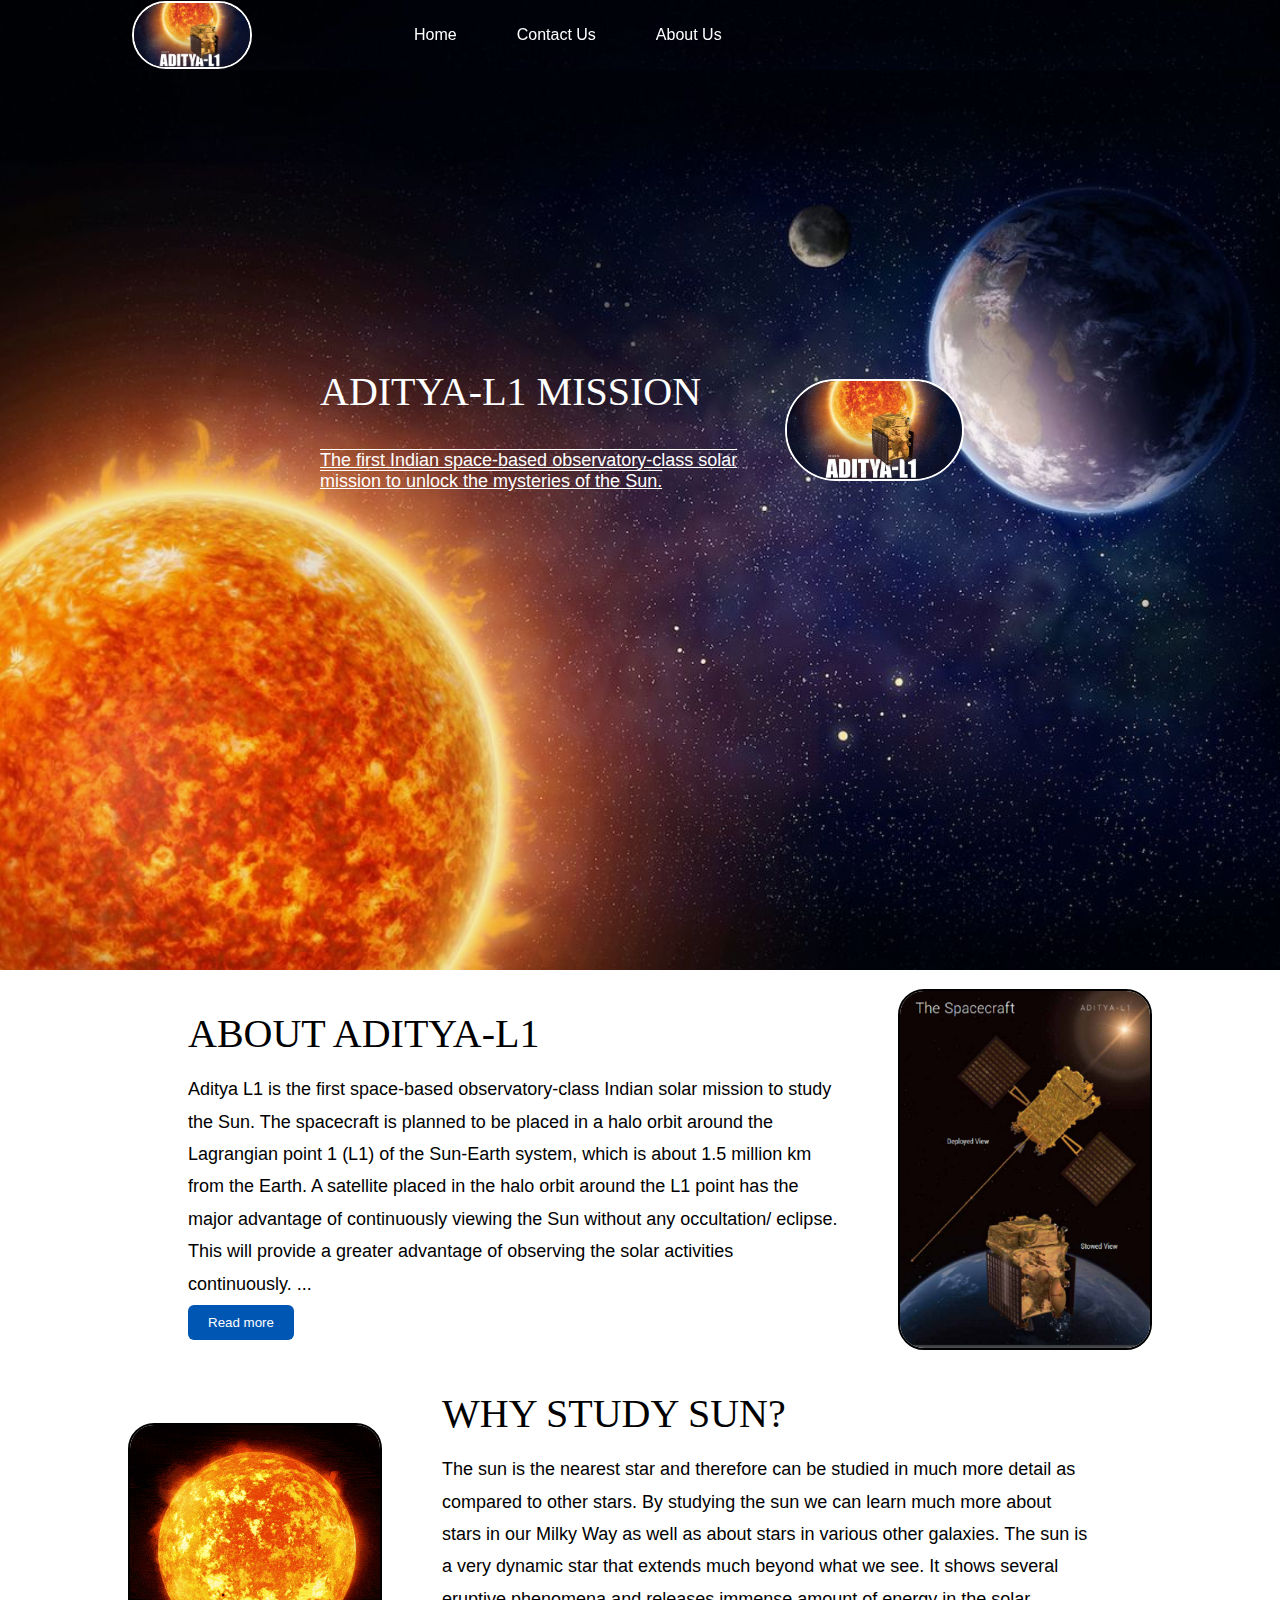
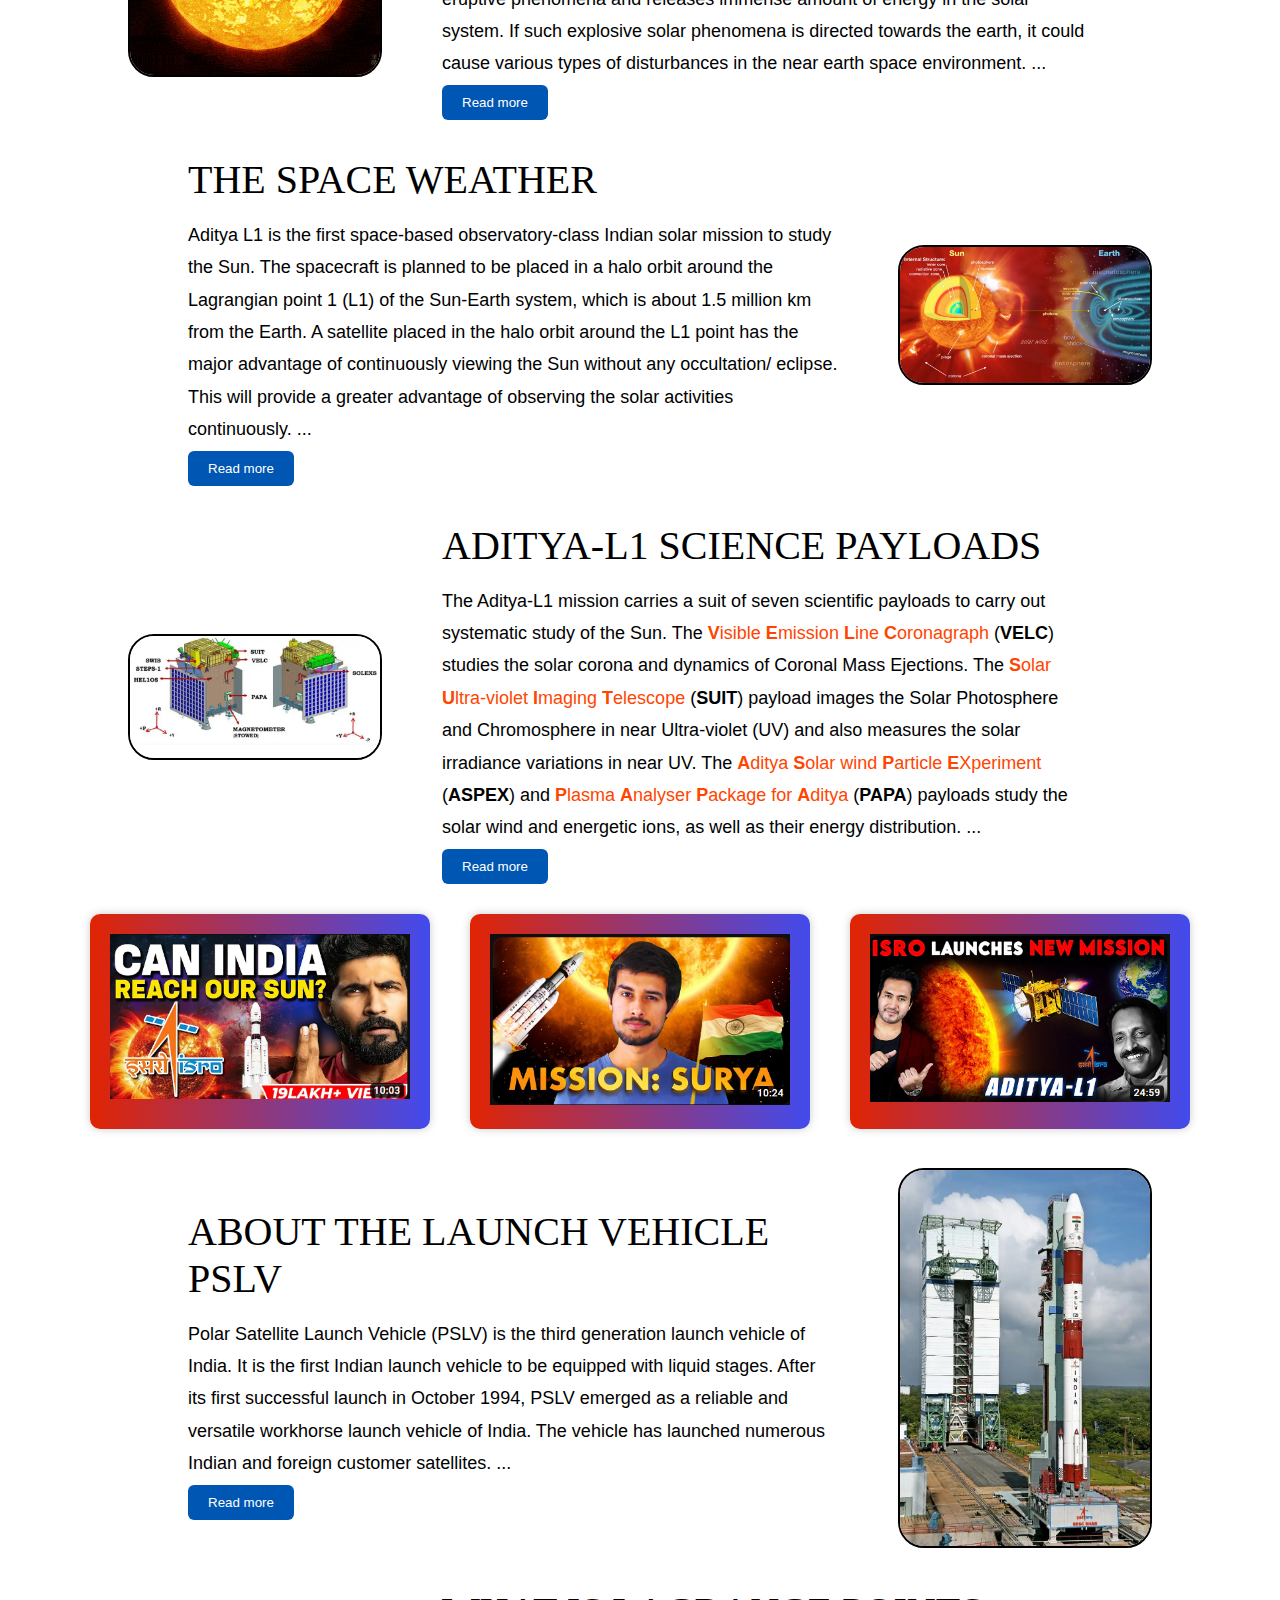
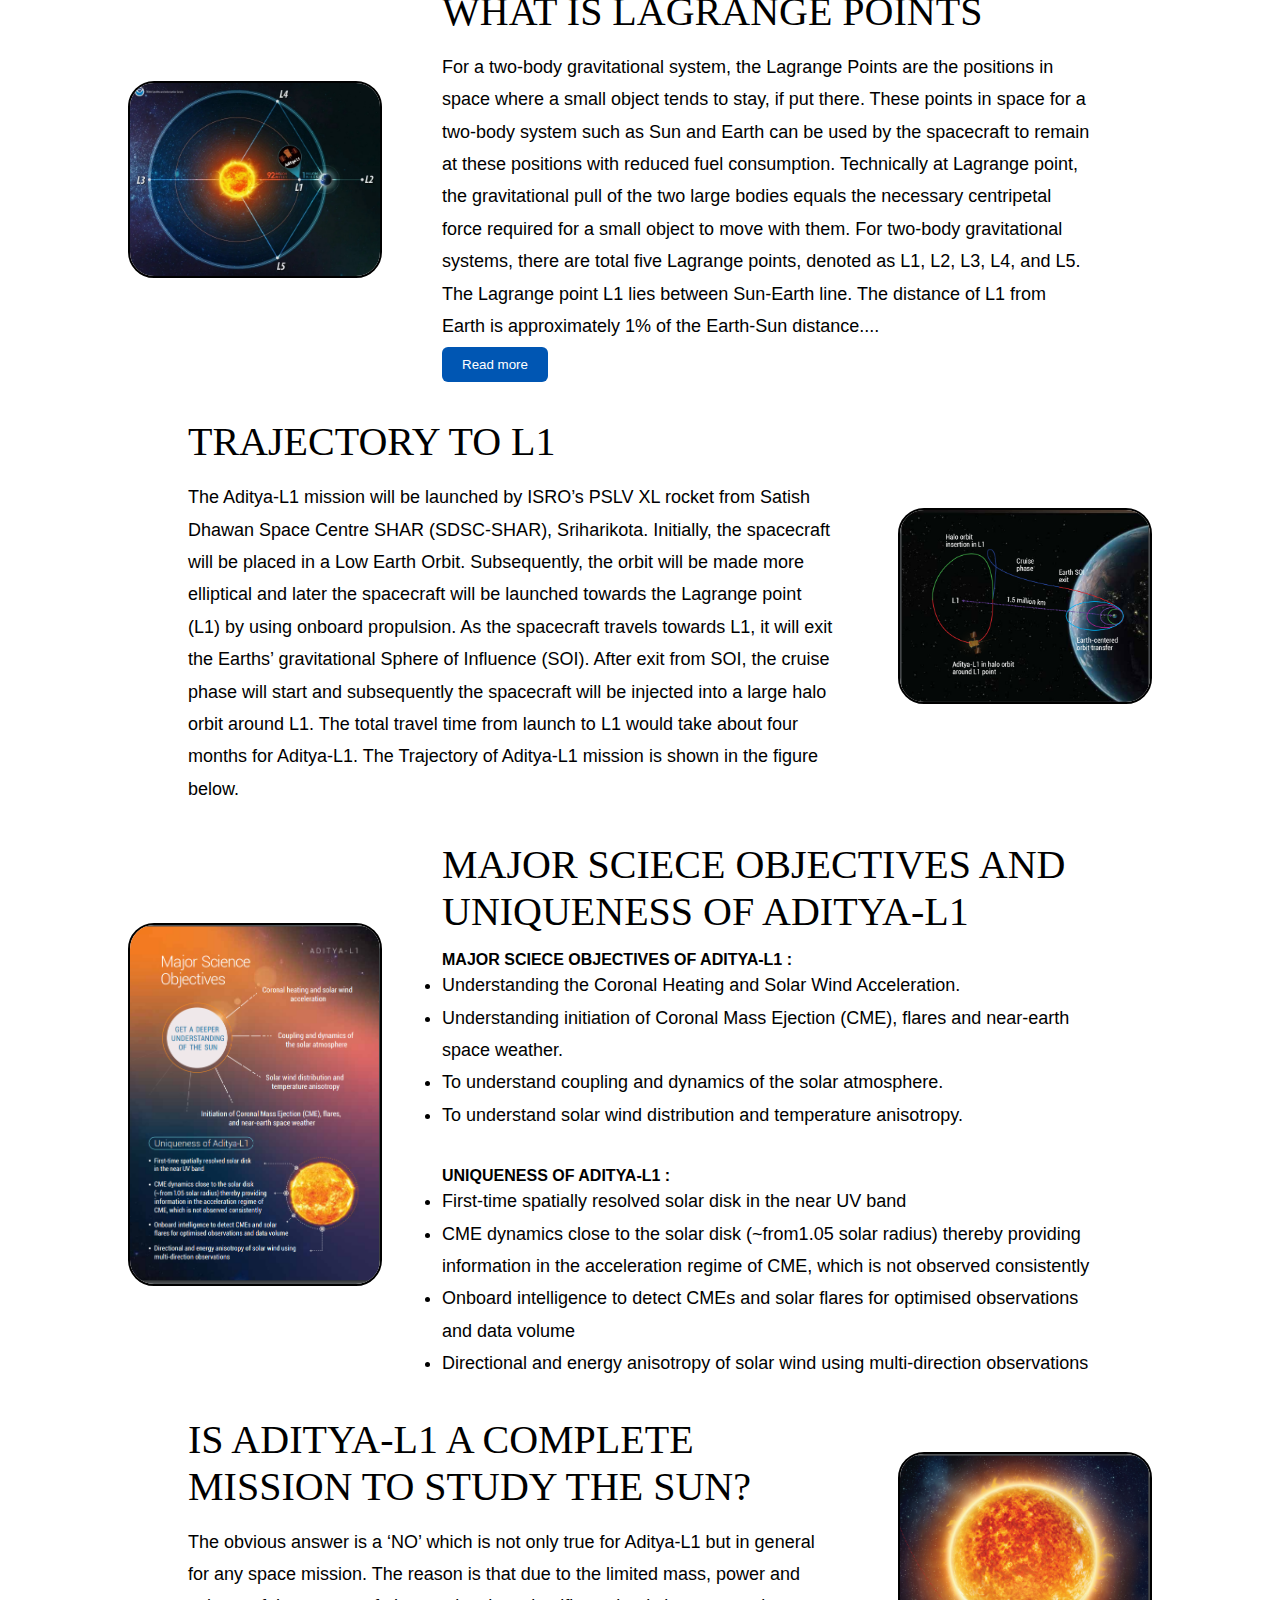
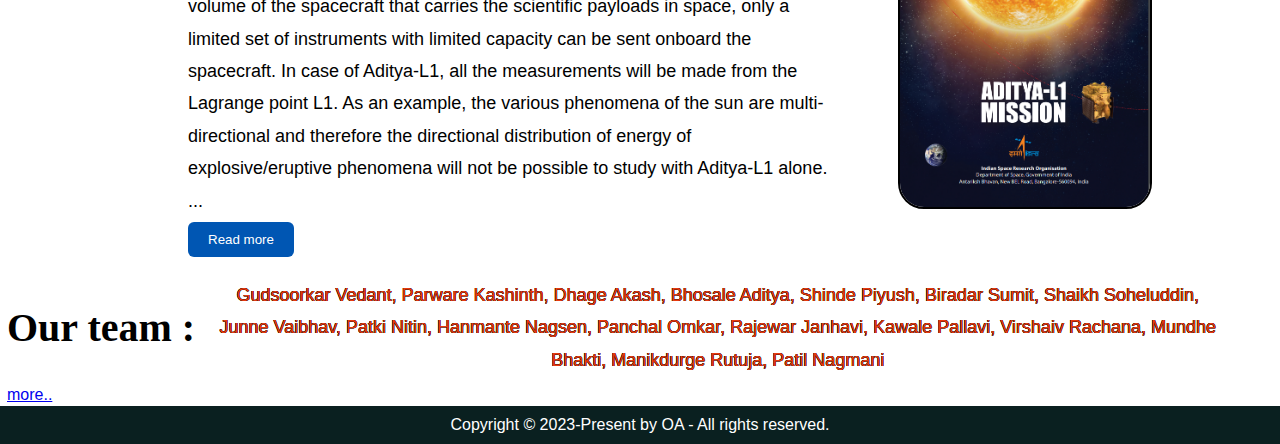
==== index.html @ c3473e23 "Update and rename AdityaL1.html to index.html" ====
<!DOCTYPE html>
<html lang="en">

<head>
  <meta charset="UTF-8">
  <meta name="viewport" content="width=device-width, initial-scale=1.0">
  <title>AdityaL1</title>
  <link rel="stylesheet" href="css/style.min.css">
  <link rel="icon" type="image/x-icon" href="images/adityal1.jpg">
  <!-- <script src="https://cdnjs.cloudflare.com/ajax/libs/jquery/3.7.1/jquery.min.js" defer></script> -->
  <script src="js/reap.min.js" defer></script>
</head>

<body>
  <nav class="navbar background h-nav-resp">
    <ul class="navlist v-class-resp" id="navbar-ul">
      <div class="logo"><img src="images/adityal1.jpg" alt="logo"></div>
      <li><a href="AdityaL1.html">Home</a></li>
      <li><a href="contact.html">Contact Us</a></li>
      <li><a href="about.html">About Us</a></li>
    </ul>
    <!-- <div class="rightnav v-class-resp">
            <input type="text" name="search" id="search">
            <button class="btn btn-sm" >Search</button>
            shree ganeshay namh
            ganpati bappa moraya
        </div> -->

    <div class="burger">
      <div class="line"></div>
      <div class="line"></div>
      <div class="line"></div>
    </div>

  </nav>
  <section class="background firstsection" id="Home">
    <div class="box-main">
      <div class="firsthalf">
        <p class="text-big bottom-mg">ADITYA-L1 MISSION</p>
        <div class="pad"  id="to-remove">
        <p class="text-small">The first Indian space-based observatory-class solar mission
          to unlock the mysteries of the Sun.</p>
        </div>
        <div class="button">
          <!-- <button class="btn">viewbbbb</button>
                    <button class="btn">mejjhjhjh</button> -->
        </div>
      </div>

      <div class="secondhalf">
        <img src="images/adityal1.jpg" alt="egle">
      </div>
    </div>
  </section>
  <section class="section">
    <div class="paras">
      <p class="sec-tag text-big">ABOUT ADITYA-L1</p>
      <p class="sec-subtag text-small line-h ">Aditya L1 is the first space-based
        observatory-class Indian solar
        mission to study the Sun. The
        spacecraft is planned to be
        placed in a halo orbit around the
        Lagrangian point 1 (L1) of the
        Sun-Earth system, which is about
        1.5 million km from the Earth. A
        satellite placed in the halo orbit
        around the L1 point has the major
        advantage of continuously viewing
        the Sun without any occultation/
        eclipse. This will provide a greater
        advantage of observing the
        solar activities continuously.
        <span id="dots1">...</span>
        <span id="more1" style="display: none;"><br><br>The
          spacecraft carries seven payloads
          to observe the photosphere,
          chromosphere, and the outermost
          layers of the Sun (the corona) using
          electromagnetic and particle
          detectors. Using the special
          vantage point of L1, four payloads directly view the Sun and the
          remaining three payloads carry
          out in-situ studies of particles and
          fields at the Lagrange point L1.
          <br><br>The suite of Aditya L1 payloads
          is expected to provide the most
          crucial information to understand
          the problems of coronal heating,
          Coronal Mass Ejection, pre-flare
          and flare activities, and their
          characteristics, dynamics of space
          weather, study of the propagation
          of particles, and fields in the
          interplanetary medium etc.
        </span>
      </p>
      <button onclick="toggleReadMore(1)" id="myBtn1">Read more</button>
    </div>
    <div class="thumnel">
      <img src="images/adityam2.png" alt="egle image" class="fluid">
    </div>
  </section>

  <section class="section section-left">
    <div class="paras">
      <p class="sec-tag text-big">WHY STUDY SUN?</p>
      <p class="sec-subtag text-small line-h">The sun is the nearest star and
        therefore can be studied in much
        more detail as compared to other
        stars. By studying the sun we can
        learn much more about stars in
        our Milky Way as well as about
        stars in various other galaxies.
        The sun is a very dynamic star
        that extends much beyond
        what we see. It shows several
        eruptive phenomena and releases
        immense amount of energy in the
        solar system. If such explosive solar
        phenomena is directed towards
        the earth, it could cause various
        types of disturbances in the near
        earth space environment.
        <span id="dots2">...</span>
        <span id="more2" style="display: none;"><br><br>Various spacecraft and
          communication systems are
          prone to such disturbances
          and therefore an early warning
          of such events is important
          for taking corrective measures
          beforehand. In addition to these,
          if an astronaut is directly exposed
          to such explosive phenomena,
          he/she would be in danger.
          The various thermal and magnetic
          phenomena on the sun are of
          extreme nature. Thus, the sun
          also provides a good natural
          laboratory to understand those
          phenomena which cannot be
          directly studied in the lab. For more information <a
            href="https://www.isro.gov.in/media_isro/pdf/Aditya_L1_Booklet.pdf"> Click_me</a>
        </span>
      </p>
      <button onclick="toggleReadMore(2)" id="myBtn2">Read more</button>
    </div>
    <div class="thumnel">
      <img src="images/sun.gi.gif" alt="egle image" class="fluid">
    </div>
  </section>


  <section class="section">
    <div class="paras">
      <p class="sec-tag text-big">THE SPACE WEATHER</p>
      <p class="sec-subtag text-small line-h ">Aditya L1 is the first space-based
        observatory-class Indian solar
        mission to study the Sun. The
        spacecraft is planned to be
        placed in a halo orbit around the
        Lagrangian point 1 (L1) of the
        Sun-Earth system, which is about
        1.5 million km from the Earth. A
        satellite placed in the halo orbit
        around the L1 point has the major
        advantage of continuously viewing
        the Sun without any occultation/
        eclipse. This will provide a greater
        advantage of observing the
        solar activities continuously.
        <span id="dots3">...</span>
        <span id="more3" style="display: none;"><br><br>The
          spacecraft carries seven payloads
          to observe the photosphere,
          chromosphere, and the outermost
          layers of the Sun (the corona) using
          electromagnetic and particle
          detectors. Using the special
          vantage point of L1, four payloads directly view the Sun and the
          remaining three payloads carry
          out in-situ studies of particles and
          fields at the Lagrange point L1.
          The suite of Aditya L1 payloads
          is expected to provide the most
          crucial information to understand
          the problems of coronal heating,
          Coronal Mass Ejection, pre-flare
          and flare activities, and their
          characteristics, dynamics of space
          weather, study of the propagation
          of particles, and fields in the
          interplanetary medium etc.
        </span>
      </p>
      <button onclick="toggleReadMore(3)" id="myBtn3">Read more</button>
    </div>
    <div class="thumnel">
      <img src="images/wether.webp" alt="egle image" class="fluid">
    </div>
  </section>

  <section class="section section-left">
    <div class="paras">
      <p class="sec-tag text-big">ADITYA-L1 SCIENCE PAYLOADS</p>
      <p class="sec-subtag text-small line-h">The Aditya-L1 mission carries a
        suit of seven scientific payloads
        to carry out systematic study of
        the Sun. The <span style="color: orangered;"><b>V</b>isible <b>E</b>mission
          <b>L</b>ine <b>C</b>oronagraph</span> (<b>VELC</b>) studies
        the solar corona and dynamics of
        Coronal Mass Ejections. The <span style="color: orangered;"><b>S</b>olar
          <b>U</b>ltra-violet <b>I</b>maging <b>T</b>elescope
        </span>(<b>SUIT</b>) payload images the Solar
        Photosphere and Chromosphere
        in near Ultra-violet (UV) and also
        measures the solar irradiance
        variations in near UV. The <span style="color: orangered;"><b>A</b>ditya
          <b>S</b>olar wind <b>P</b>article <b>E</b>Xperiment
        </span> (<b>ASPEX</b>) and <span style="color: orangered;"><b>P</b>lasma <b>A</b>nalyser
          <b>P</b>ackage for <b>A</b>ditya
        </span> (<b>PAPA</b>) payloads study the solar wind
        and energetic ions, as well as their
        energy distribution.
        <span id="dots4">...</span>
        <span id="more4" style="display: none;">The <span style="color: orangered;"><b>S</b>olar <b>L</b>ow
            <b>E</b>nergy <b>X</b>-ray <b>S</b>pectrometer
          </span>(<b>SoLEXS</b>) and The <span style="color: orangered;"><b>H</b>igh <b>E</b>nergy
            <b>L</b>1 <b>O</b>rbiting <b>X</b>-ray <b>S</b>pectrometer
          </span>(<b>HEL1OS</b>) studies the X-ray flares
          from the Sun over a wide X-ray
          energy range.<br><br>The Magnetometer
          payload is capable of measuring
          interplanetary magnetic fields at
          the L1 point. The science payloads of Aditya-L1
          are indigenously developed
          by different laboratories in the
          country. The VELC instrument is
          developed at the Indian Institute
          of Astrophysics, Bangalore; SUIT
          instrument at Inter University
          Centre for Astronomy &
          Astrophysics , Pune; ASPEX
          instrument at Physical Research
          Laboratory, Ahmedabad;
          PAPA payload at Space Physics
          Laboratory, Vikram Sarabhai Space
          Centre, Thiruvananthapuram;
          SoLEXS and HEL1OS payloads at
          U R Rao Satellite Centre, Bangalore,
          and the Magnetometer payload
          at the Laboratory for Electro
          Optics Systems, Bangalore. All
          the payloads are developed with
          the close collaboration of various
          centres of ISRO. For more information <a
            href="https://www.isro.gov.in/media_isro/pdf/Aditya_L1_second_booklet.pdf">Click_me</a>
        </span>
      </p>
      <button onclick="toggleReadMore(4)" id="myBtn4">Read more</button>
    </div>
    <div class="thumnel">
      <img src="images/playload.png" alt="egle image" class="fluid">
    </div>
    </div>
  </section>

  <section class="youtube">

    <div class="video-card" data-video-id="h5RDU2jfe20">
      <img src="images/video1.png" alt="Video Thumbnail">
    </div>
    <div class="video-card" data-video-id="2CCN_wVgyUE">
      <img src="images/video2.png" alt="Video Thumbnail">
    </div>
    <div class="video-card" data-video-id="Z3VrhDrbueA">
      <img src="images/video3.png" alt="Video Thumbnail">
    </div>

    <div class="video-modal">
      <span class="close">&times;</span>
      <iframe class="video-frame" frameborder="0" allowfullscreen></iframe>
    </div>

    <section class="section">
      <div class="paras">
        <p class="sec-tag text-big">ABOUT THE LAUNCH VEHICLE PSLV</p>
        <p class="sec-subtag text-small line-h ">Polar Satellite Launch Vehicle (PSLV) is the third generation launch
          vehicle of India. It is the first Indian launch vehicle to be equipped with liquid stages. After its first
          successful launch in October 1994, PSLV emerged as a reliable and versatile workhorse launch vehicle of India.
          The vehicle has launched numerous Indian and foreign customer satellites.
          <span id="dots5">...</span>
          <span id="more5" style="display: none;"> Besides, the vehicle successfully launched two spacecraft
            "Chandrayaan-1 in 2008 and Mars Orbiter Spacecraft in 2013"that later travelled to Moon and Mars
            respectively. Chandrayaan-1 and MOM were feathers in the hat of PSLV. The launch of PSLV-C48 marks the 50th
            Launch of PSLV. Besides, the vehicle successfully launched two spacecraft " Chandrayaan-1 in 2008 and Mars
            Orbiter Spacecraft in 2013"that later traveled to Moon and Mars respectively.
            For more information<a href="https://www.isro.gov.in/media_isro/pdf/AdityaL1_Mission_Brochure.pdf">
              Click_me</a>
          </span>
        </p>
        <button onclick="toggleReadMore(5)" id="myBtn5">Read more</button>
      </div>
      <div class="thumnel">
        <img src="images/pslv.webp" alt="egle image" class="fluid">
      </div>
    </section>


    <section class="section section-left">
      <div class="paras">
        <p class="sec-tag text-big">WHAT IS LAGRANGE POINTS</p>
        <p class="sec-subtag text-small line-h ">For a two-body gravitational system, the Lagrange Points are the
          positions in space where a small object tends to stay, if put
          there. These points in space for a two-body system such as Sun
          and Earth can be used by the spacecraft to remain at these
          positions with reduced fuel consumption.
          Technically at Lagrange point, the gravitational pull of the two
          large bodies equals the necessary centripetal force required for a
          small object to move with them. For two-body gravitational
          systems, there are total five Lagrange points, denoted as
          L1, L2, L3, L4, and L5. The Lagrange point L1 lies between
          Sun-Earth line. The distance of L1 from Earth is approximately
          1% of the Earth-Sun distance.<span id="dots6">...</span>
          <span id="more6" style="display: none;"><br>L1 Point: It offers an uninterrupted view of the Sun and is
            currently occupied by the Solar and Heliospheric Observatory Satellite (SOHO).<br>

            L2 Point: This point has been home to spacecraft like WMAP and Planck, and it will host the James Webb Space
            Telescope in the future. L2 is ideal for astronomy because it allows for easy communication with Earth,
            solar power generation, and clear views of deep space.<br>

            L3 Point: L3 remains hidden behind the Sun at all times, making it unlikely for practical use. It has
            inspired science fiction concepts like hidden planets.<br>

            L4 and L5 Points: These points are stable orbits when the mass ratio between two large bodies exceeds 24.96.
            They are home to objects known as Trojans, including asteroids and satellites, which share orbits with
            larger bodies in the solar system. Jupiter has numerous Trojan asteroids, and some Mars and Saturn's moons
            also have Trojan companions.</span>
        </p>
        <button onclick="toggleReadMore(6)" id="myBtn6">Read more</button>
      </div>

      <div class="thumnel">
        <img src="images/l1point.jpg" alt="egle image" class="fluid">
      </div>
    </section>

    <section class="section">
      <div class="paras">
        <p class="sec-tag text-big">TRAJECTORY TO L1</p>
        <p class="sec-subtag text-small line-h ">The Aditya-L1 mission will be launched by ISRO’s PSLV XL rocket from
          Satish Dhawan Space Centre SHAR (SDSC-SHAR), Sriharikota.
          Initially, the spacecraft will be placed in a Low Earth Orbit. Subsequently,
          the orbit will be made more elliptical and later the spacecraft will be
          launched towards the Lagrange point (L1) by using onboard propulsion.
          As the spacecraft travels towards L1, it will exit the Earths’ gravitational
          Sphere of Influence (SOI). After exit from SOI, the cruise phase will
          start and subsequently the spacecraft will be injected into a large halo
          orbit around L1. The total travel time from launch to L1 would take about
          four months for Aditya-L1. The Trajectory of Aditya-L1 mission is
          shown in the figure below.
        </p>
      </div>
      <div class="thumnel">
        <img src="images/tra.png" alt="egle image" class="fluid">
      </div>
    </section>

    <section class="section section-left">
      <div class="paras">
        <p class="sec-tag text-big">MAJOR SCIECE OBJECTIVES AND UNIQUENESS OF ADITYA-L1 </p>
        <b>MAJOR SCIECE OBJECTIVES OF ADITYA-L1 :</b>
        <li class="sec-subtag text-small line-h">Understanding the Coronal Heating and Solar Wind
          Acceleration.</li>
        <li class="sec-subtag text-small line-h">Understanding initiation of Coronal Mass Ejection
          (CME), flares and near-earth space weather.</li>
        <li class="sec-subtag text-small line-h">To understand coupling and dynamics of the solar
          atmosphere.</li>
        <li class="sec-subtag text-small line-h">To understand solar wind distribution and
          temperature anisotropy.</li>
        <br><br><b>UNIQUENESS OF ADITYA-L1 : </b>
        <li class="sec-subtag text-small line-h">First-time spatially resolved solar disk
          in the near UV band</li>
        <li class="sec-subtag text-small line-h">CME dynamics close to the solar disk
          (~from1.05 solar radius) thereby providing
          information in the acceleration regime of
          CME, which is not observed consistently</li>
        <li class="sec-subtag text-small line-h">Onboard intelligence to detect CMEs and solar
          flares for optimised observations and data volume</li>
        <li class="sec-subtag text-small line-h">Directional and energy anisotropy of solar wind using
          multi-direction observations</li>
        </p>
      </div>
      <div class="thumnel">
        <img src="images/obg.png" alt="egle image" class="fluid">
      </div>
    </section>

    <section class="section">
      <div class="paras">
        <p class="sec-tag text-big">IS ADITYA-L1 A COMPLETE
          MISSION TO STUDY THE SUN?</p>
        <p class="sec-subtag text-small line-h ">The obvious answer is a ‘NO’ which
          is not only true for Aditya-L1 but
          in general for any space mission.
          The reason is that due to the
          limited mass, power and volume
          of the spacecraft that carries the
          scientific payloads in space, only
          a limited set of instruments with
          limited capacity can be sent onboard the spacecraft. In case of
          Aditya-L1, all the measurements
          will be made from the Lagrange
          point L1. As an example, the
          various phenomena of the sun are
          multi-directional and therefore the
          directional distribution of energy
          of explosive/eruptive phenomena
          will not be possible to study with
          Aditya-L1 alone.
          <span id="dots7">...</span>
          <span id="more7" style="display: none;"><br> Another Lagrange point known
            as L5 is a good vantage point for
            studying the Earth directed CME
            events and assessing the space
            weather.<br> Also, the polar regions
            of the sun are not well studied
            due to technological challenges
            of achieving spacecraft orbits
            for such studies. The sun polar
            dynamics and magnetic fields are
            believed to play important role in
            deriving the solar cycles. Further,
            the polarisation measurements
            of solar radiations at different
            wavelengths are required to
            understand the various processes
            occurring in and around the sun.
          </span>
        </p>
        <button onclick="toggleReadMore(7)" id="myBtn7">Read more</button>
      </div>
      <div class="thumnel">
        <img src="images/rise.png" alt="egle image" class="fluid">
      </div>
    </section>
    <div class="about-content">

      <h1 class="text-big ">Our team :</h1><br>
      <p class="sec-subtag text-small line-h ouc section ">Gudsoorkar Vedant, Parware Kashinth, Dhage Akash, Bhosale Aditya,
        Shinde Piyush, Biradar Sumit, Shaikh Soheluddin, Junne Vaibhav, Patki Nitin, Hanmante Nagsen, Panchal Omkar,
        Rajewar Janhavi, Kawale Pallavi, Virshaiv Rachana, Mundhe Bhakti, Manikdurge Rutuja, Patil Nagmani</p><p class="sec-subtag text-small line-h ouc section"></p><a
          href="about.html">more..</a></p>
    </div>
    <footer class="footer-bg">
      <p class="text-footer">Copyright &copy; 2023-Present by OA - All rights reserved.</p>
    </footer>
</body>

</html>
---- css/style.min.css ----
*{margin:0;padding:0}.logo{width:30%;display:flex;justify-content:center;align-items:center}.logo img{width:30%;border:2px solid #fff;border-radius:50px}.navbar{display:flex;justify-content:center;align-items:center;position:sticky;top:0;cursor:pointer}.navlist{width:100%;display:flex;align-items:center;font-family:Ubuntu,sans-serif}.navlist li{list-style:none;padding:26px 30px}.navlist li a{text-decoration:none;color:#fff}.navlist li :hover{color:rgba(133,110,110,.865)}.pad{padding-top:35px;text-decoration:underline overline;margin-right:20px}.background{background:rgba(241,238,237,.7) url('../images/sun\ and\ earth.jpg');background-size:cover;background-blend-mode:darken}.firstsection{height:100vh}.box-main{display:flex;justify-content:center;align-items:center;color:#fff;font-family:'Segoe UI',Tahoma,Geneva,Verdana,sans-serif;max-width:50%;margin:auto;height:80%}.firsthalf{width:80%;display:flex;flex-direction:column;justify-content:center}.secondhalf{width:30%}.secondhalf img{width:100%;border:2px solid #fff;border-radius:200px;display:block;margin:0}button{background-color:#0074d9;color:#fff;border:none;padding:10px 20px;cursor:pointer;margin-top:5px;border-radius:6px}button{background-color:#0056b3}.text-big{font-size:40px;font-family:'Libre Baskerville',serif}.text-small{font-size:18px}.section{display:flex;align-items:center;justify-content:space-evenly;max-width:80%;margin:auto;font-family:'Libre Baskerville',serif;font-family:Ubuntu,sans-serif;padding:10px}.section-left{flex-direction:row-reverse;font-family:'Libre Baskerville',serif;font-family:Ubuntu,sans-serif}.line-h{line-height:1.8}.paras{padding:0 60px}.sec-tag{padding:16px 0}.sec-subtag{font-family:'Segoe UI',Tahoma,Geneva,Verdana,sans-serif}.thumnel img{width:250px;border:2px solid #000;border-radius:26px;margin-top:9px}.about-content{display:flex;flex-wrap:wrap;align-items:center;margin:2px 7px}.ouc{color:#e93b0f;text-shadow:-.2px -.2px 0 #000,.2px -.2px 0 #000,-.2px .2px 0 #000,.2px .2px 0 #000;text-align:center}.text-footer{text-align:center;font-family:Ubuntu,sans-serif;font-size:16px;display:flex;justify-content:center;align-content:center;padding:10px 0;color:#fff}.footer-bg{background-color:#0a2020;width:100%}.burger{display:none;position:absolute;cursor:pointer;right:5px;top:15px}.line{width:33px;background-color:#fff;height:4px;margin:5px 5px}.youtube{font-family:Arial,sans-serif;margin:0;padding:0;display:flex;flex-wrap:wrap;justify-content:center;height:100%;background-color:#fff}.video-card{background:#08dbd0;background:-webkit-linear-gradient(to right,#fff,#0646e8);background:linear-gradient(to right,#e12403,#424bed);border-radius:10px;box-shadow:0 0 10px rgba(0,0,0,.2);margin:20px;padding:20px;text-align:center;cursor:pointer;transition:transform .2s;max-width:300px;width:100%}.video-card img{max-width:100%;height:auto}.video-card h3{font-size:1.2rem;margin-top:10px}.video-modal{display:none;position:fixed;top:0;left:0;width:100%;height:100%;background-color:rgba(0,0,0,.7);justify-content:center;align-items:center;z-index:1}.close{position:absolute;top:10px;right:20px;font-size:1.5rem;color:#fff;cursor:pointer}.video-frame{max-width:90%;max-height:80%}@media only screen and (max-width:600px){.navlist{flex-direction:column}.navbar{flex-direction:column;transition:all .5s ease-out;height:300px}.box-main{flex-direction:column-reverse;max-width:100%}.rightnav{text-align:center}.burger{display:block}.navlist li{list-style:none;padding:23px 15px;font-weight:bolder}.h-nav-resp{height:62px}.v-class-resp{opacity:0}.section{flex-direction:column-reverse}.text-small{text-align:left}.text-big{text-align:center;font-size:30px}.btn{text-align:center}.paras{padding:0}.secondhalf{width:50%;margin-bottom:15px}.bottom-mg{margin-bottom:7rem}}
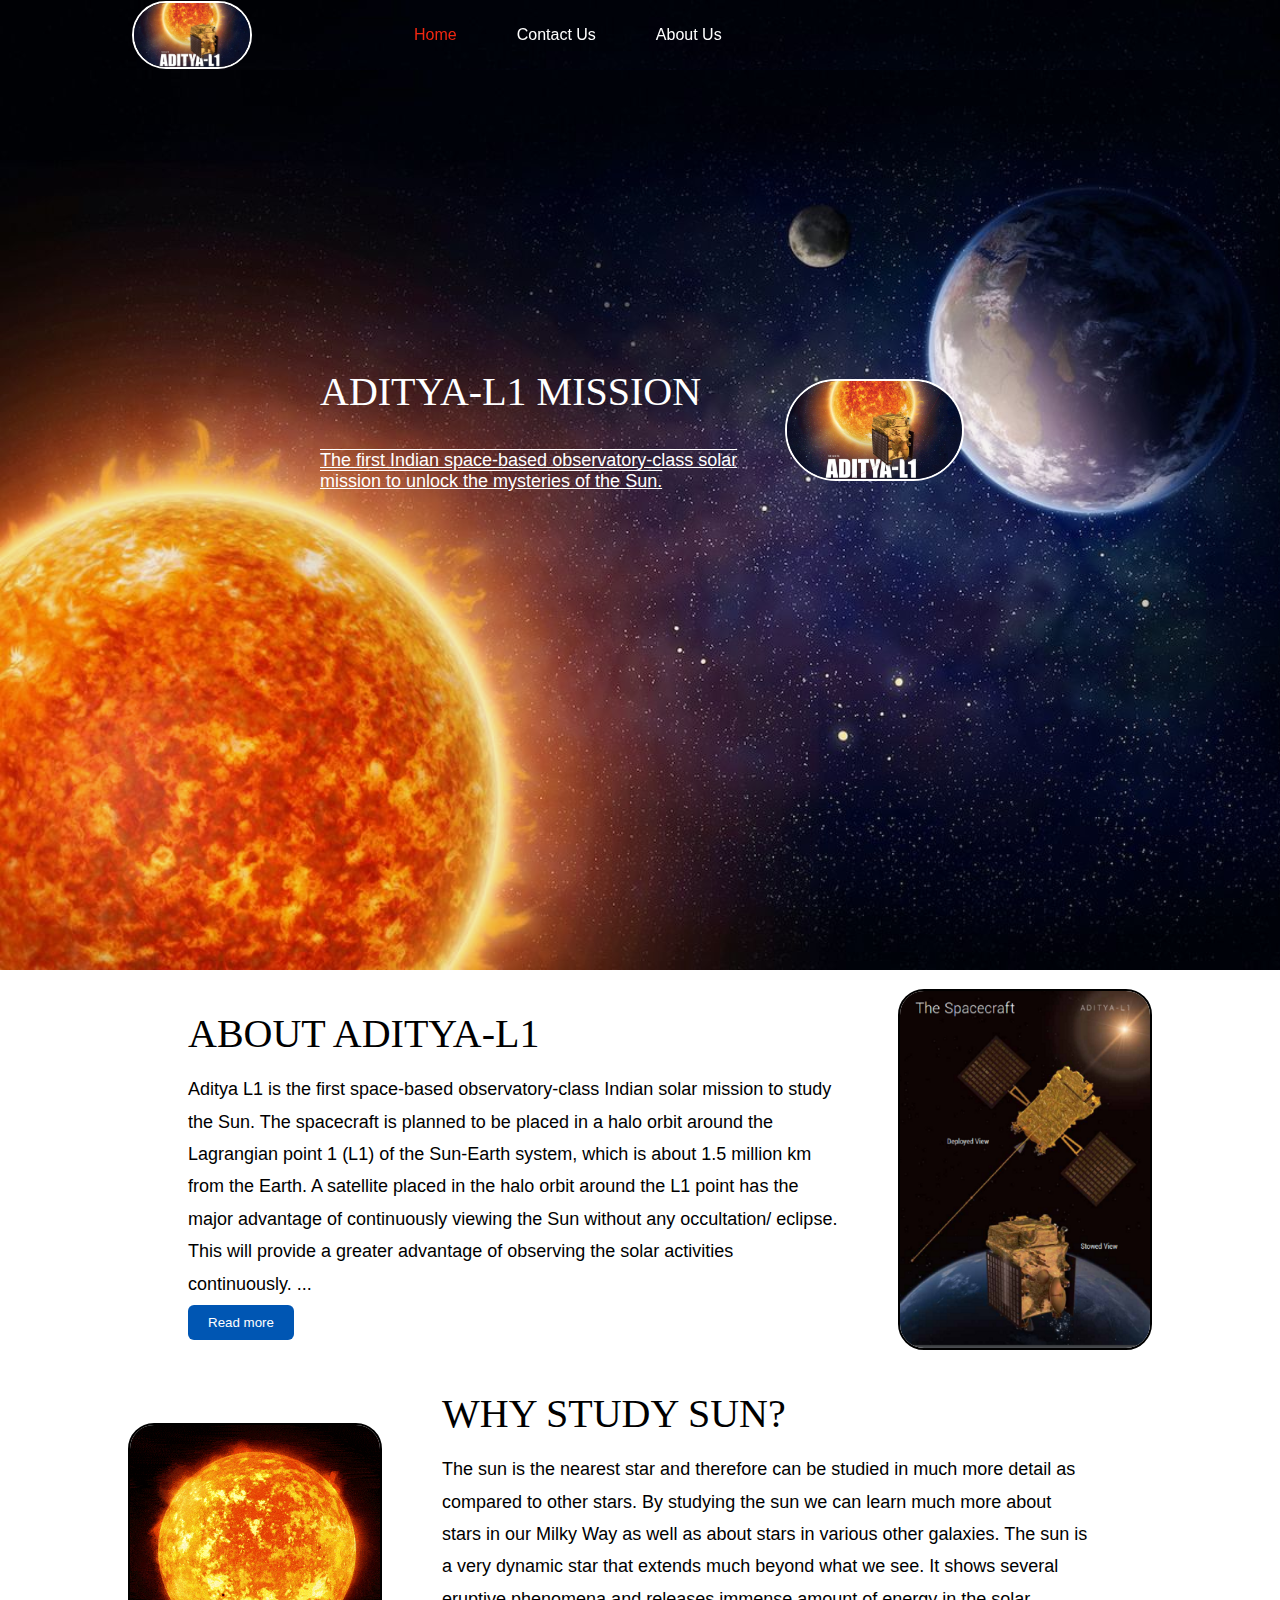
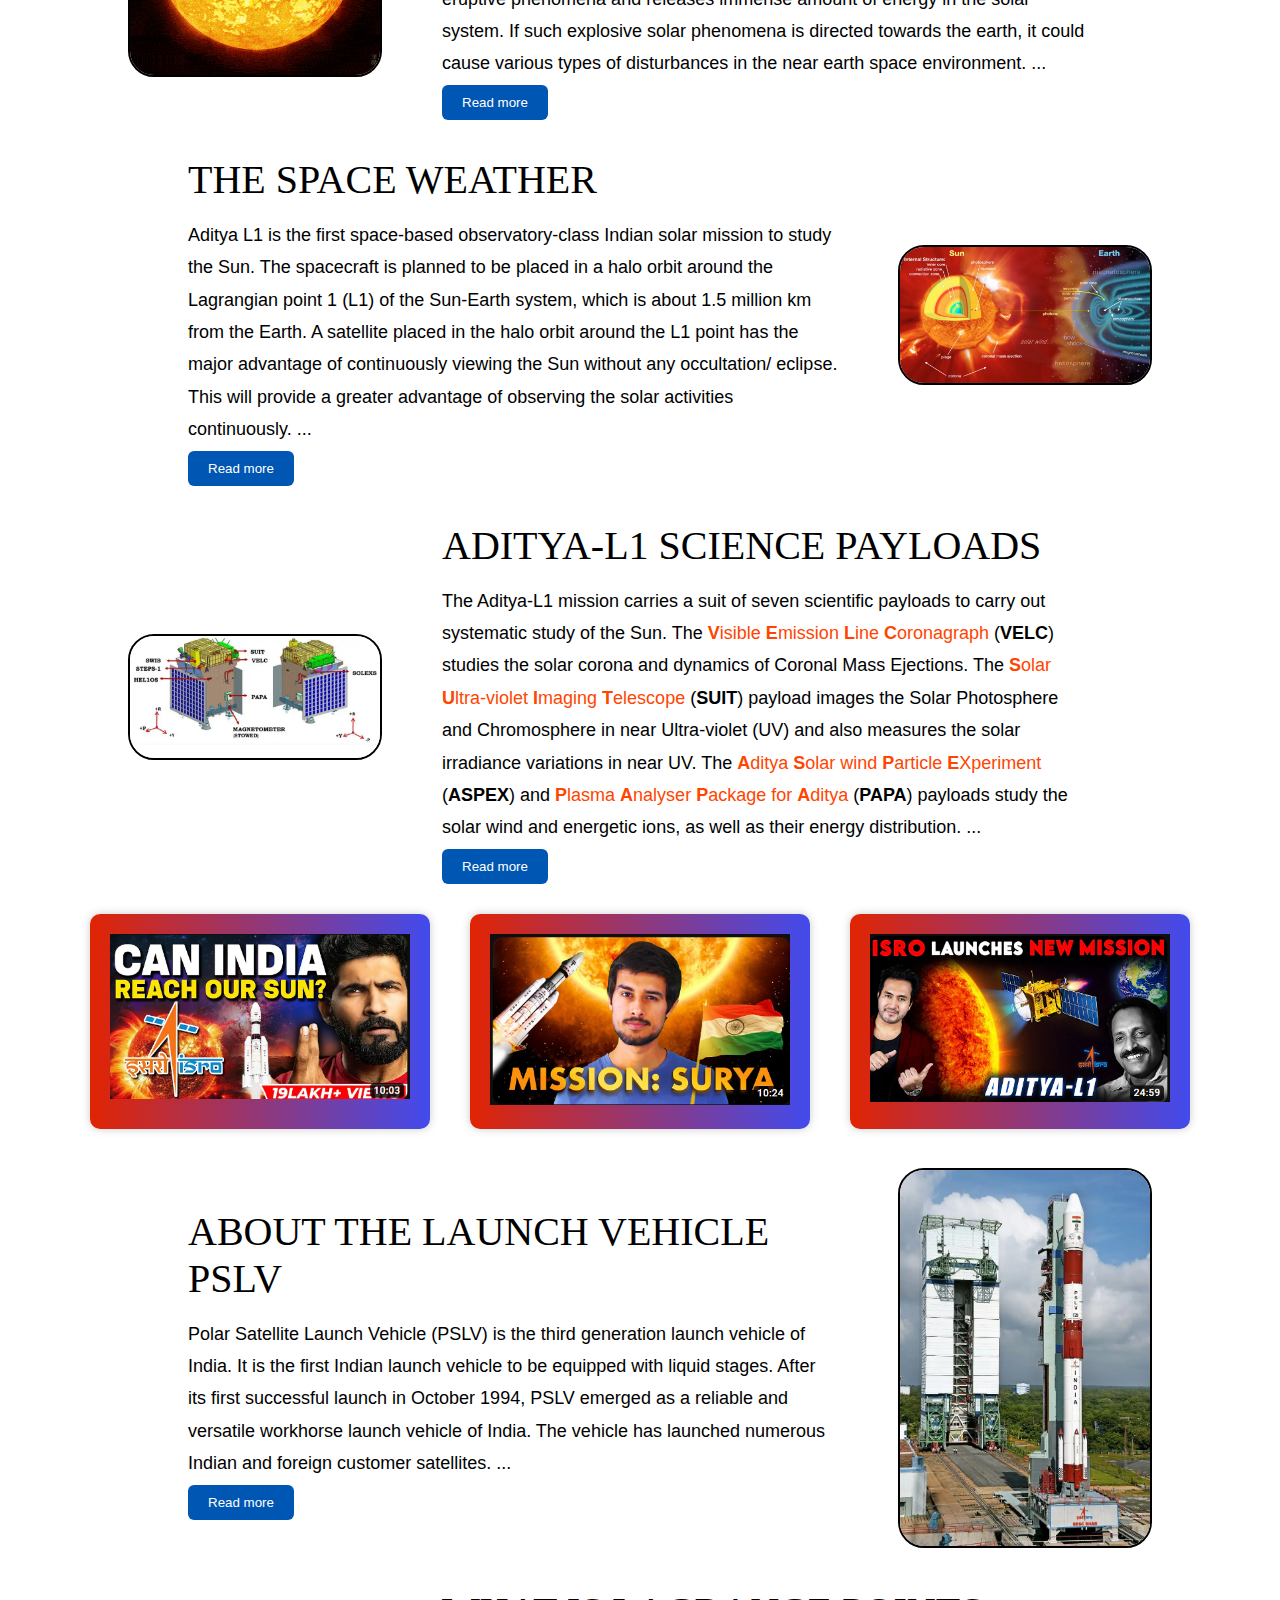
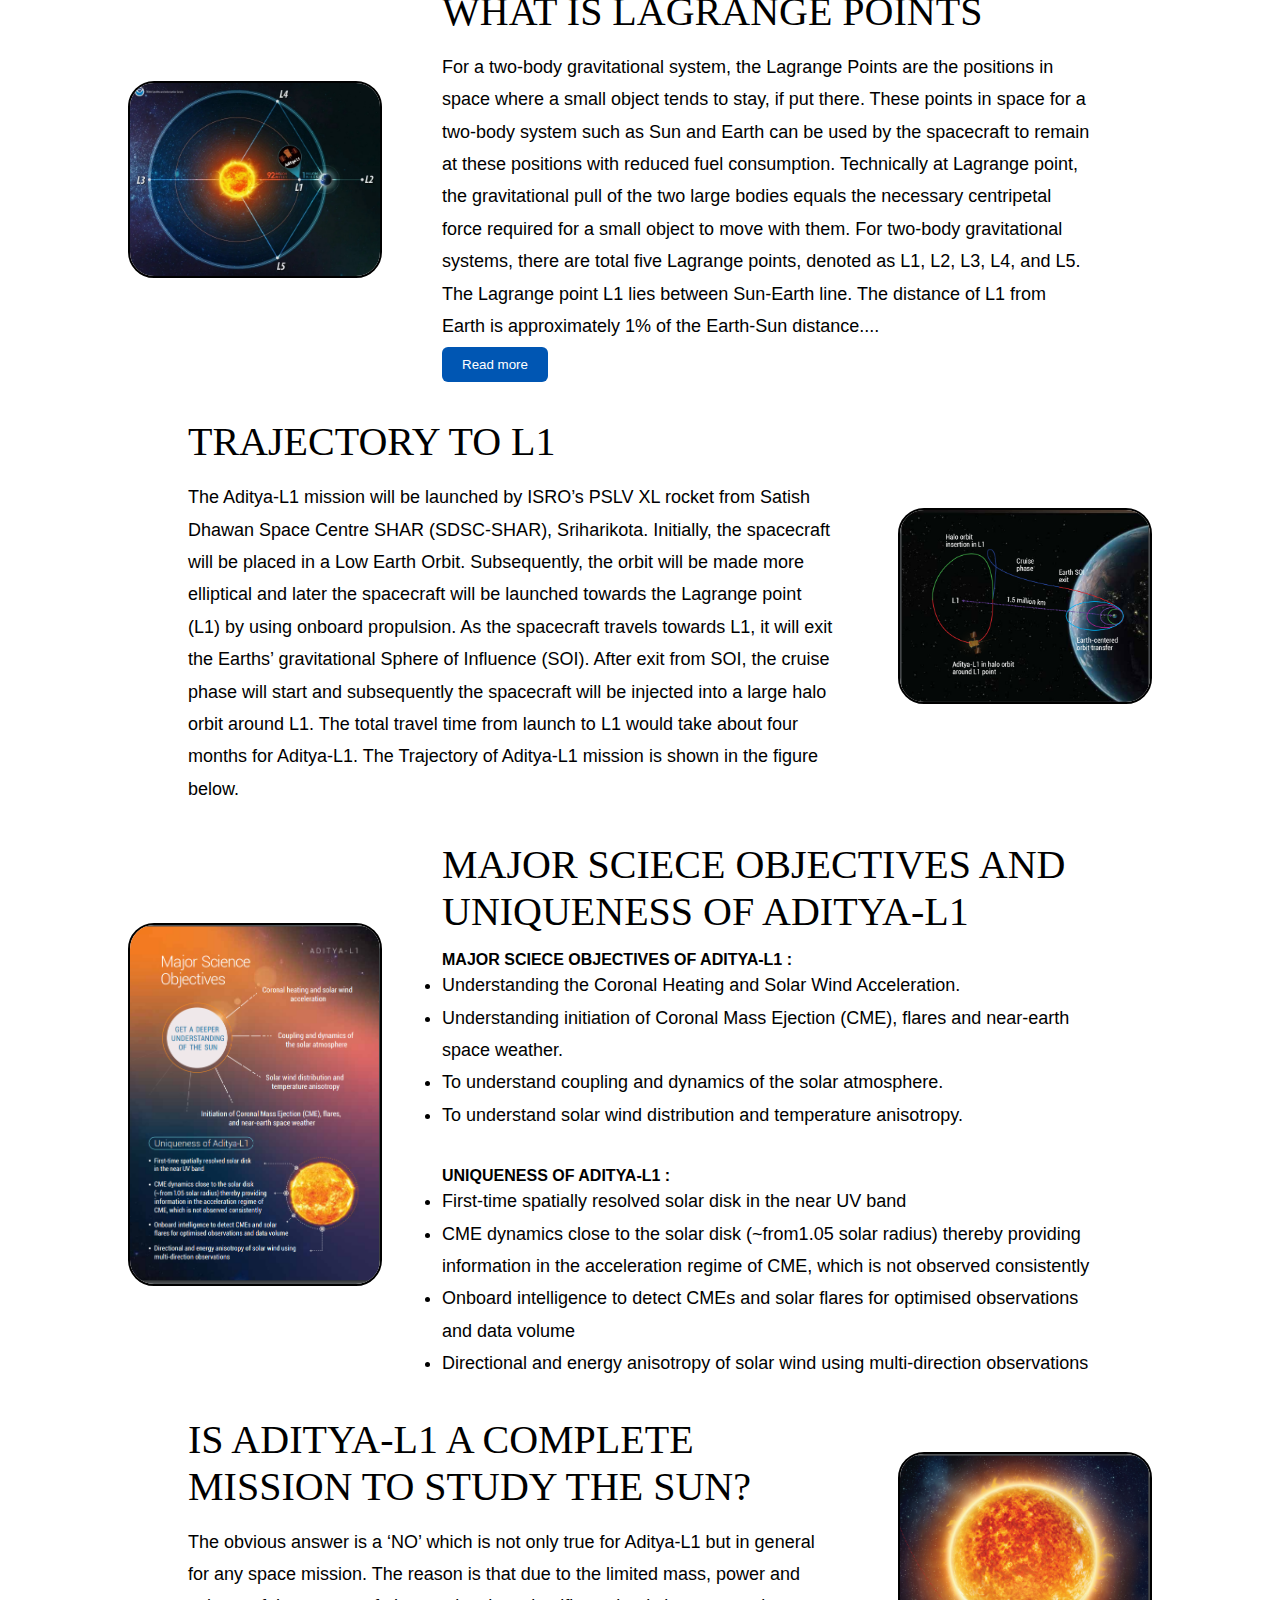
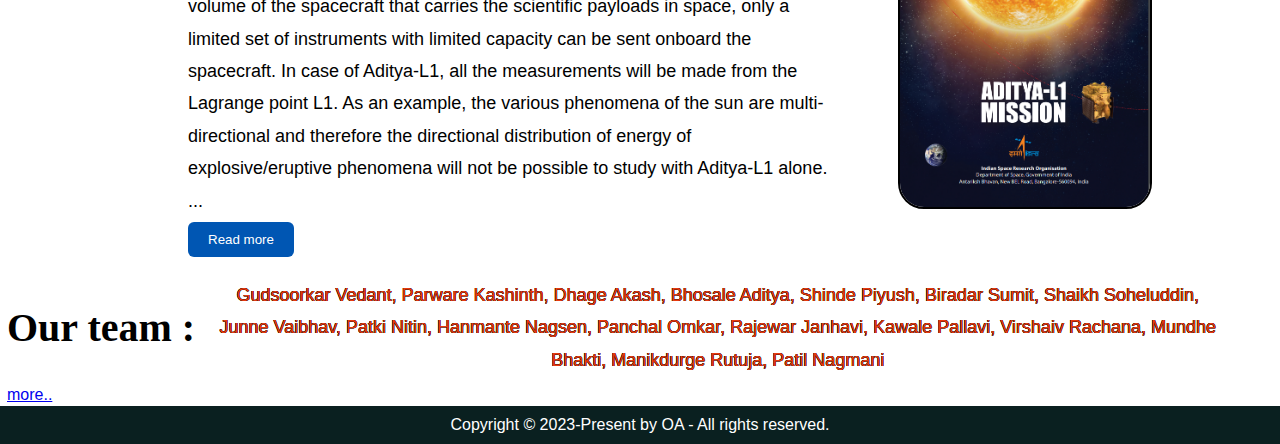
==== commit 3702e1eb: "Update index.html" ====
--- a/index.html
+++ b/index.html
@@ -15,7 +15,7 @@
   <nav class="navbar background h-nav-resp">
     <ul class="navlist v-class-resp" id="navbar-ul">
       <div class="logo"><img src="images/adityal1.jpg" alt="logo"></div>
-      <li><a href="AdityaL1.html">Home</a></li>
+      <li><a style="color: #f12711">Home</a></li>
       <li><a href="contact.html">Contact Us</a></li>
       <li><a href="about.html">About Us</a></li>
     </ul>
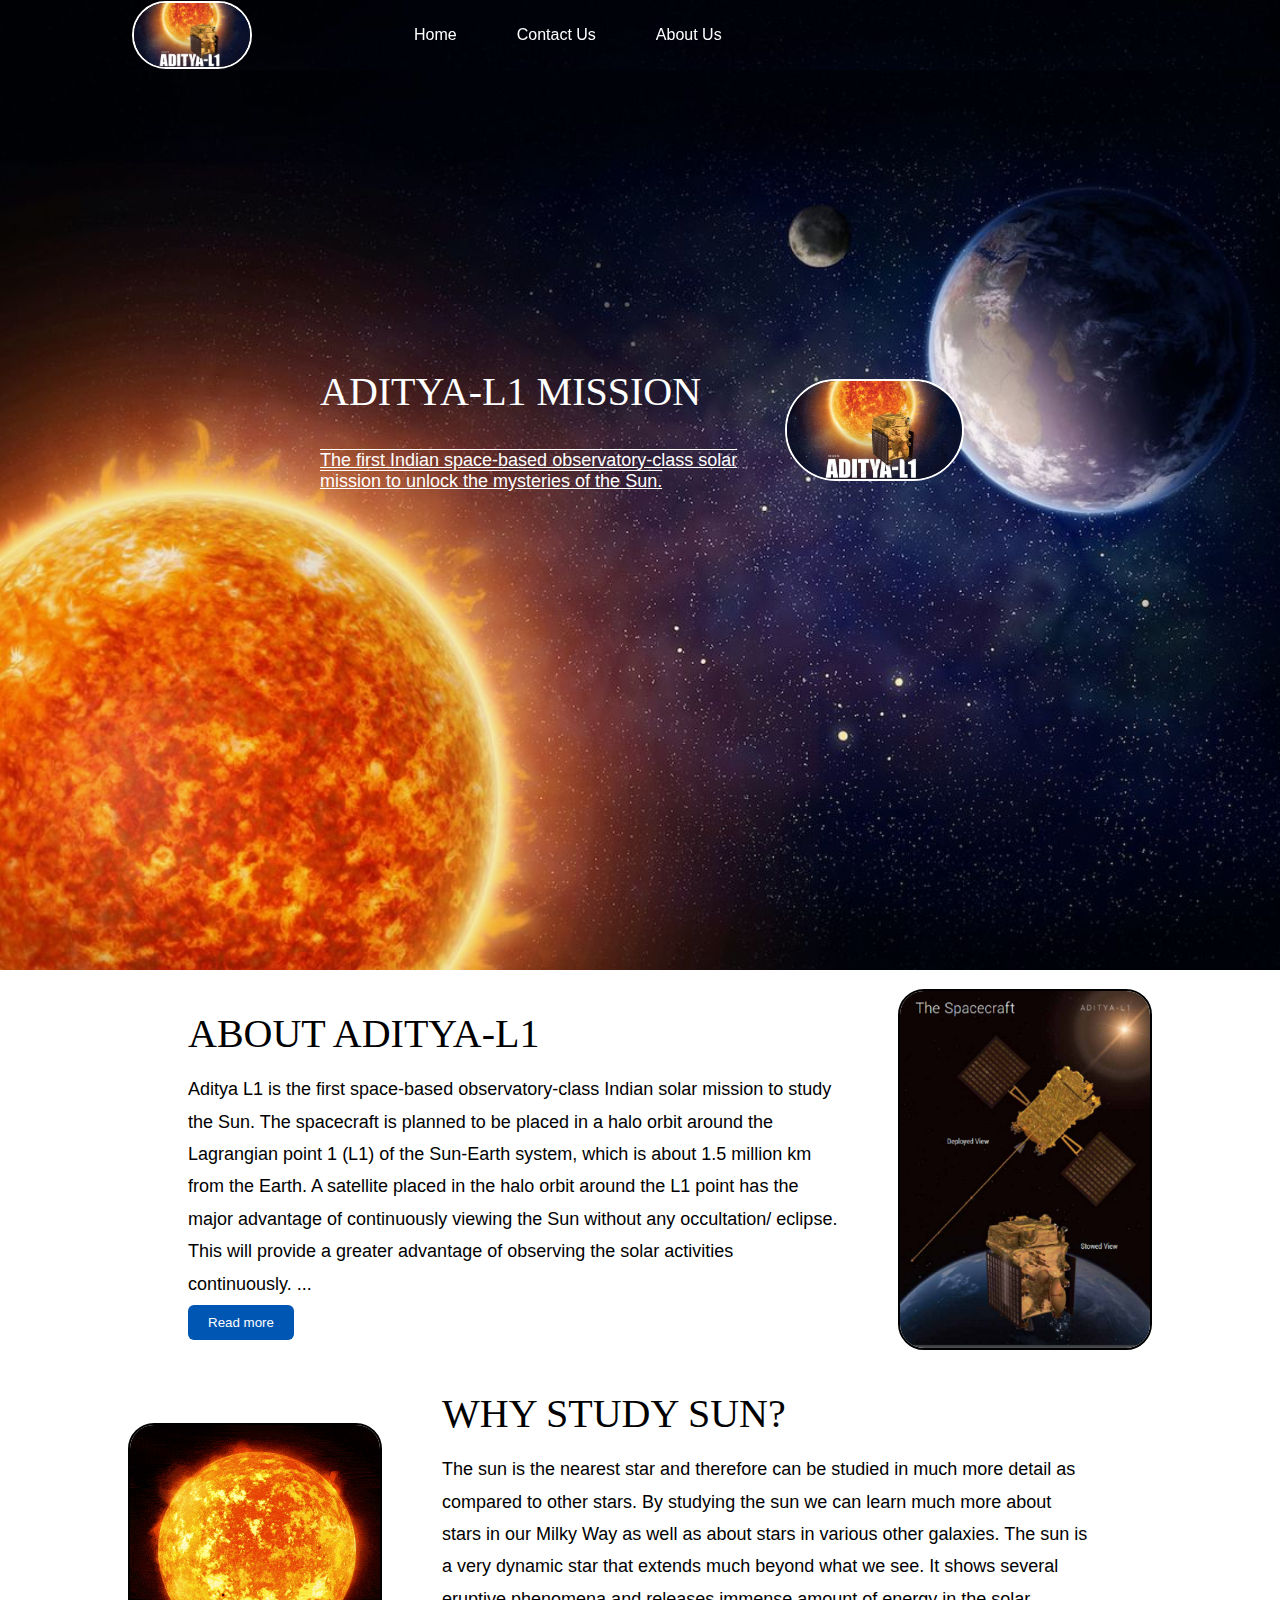
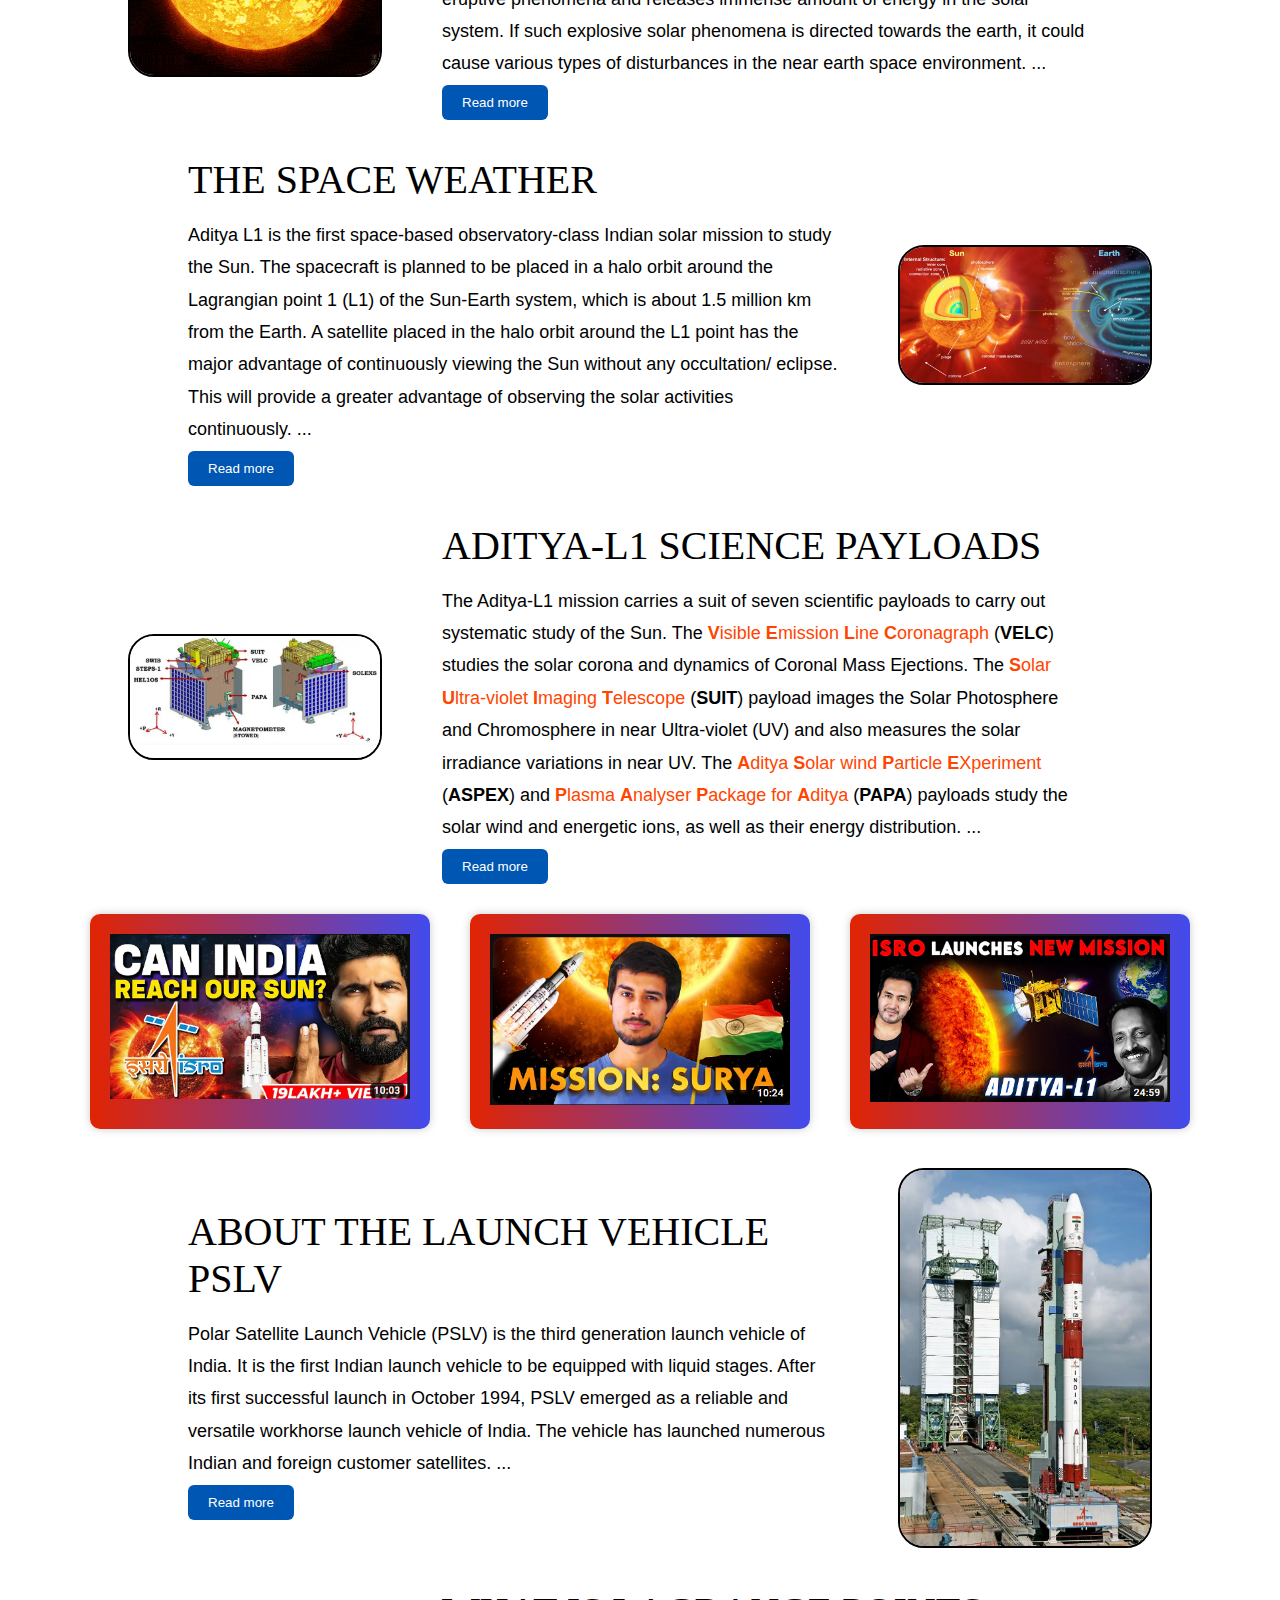
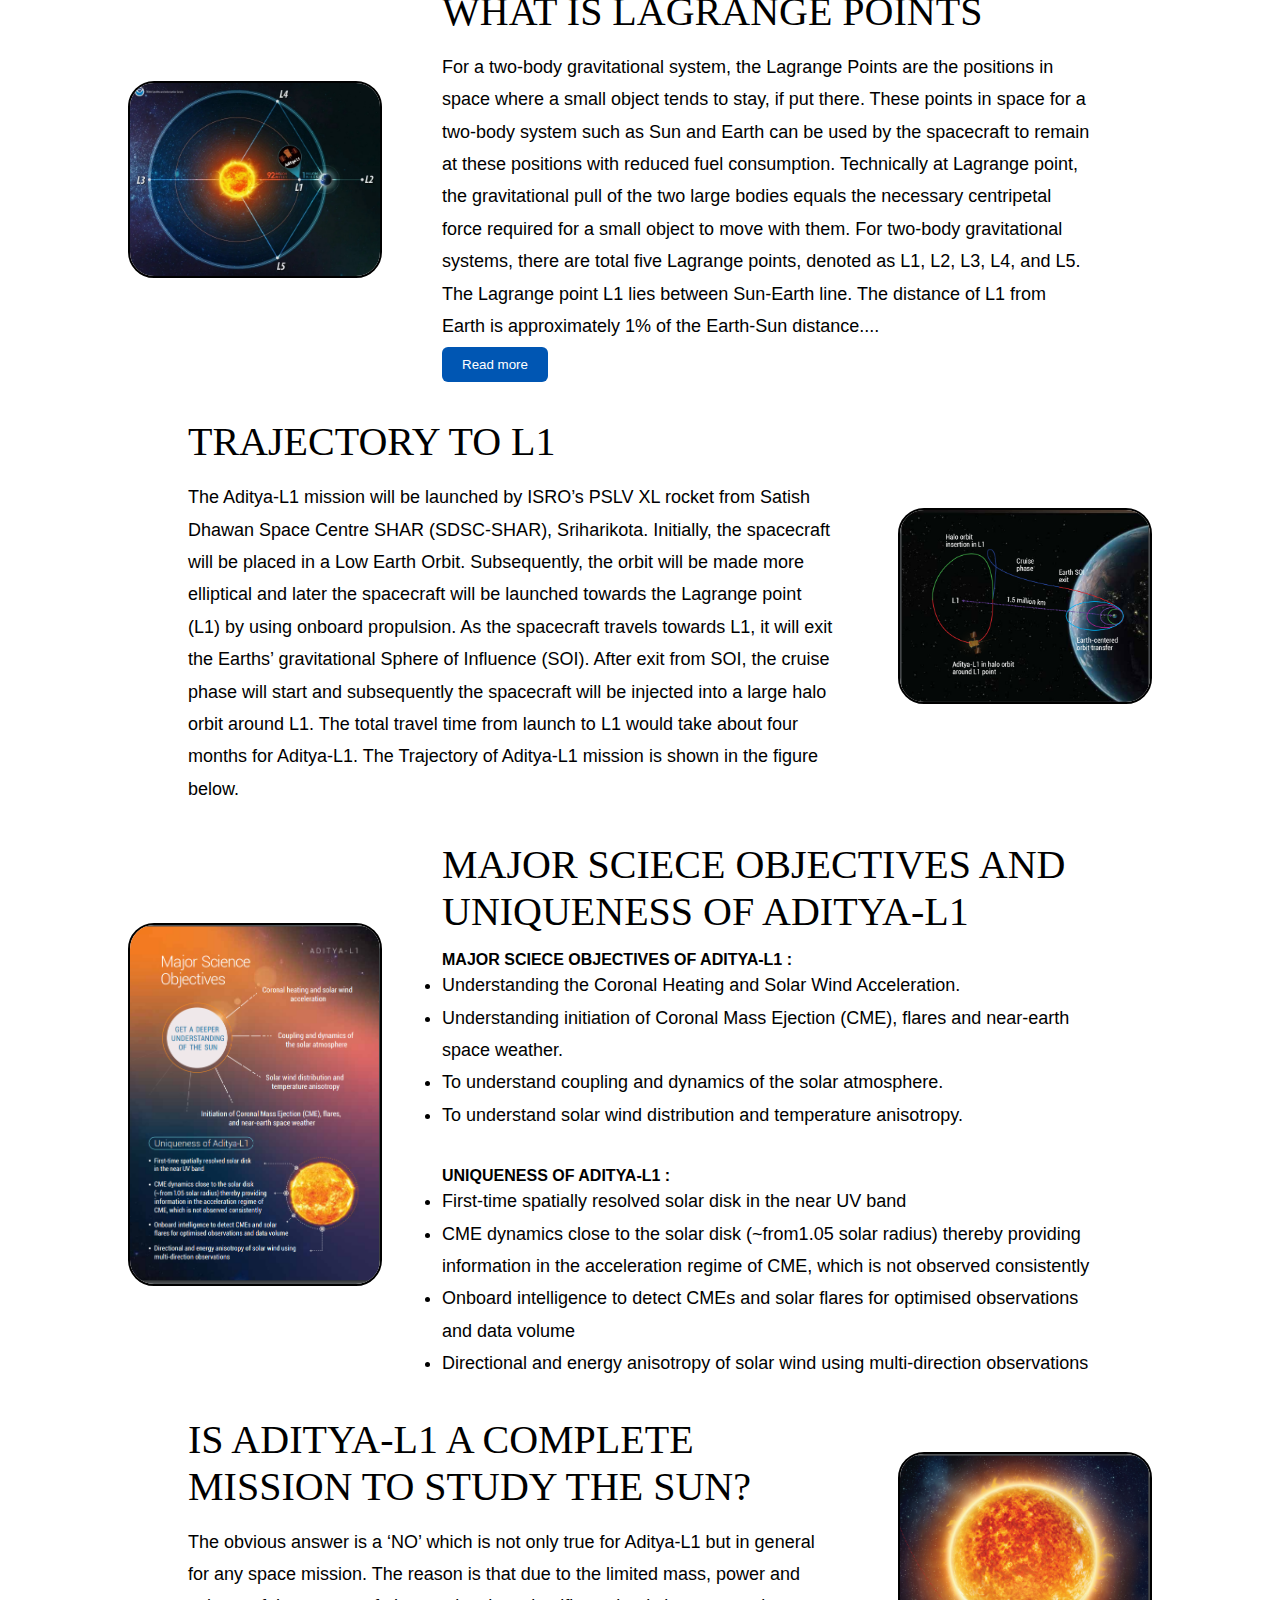
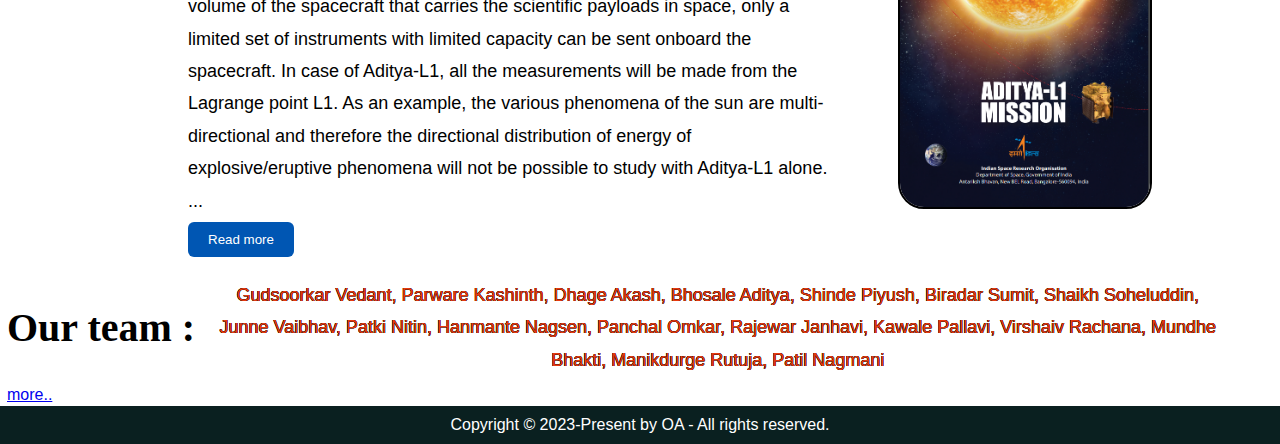
==== commit 6050582d: "Update index.html" ====
--- a/index.html
+++ b/index.html
@@ -15,7 +15,7 @@
   <nav class="navbar background h-nav-resp">
     <ul class="navlist v-class-resp" id="navbar-ul">
       <div class="logo"><img src="images/adityal1.jpg" alt="logo"></div>
-      <li><a style="color: #f12711">Home</a></li>
+      <li><a href="index.html">Home</a></li>
       <li><a href="contact.html">Contact Us</a></li>
       <li><a href="about.html">About Us</a></li>
     </ul>
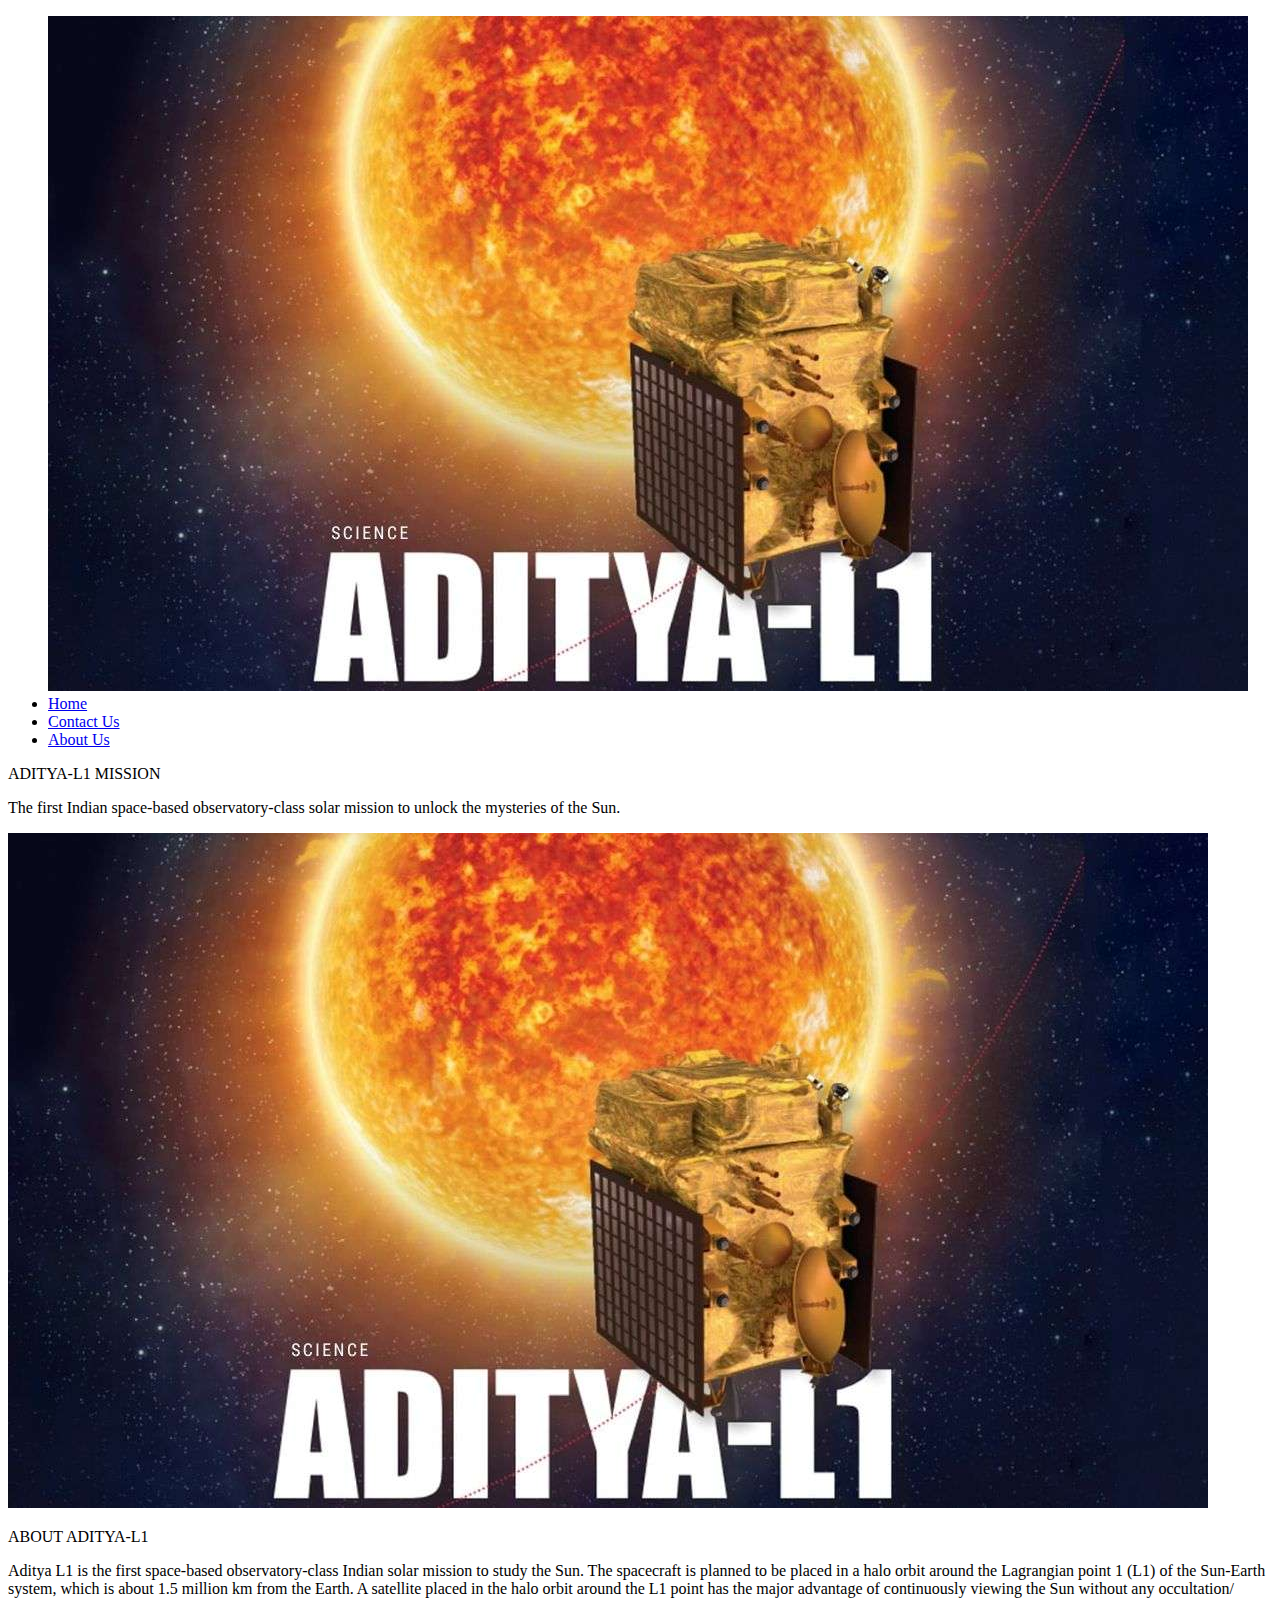
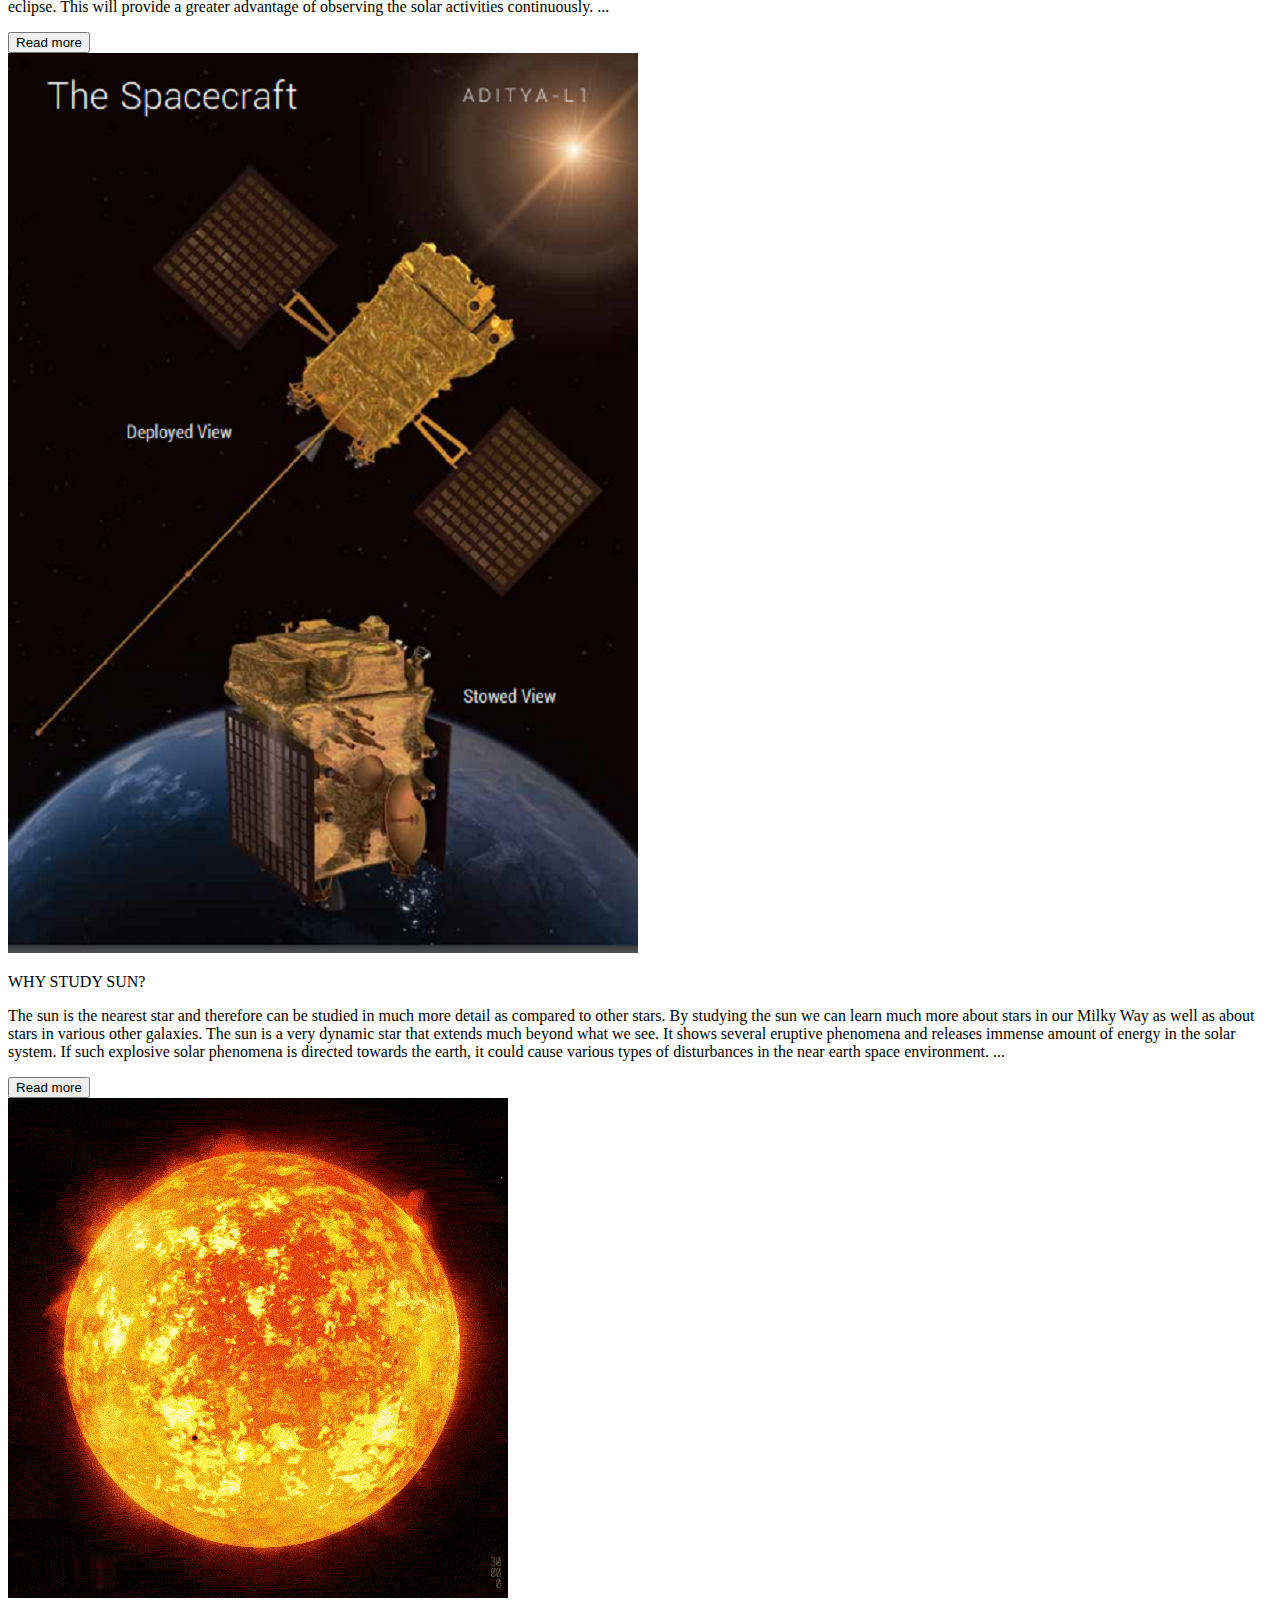
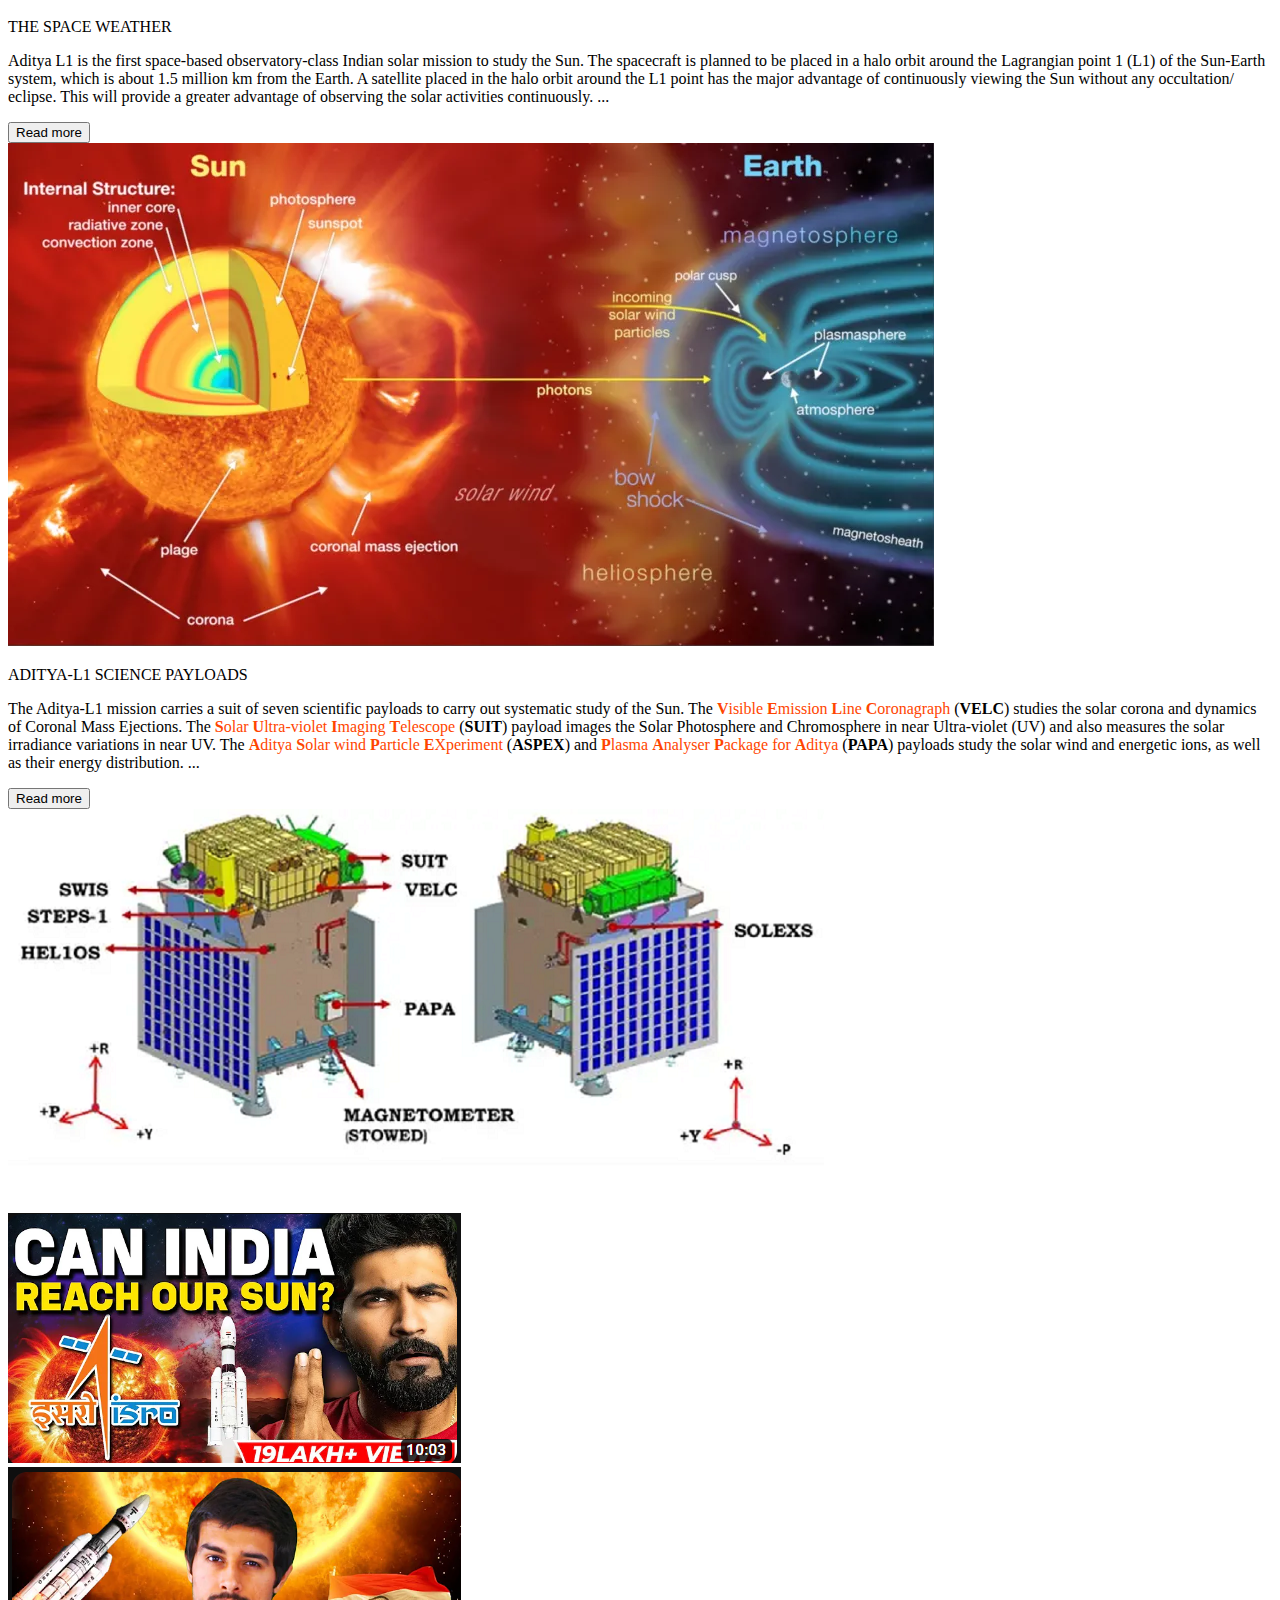
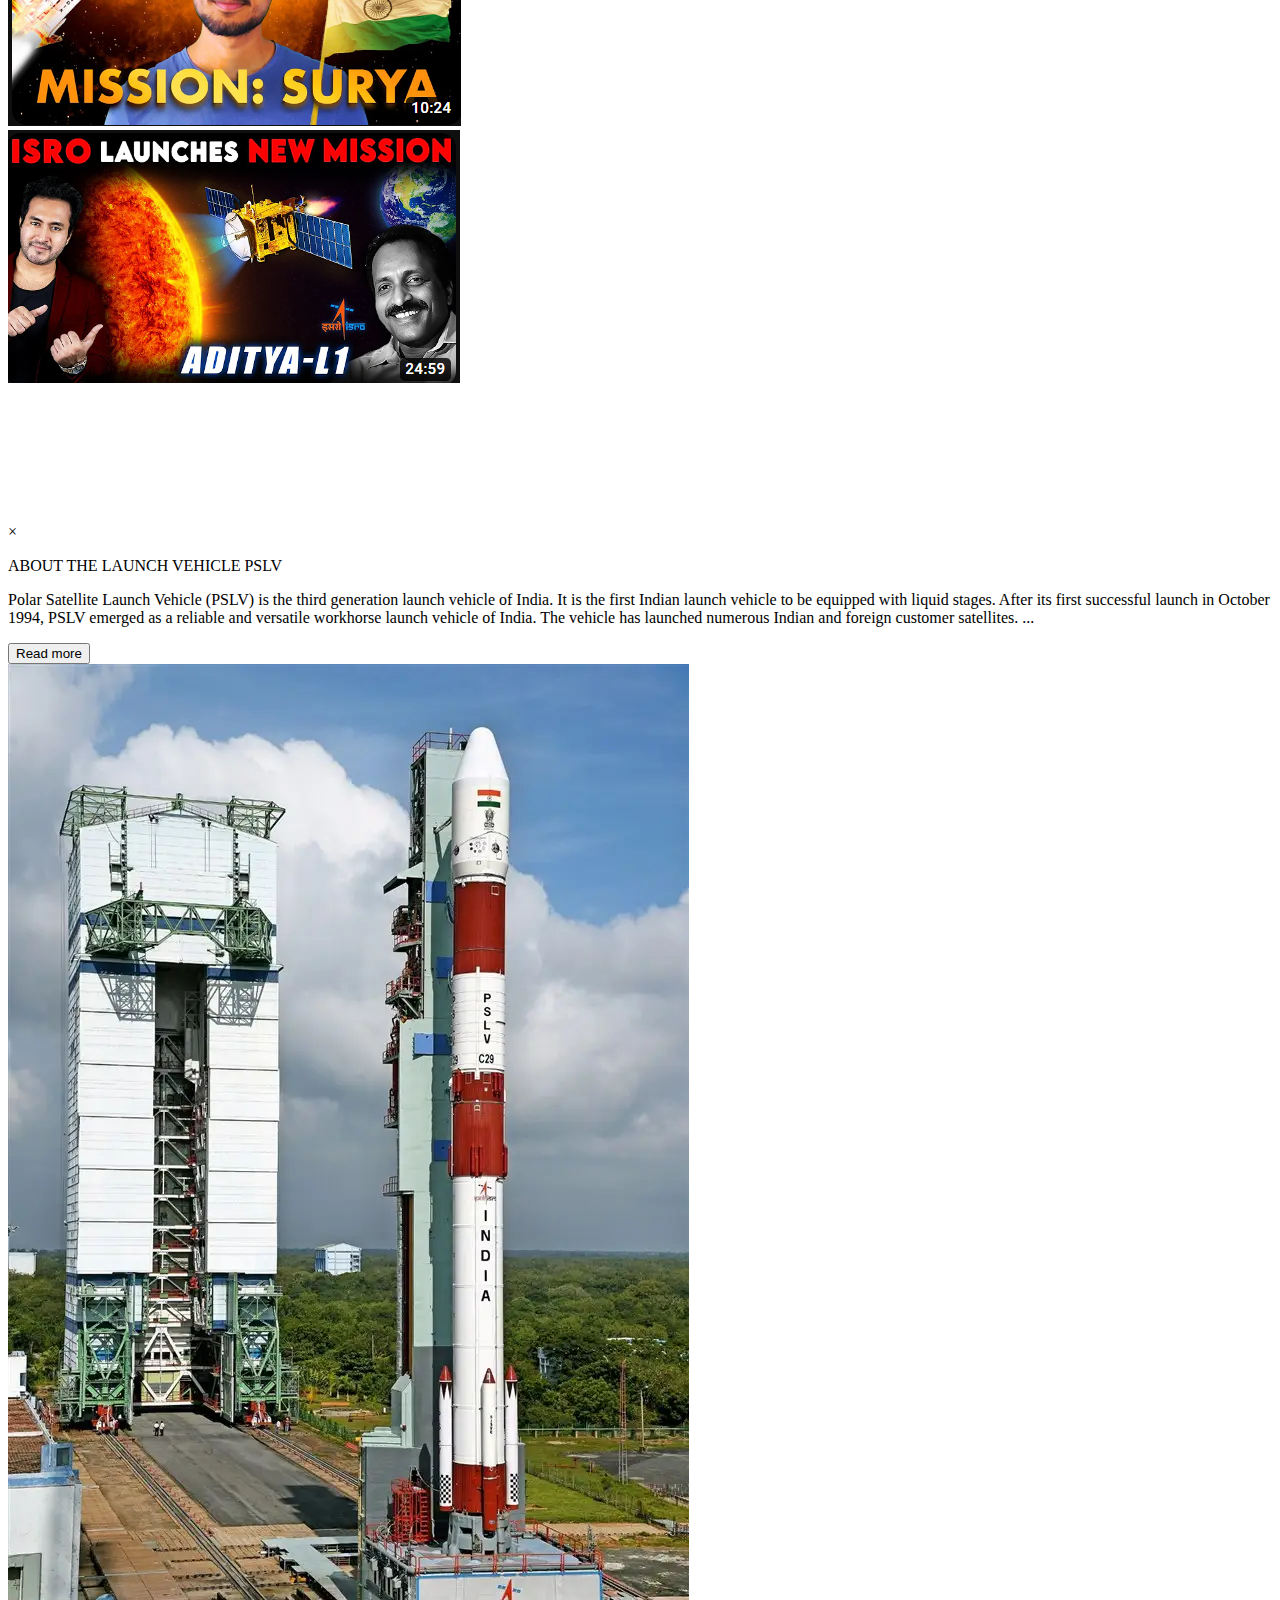
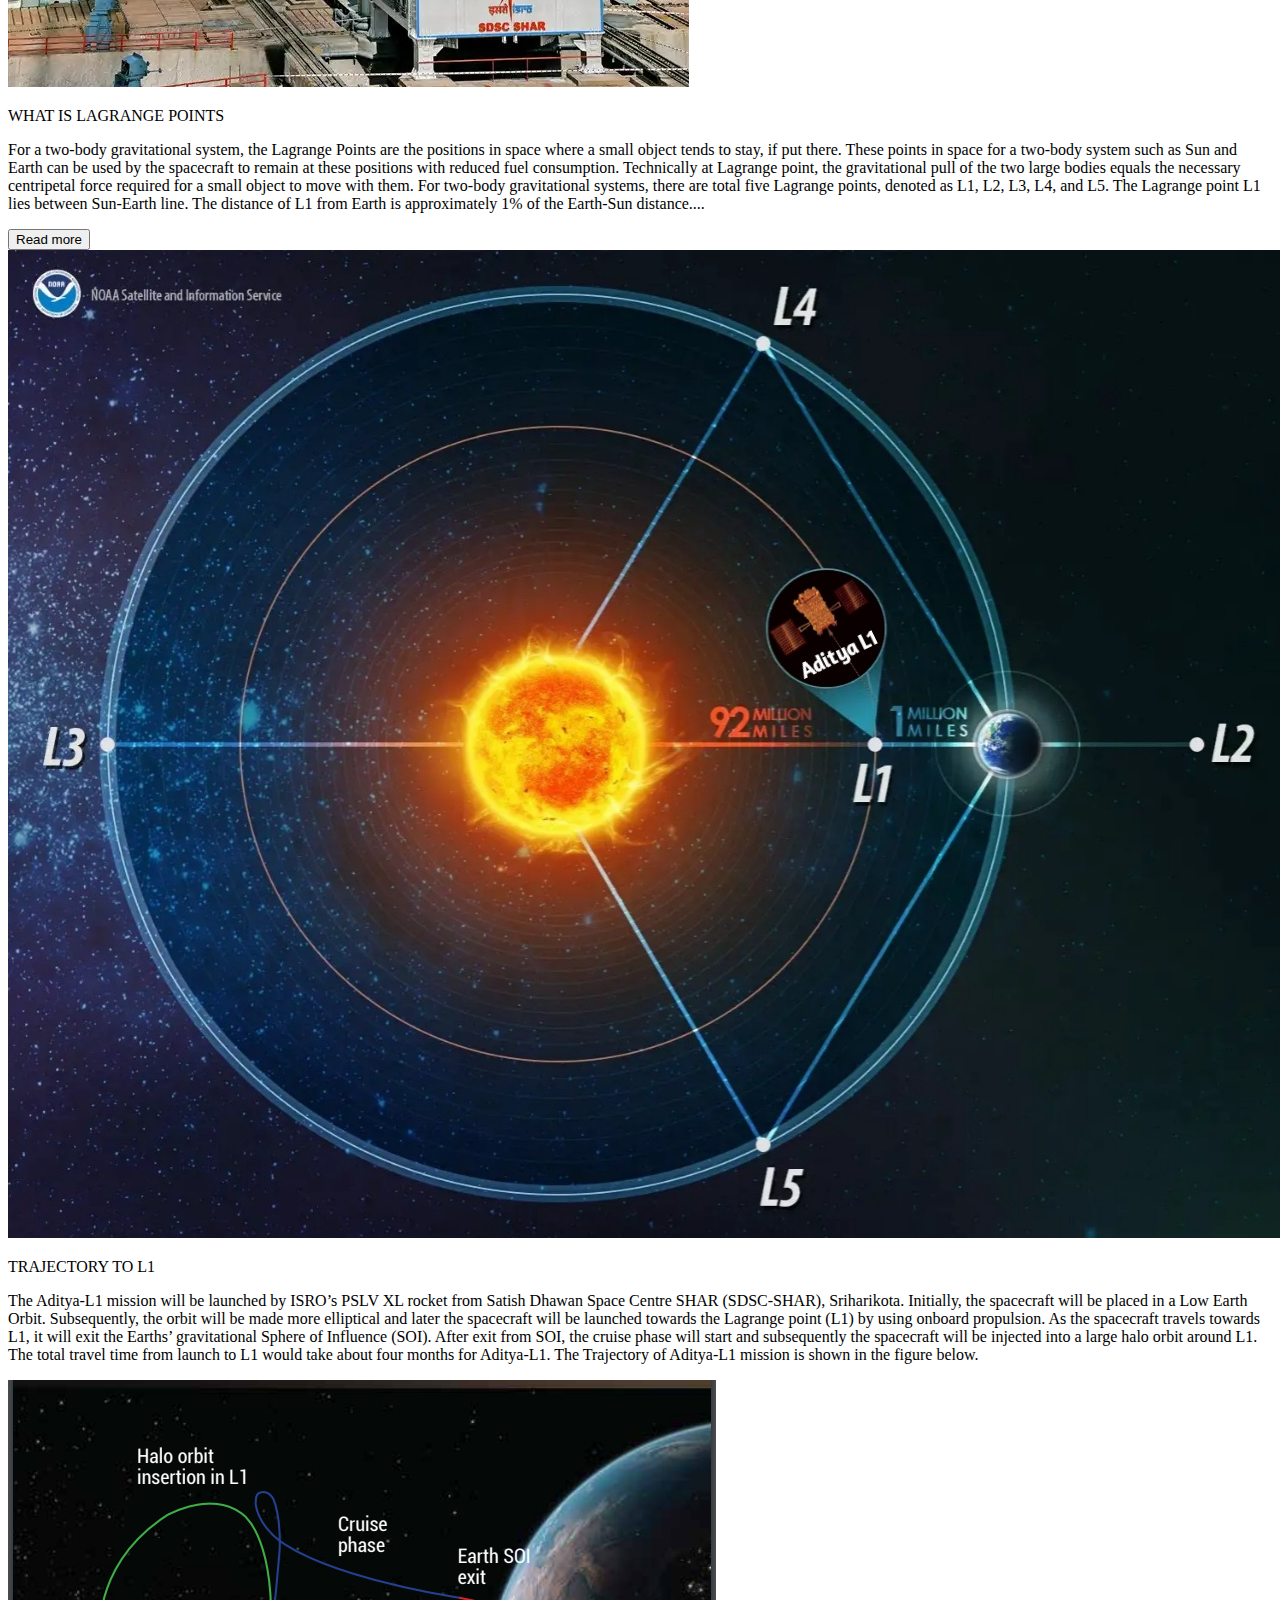
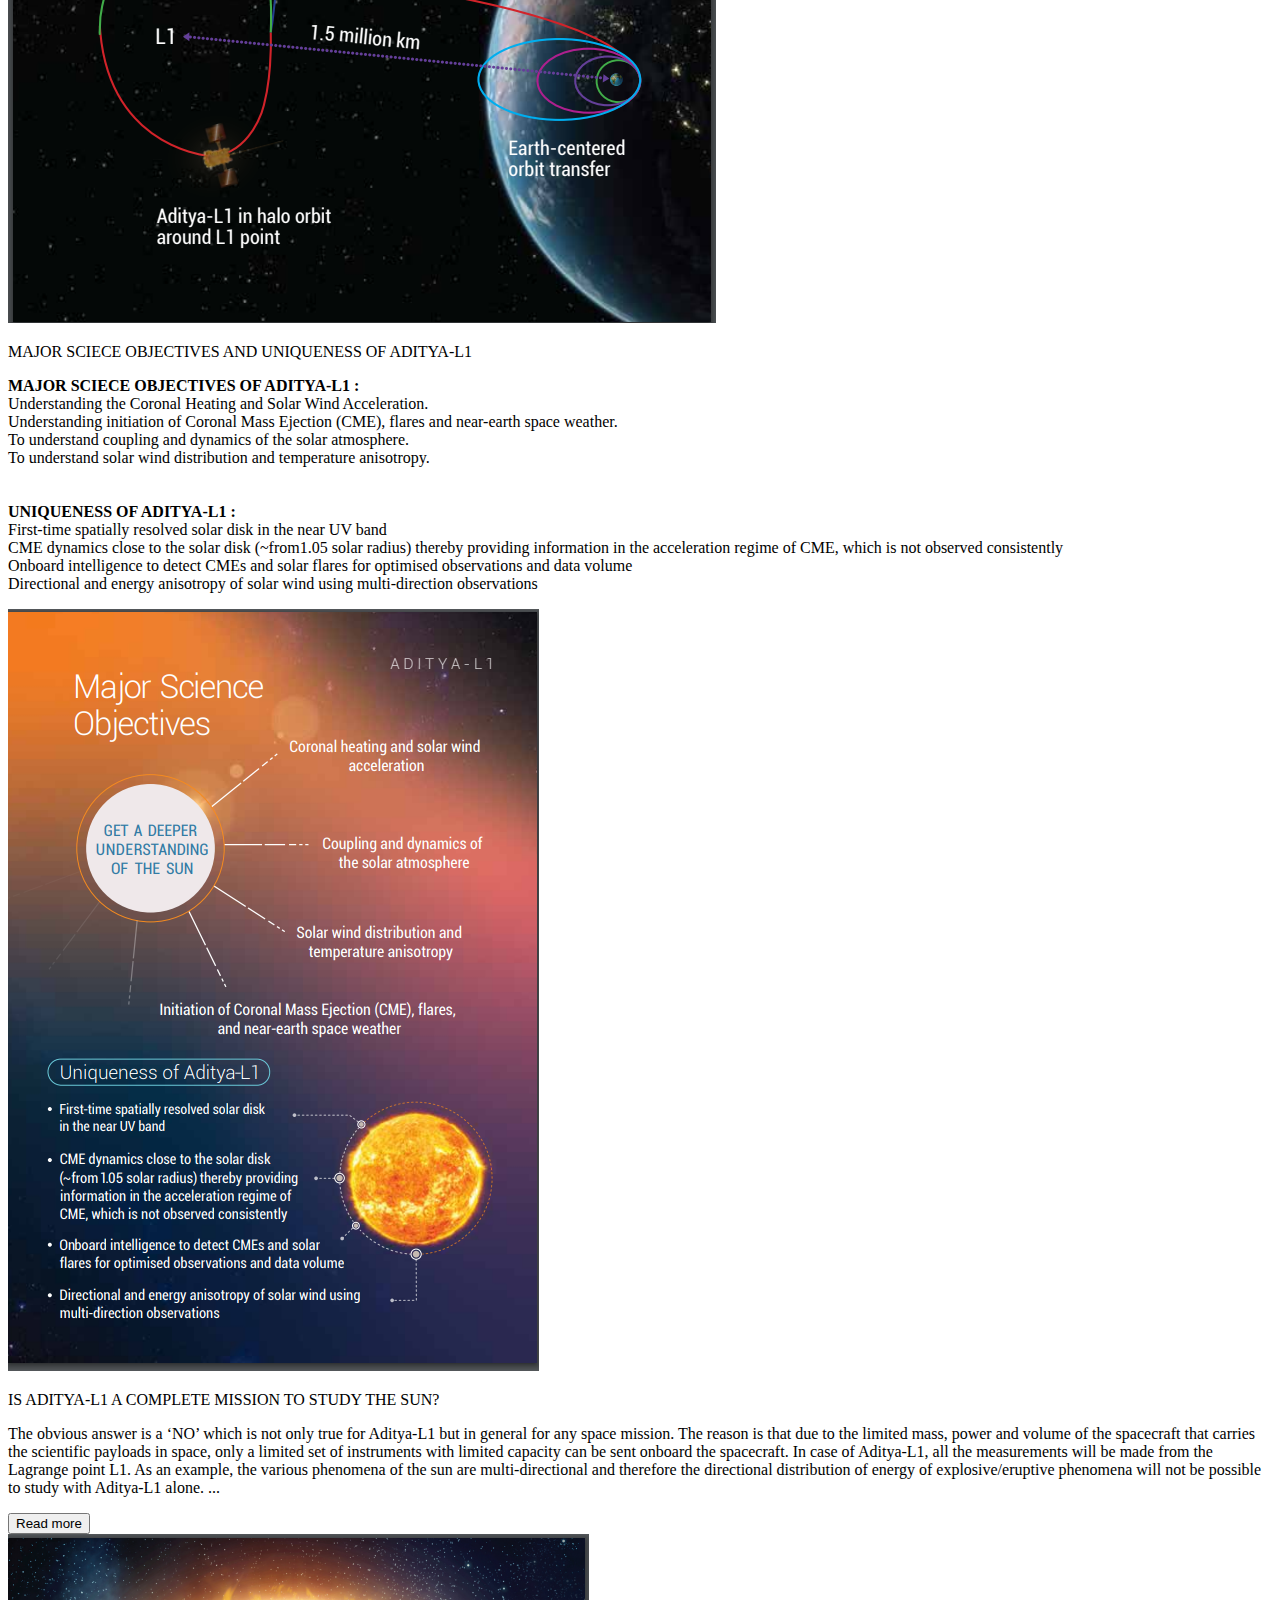
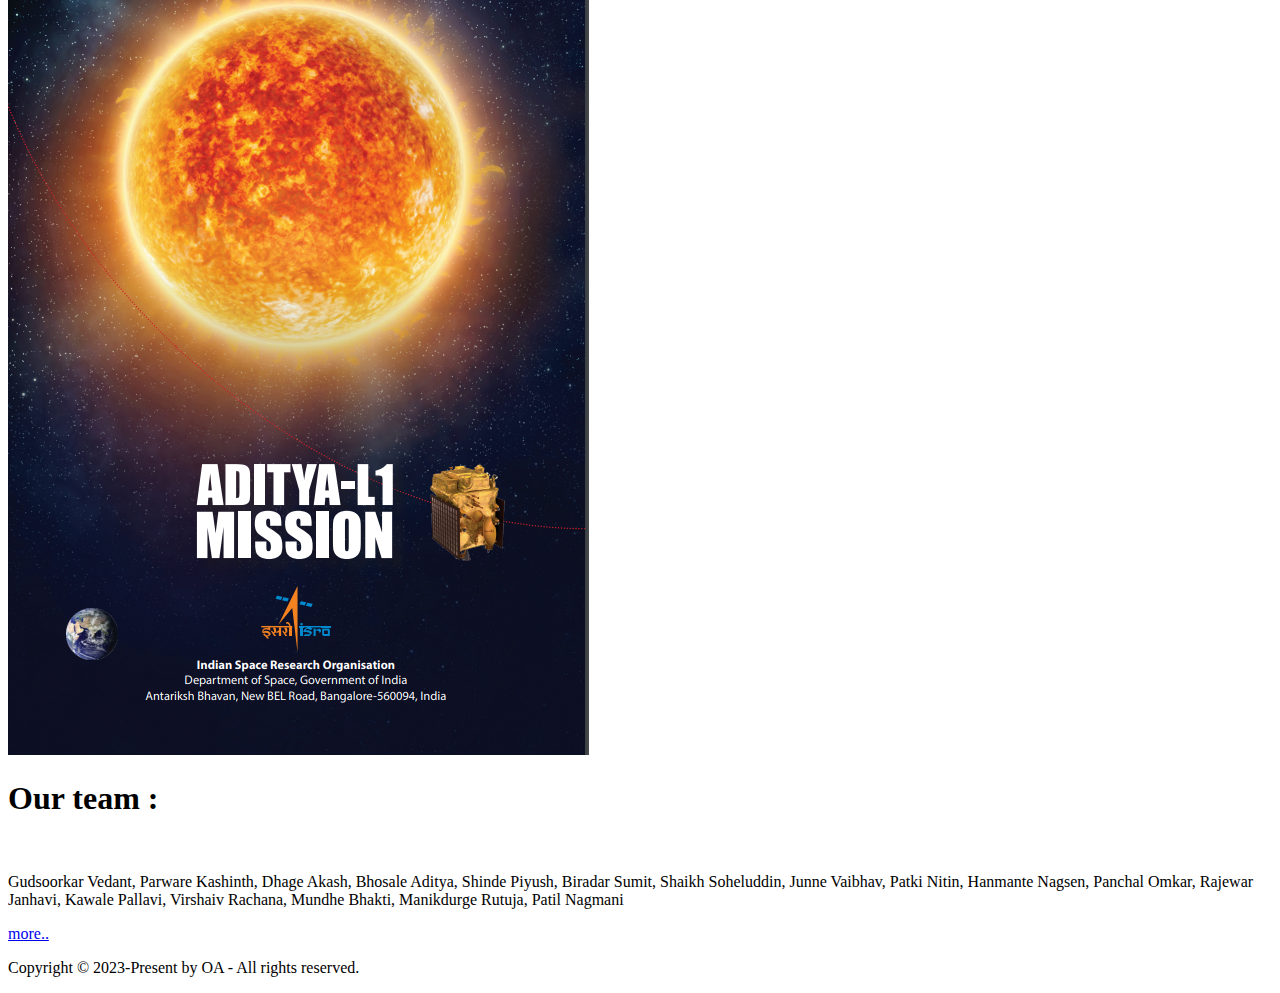
==== commit 7bbd9b30: "Update index.html" ====
--- a/index.html
+++ b/index.html
@@ -5,17 +5,17 @@
   <meta charset="UTF-8">
   <meta name="viewport" content="width=device-width, initial-scale=1.0">
   <title>AdityaL1</title>
-  <link rel="stylesheet" href="css/style.min.css">
+  <link rel="stylesheet" href="style.css">
   <link rel="icon" type="image/x-icon" href="images/adityal1.jpg">
   <!-- <script src="https://cdnjs.cloudflare.com/ajax/libs/jquery/3.7.1/jquery.min.js" defer></script> -->
-  <script src="js/reap.min.js" defer></script>
+  <script src="reap.js" defer></script>
 </head>
 
 <body>
   <nav class="navbar background h-nav-resp">
     <ul class="navlist v-class-resp" id="navbar-ul">
       <div class="logo"><img src="images/adityal1.jpg" alt="logo"></div>
-      <li><a href="index.html">Home</a></li>
+      <li><a href="AdityaL1.html" style="">Home</a></li>
       <li><a href="contact.html">Contact Us</a></li>
       <li><a href="about.html">About Us</a></li>
     </ul>
@@ -53,7 +53,7 @@
     </div>
   </section>
   <section class="section">
-    <div class="paras">
+    <div class="paras" id="About">
       <p class="sec-tag text-big">ABOUT ADITYA-L1</p>
       <p class="sec-subtag text-small line-h ">Aditya L1 is the first space-based
         observatory-class Indian solar
@@ -101,8 +101,8 @@
     </div>
   </section>
 
-  <section class="section section-left">
-    <div class="paras">
+  <section class="section section-left" >
+    <div class="paras" id="Sun">
       <p class="sec-tag text-big">WHY STUDY SUN?</p>
       <p class="sec-subtag text-small line-h">The sun is the nearest star and
         therefore can be studied in much
@@ -200,7 +200,7 @@
   </section>
 
   <section class="section section-left">
-    <div class="paras">
+    <div class="paras"id="payload">
       <p class="sec-tag text-big">ADITYA-L1 SCIENCE PAYLOADS</p>
       <p class="sec-subtag text-small line-h">The Aditya-L1 mission carries a
         suit of seven scientific payloads
@@ -264,7 +264,7 @@
     </div>
   </section>
 
-  <section class="youtube">
+  <section class="youtube"id="vid">
 
     <div class="video-card" data-video-id="h5RDU2jfe20">
       <img src="images/video1.png" alt="Video Thumbnail">
@@ -282,7 +282,7 @@
     </div>
 
     <section class="section">
-      <div class="paras">
+      <div class="paras"id="psl">
         <p class="sec-tag text-big">ABOUT THE LAUNCH VEHICLE PSLV</p>
         <p class="sec-subtag text-small line-h ">Polar Satellite Launch Vehicle (PSLV) is the third generation launch
           vehicle of India. It is the first Indian launch vehicle to be equipped with liquid stages. After its first
@@ -307,7 +307,7 @@
 
 
     <section class="section section-left">
-      <div class="paras">
+      <div class="paras" id="lp109">
         <p class="sec-tag text-big">WHAT IS LAGRANGE POINTS</p>
         <p class="sec-subtag text-small line-h ">For a two-body gravitational system, the Lagrange Points are the
           positions in space where a small object tends to stay, if put
@@ -451,9 +451,26 @@
         Rajewar Janhavi, Kawale Pallavi, Virshaiv Rachana, Mundhe Bhakti, Manikdurge Rutuja, Patil Nagmani</p><p class="sec-subtag text-small line-h ouc section"></p><a
           href="about.html">more..</a></p>
     </div>
+
+
+
+
+    <!-- </section>
+<section class="contact">
+<h2 class="text-center" id="Contact">Contacts Us :</h2>
+<div class="froms">
+    <input class="froms-input" type="text" name="name" id="name" placeholder="Enter Your Name">
+    <input class="froms-input" type="phone" name="phone" id="phone" placeholder="Enter Your Phone no.">
+    <input class="froms-input" type="email" name="email" id="email" placeholder="Enter Your email">
+    <textarea class="froms-input" name="text" id="text" cols="30" rows="10" placeholder="Ellaborate Your Concern"></textarea>
+    <button class=" btn btn-dark">Submit</button>
+</div>
+</section> -->
     <footer class="footer-bg">
       <p class="text-footer">Copyright &copy; 2023-Present by OA - All rights reserved.</p>
     </footer>
+
+
 </body>
 
 </html>
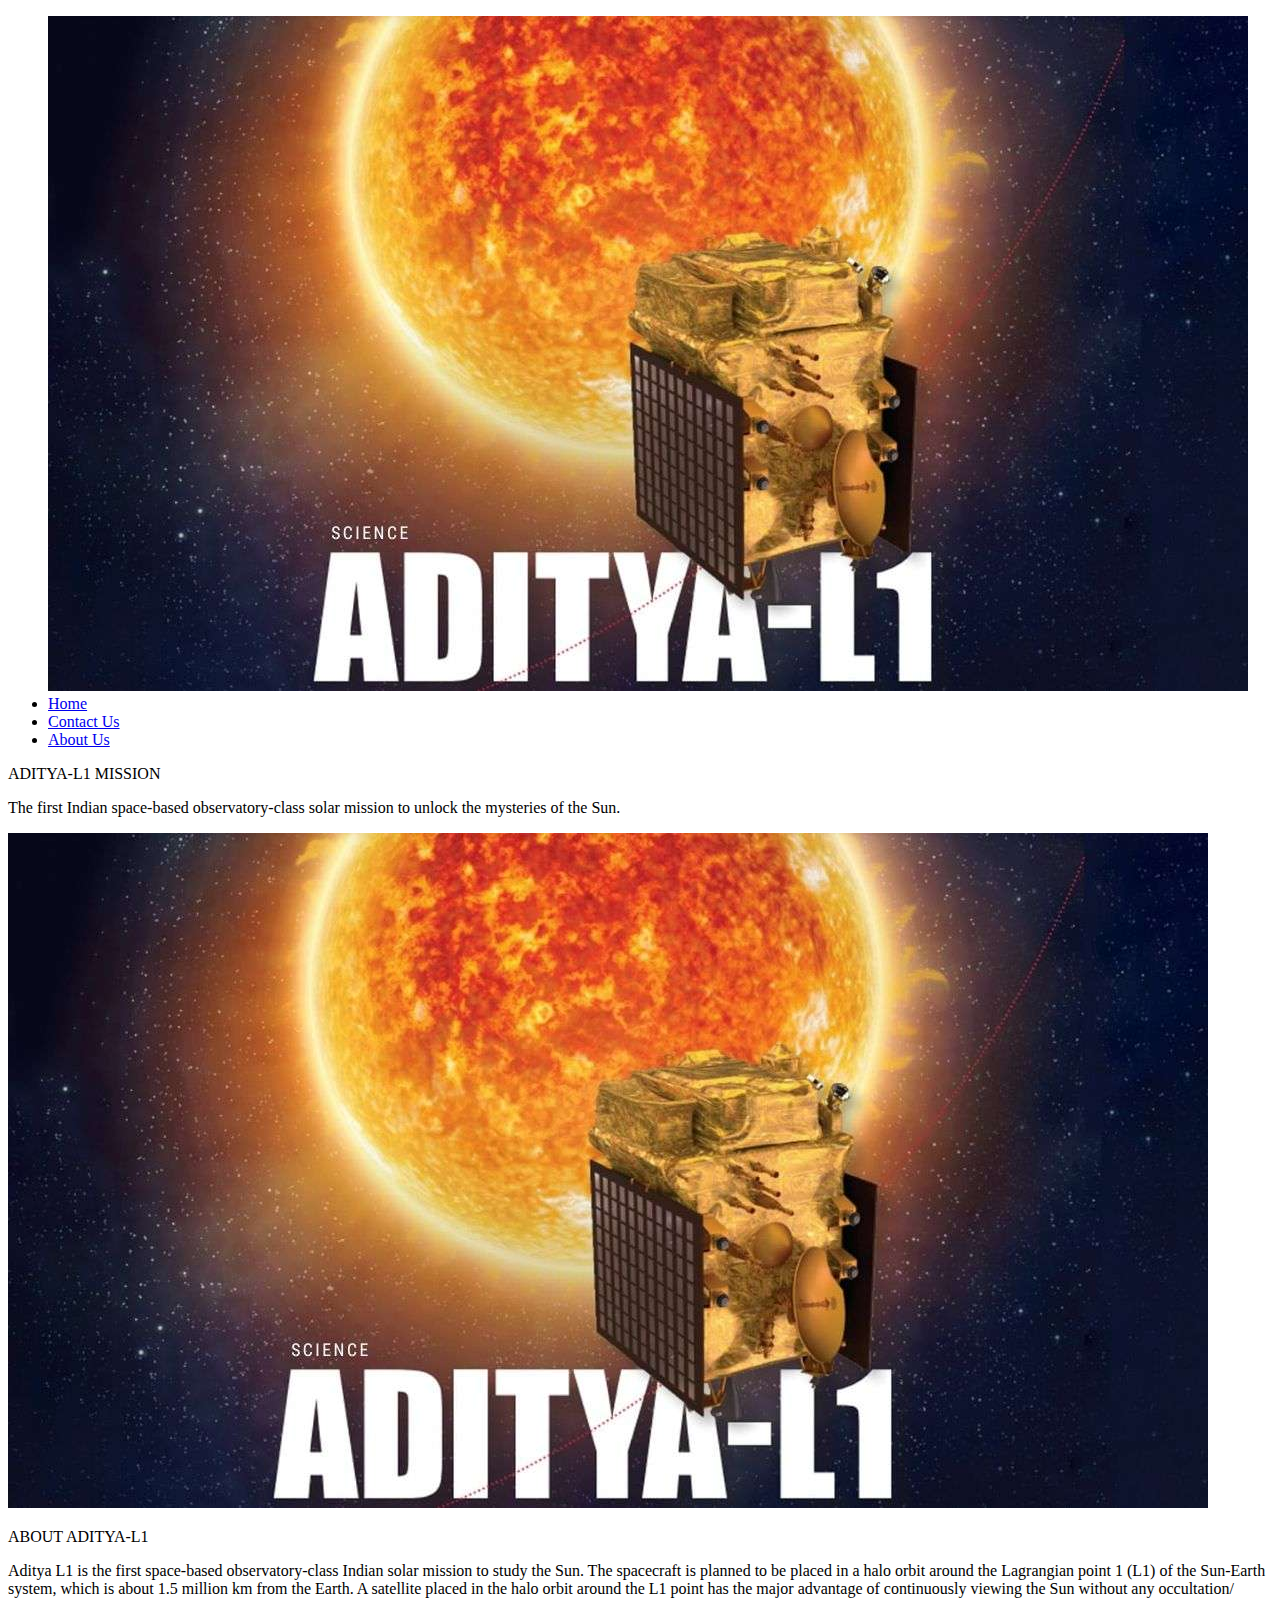
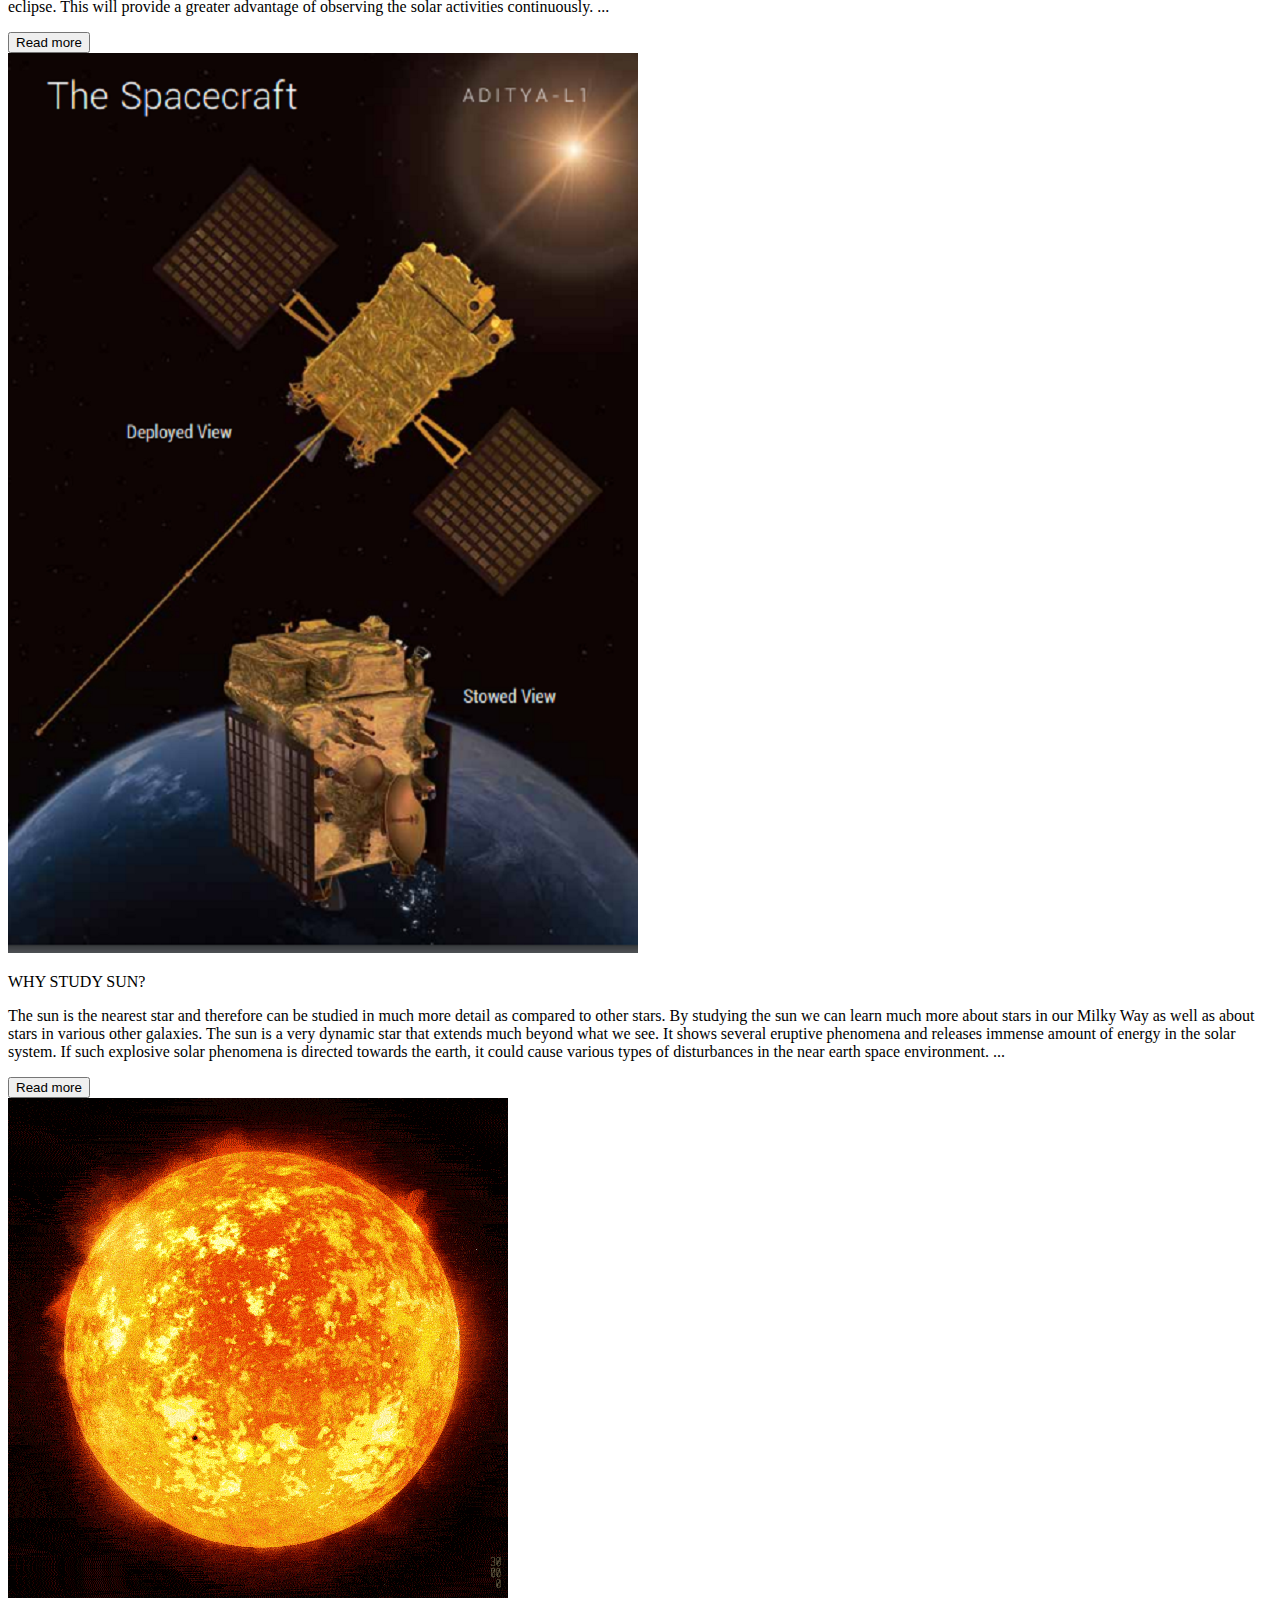
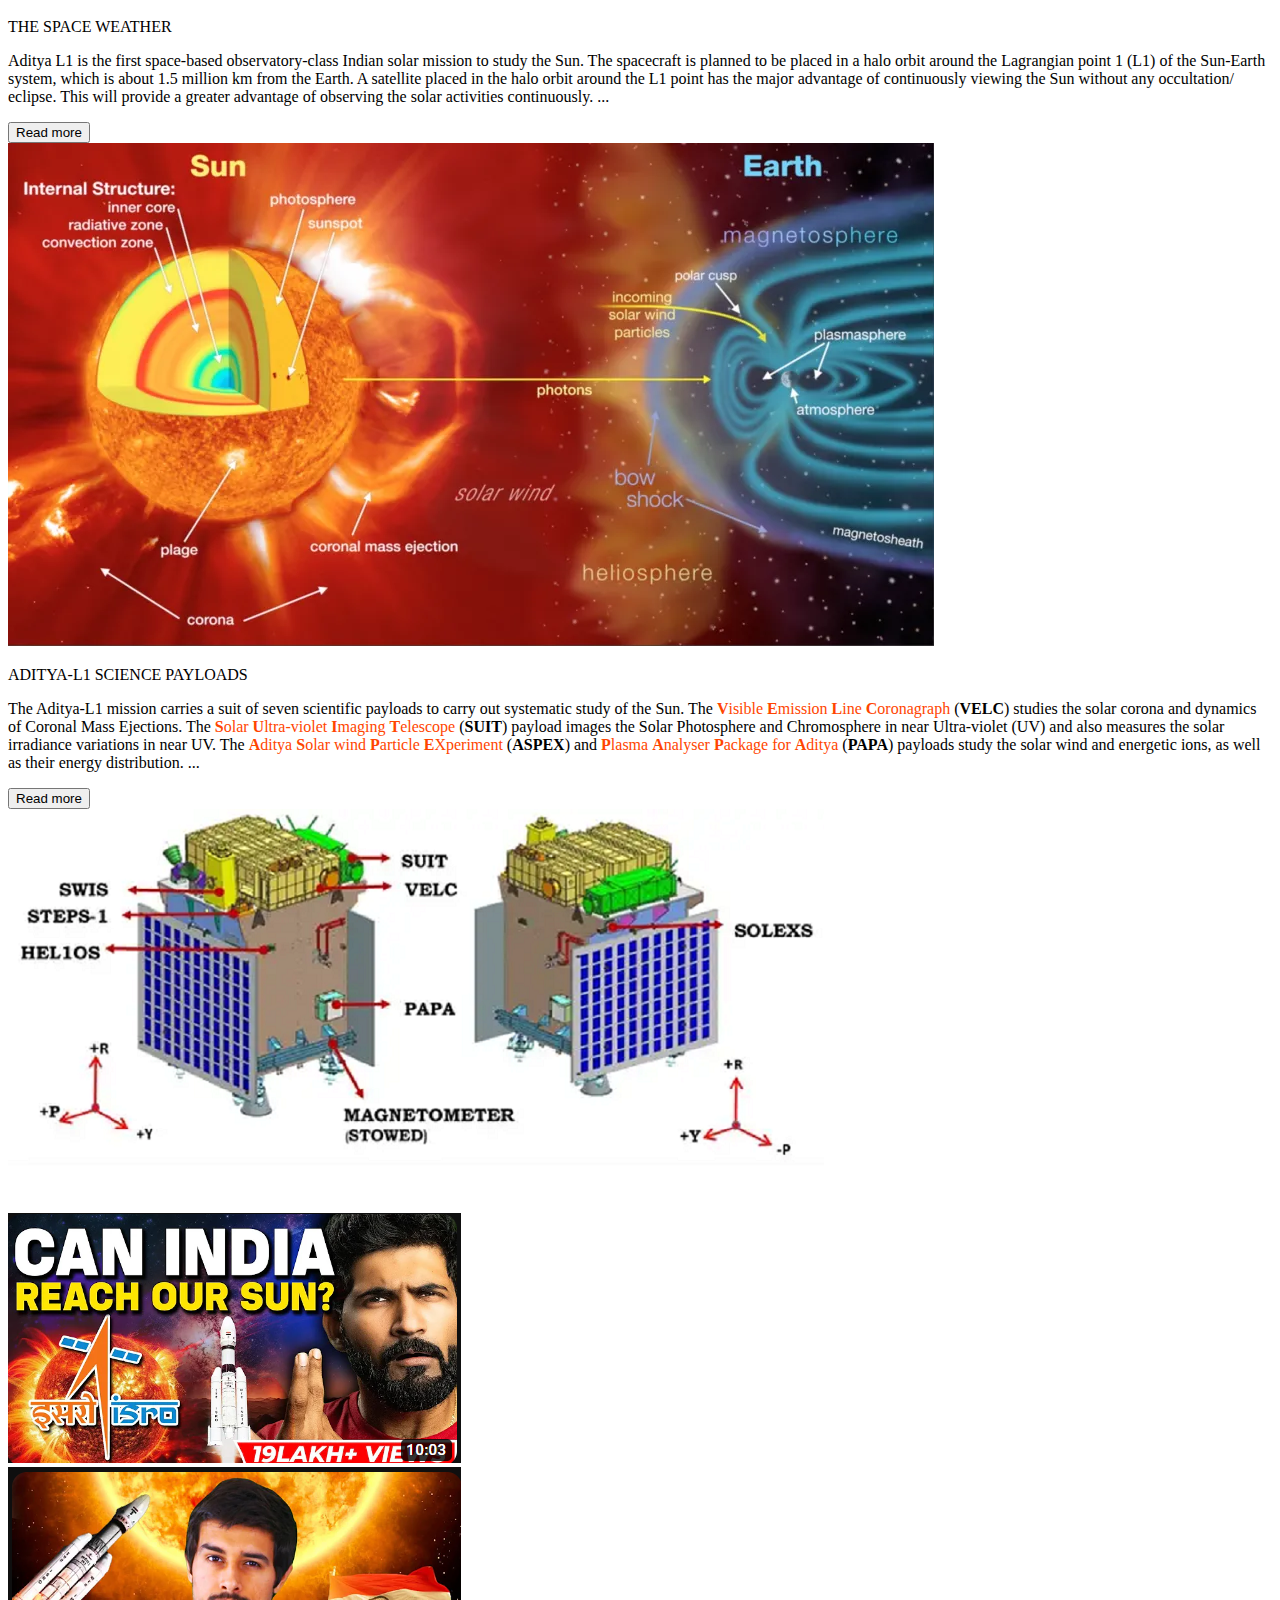
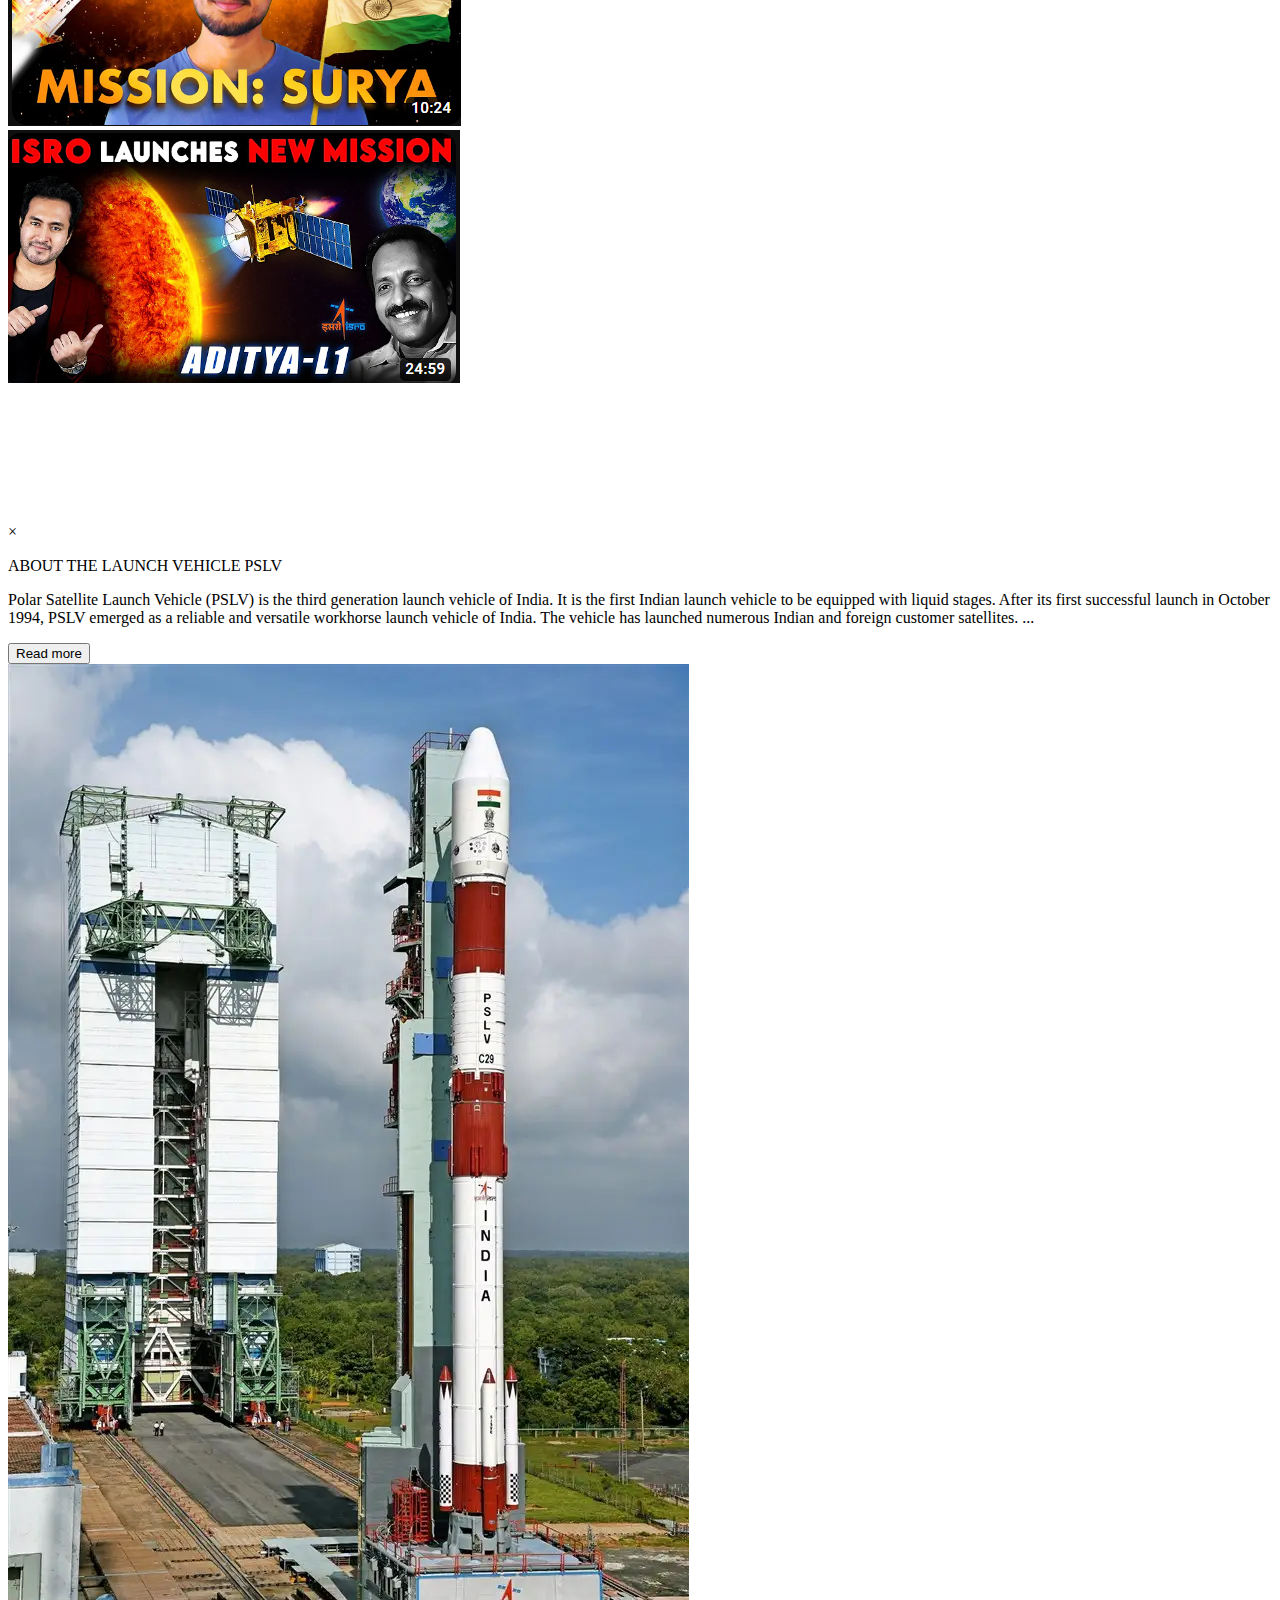
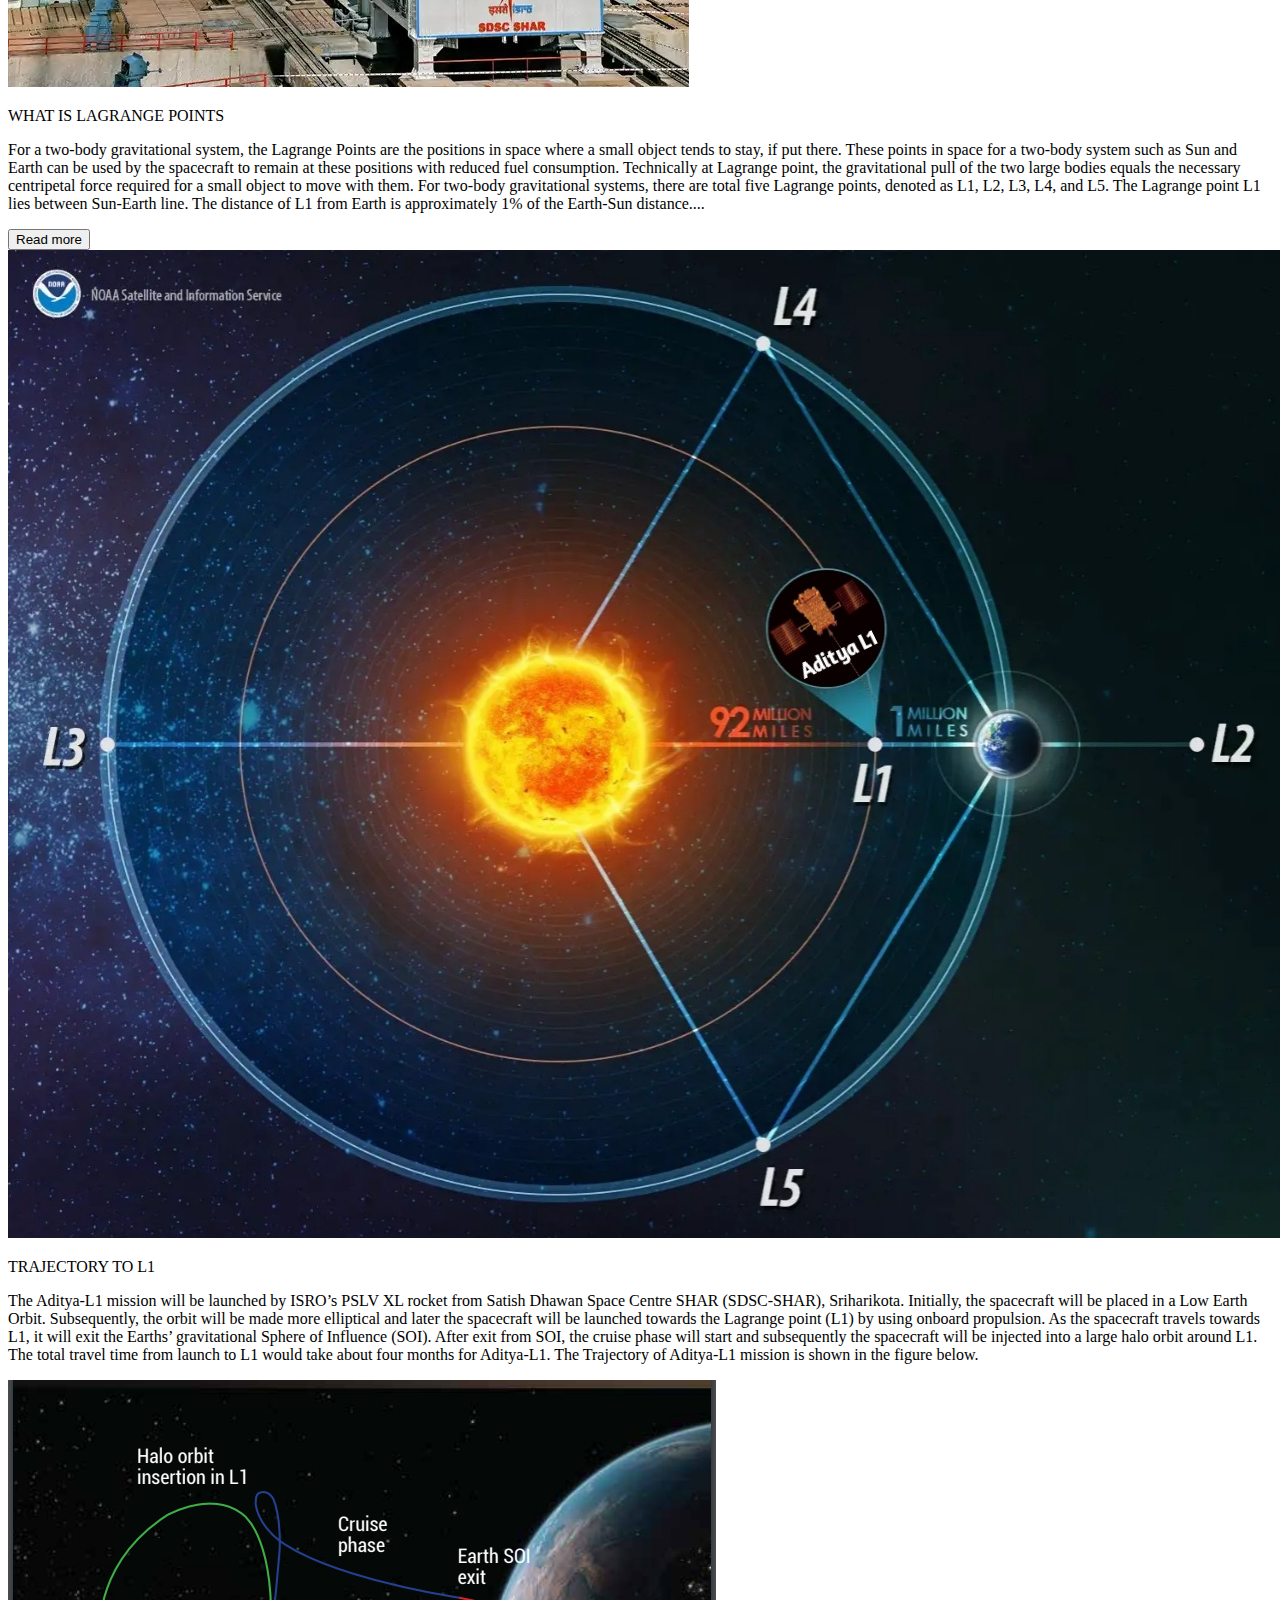
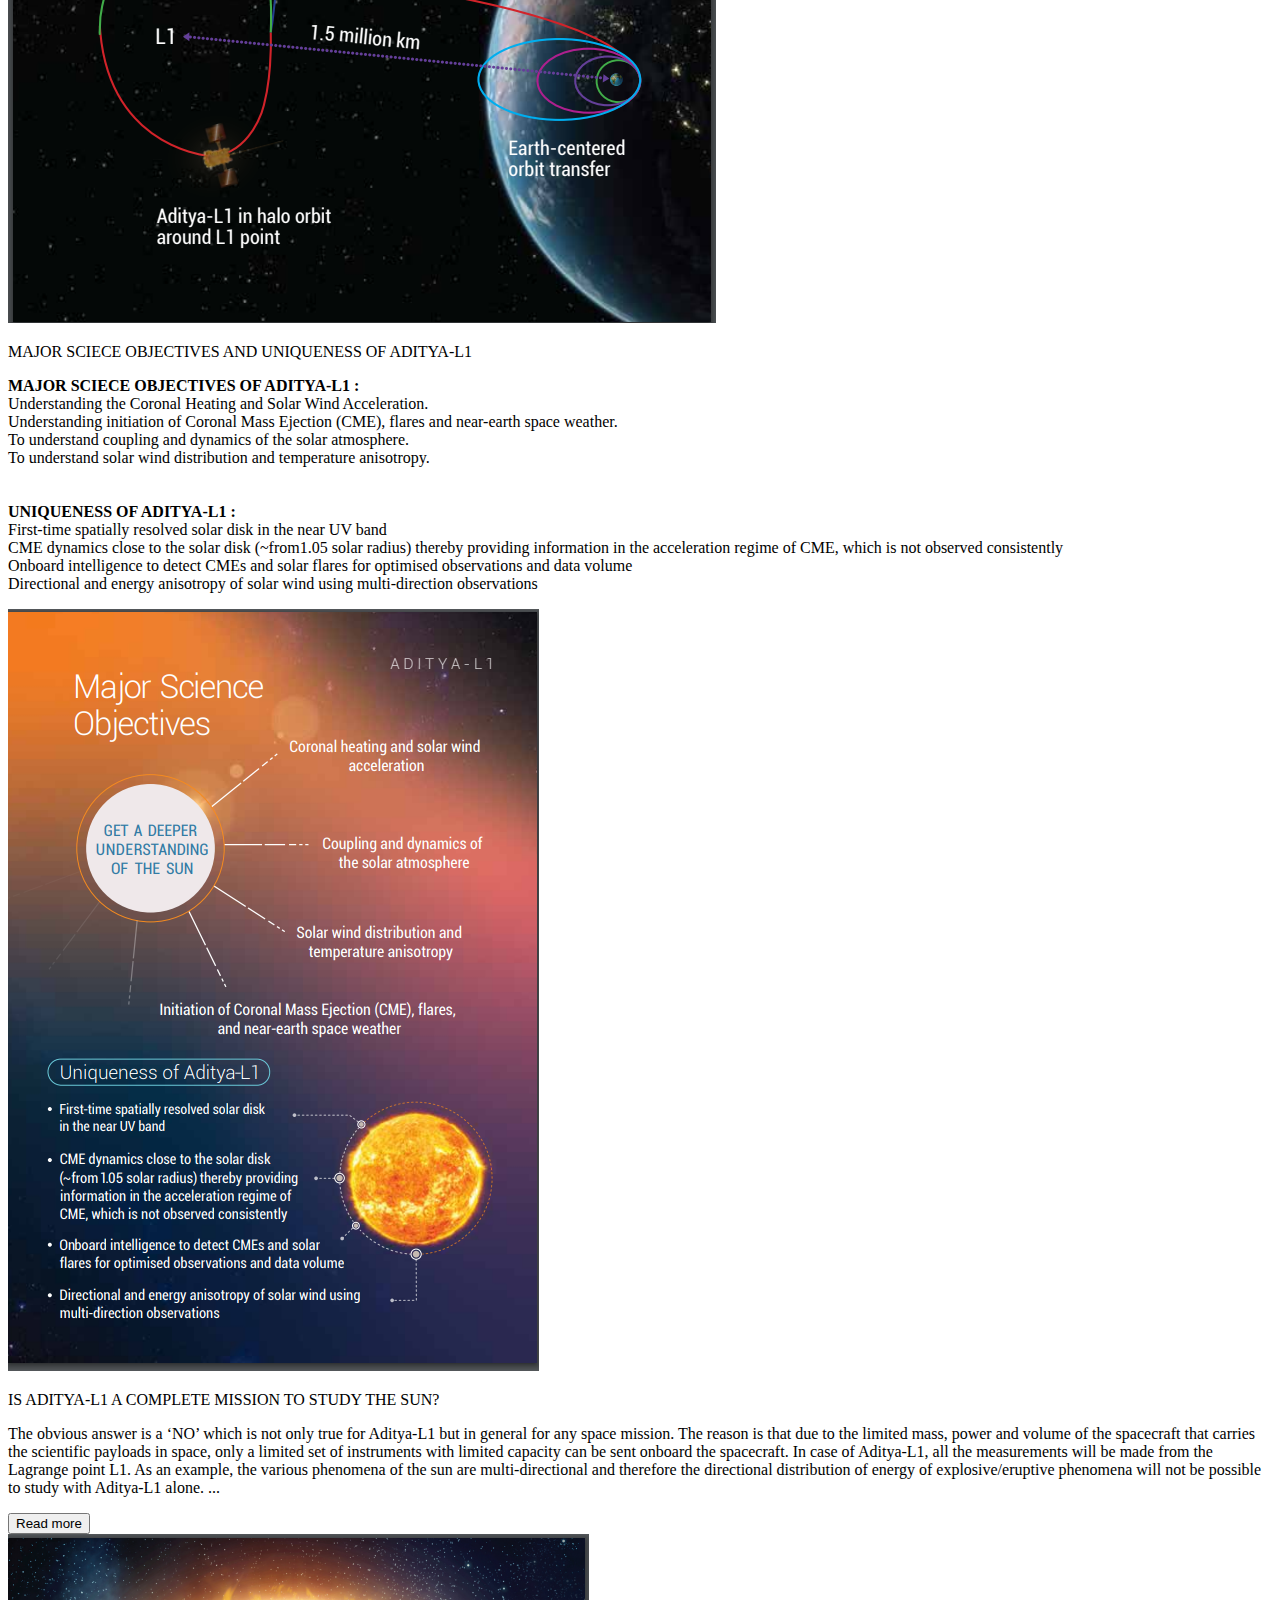
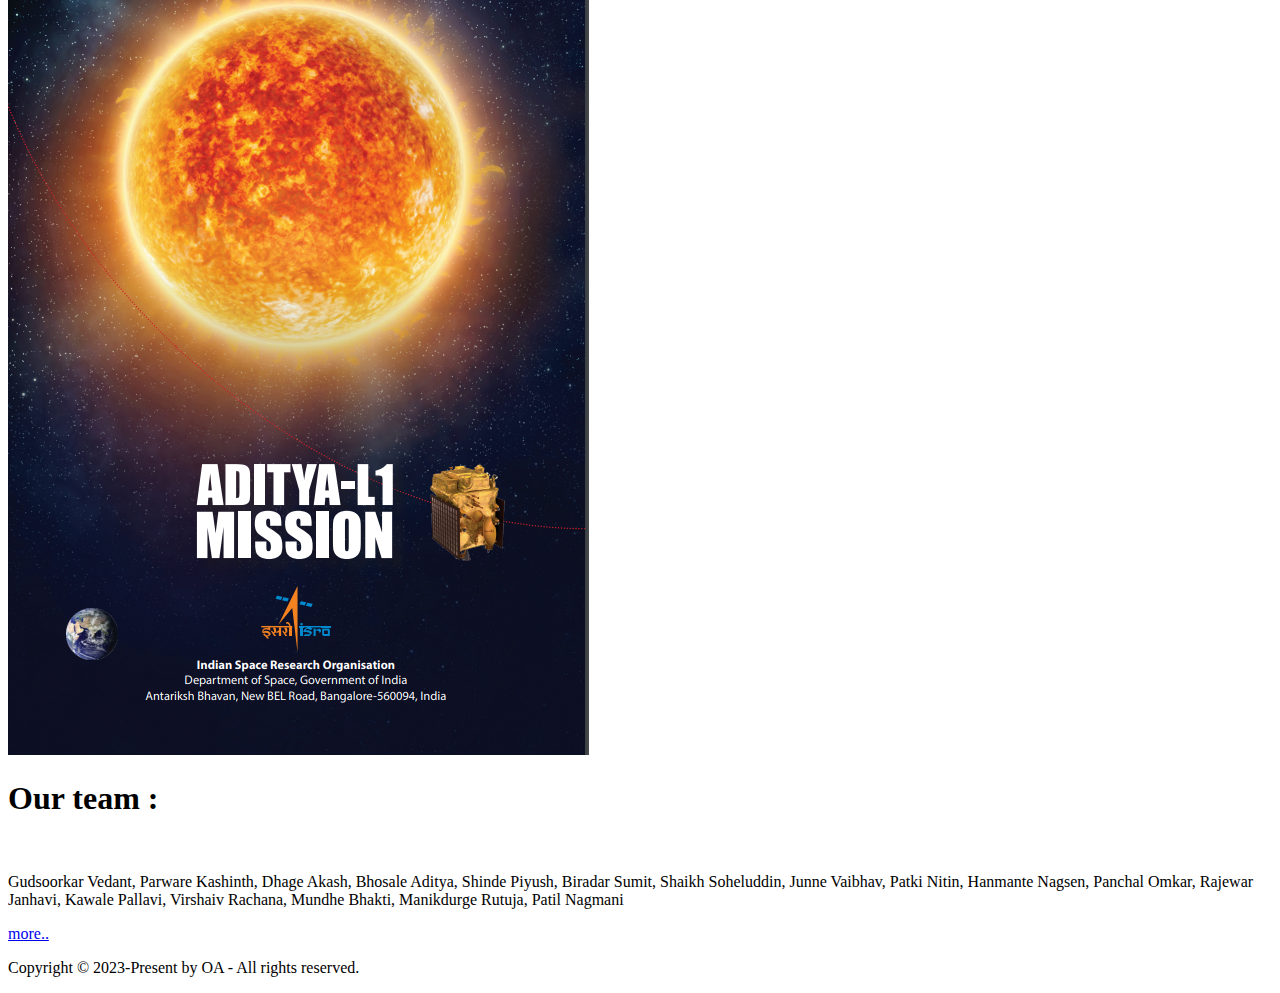
==== commit 2053be7b: "Update index.html" ====
--- a/index.html
+++ b/index.html
@@ -5,7 +5,7 @@
   <meta charset="UTF-8">
   <meta name="viewport" content="width=device-width, initial-scale=1.0">
   <title>AdityaL1</title>
-  <link rel="stylesheet" href="style.css">
+  <link rel="stylesheet" href="style.min.css">
   <link rel="icon" type="image/x-icon" href="images/adityal1.jpg">
   <!-- <script src="https://cdnjs.cloudflare.com/ajax/libs/jquery/3.7.1/jquery.min.js" defer></script> -->
   <script src="reap.js" defer></script>
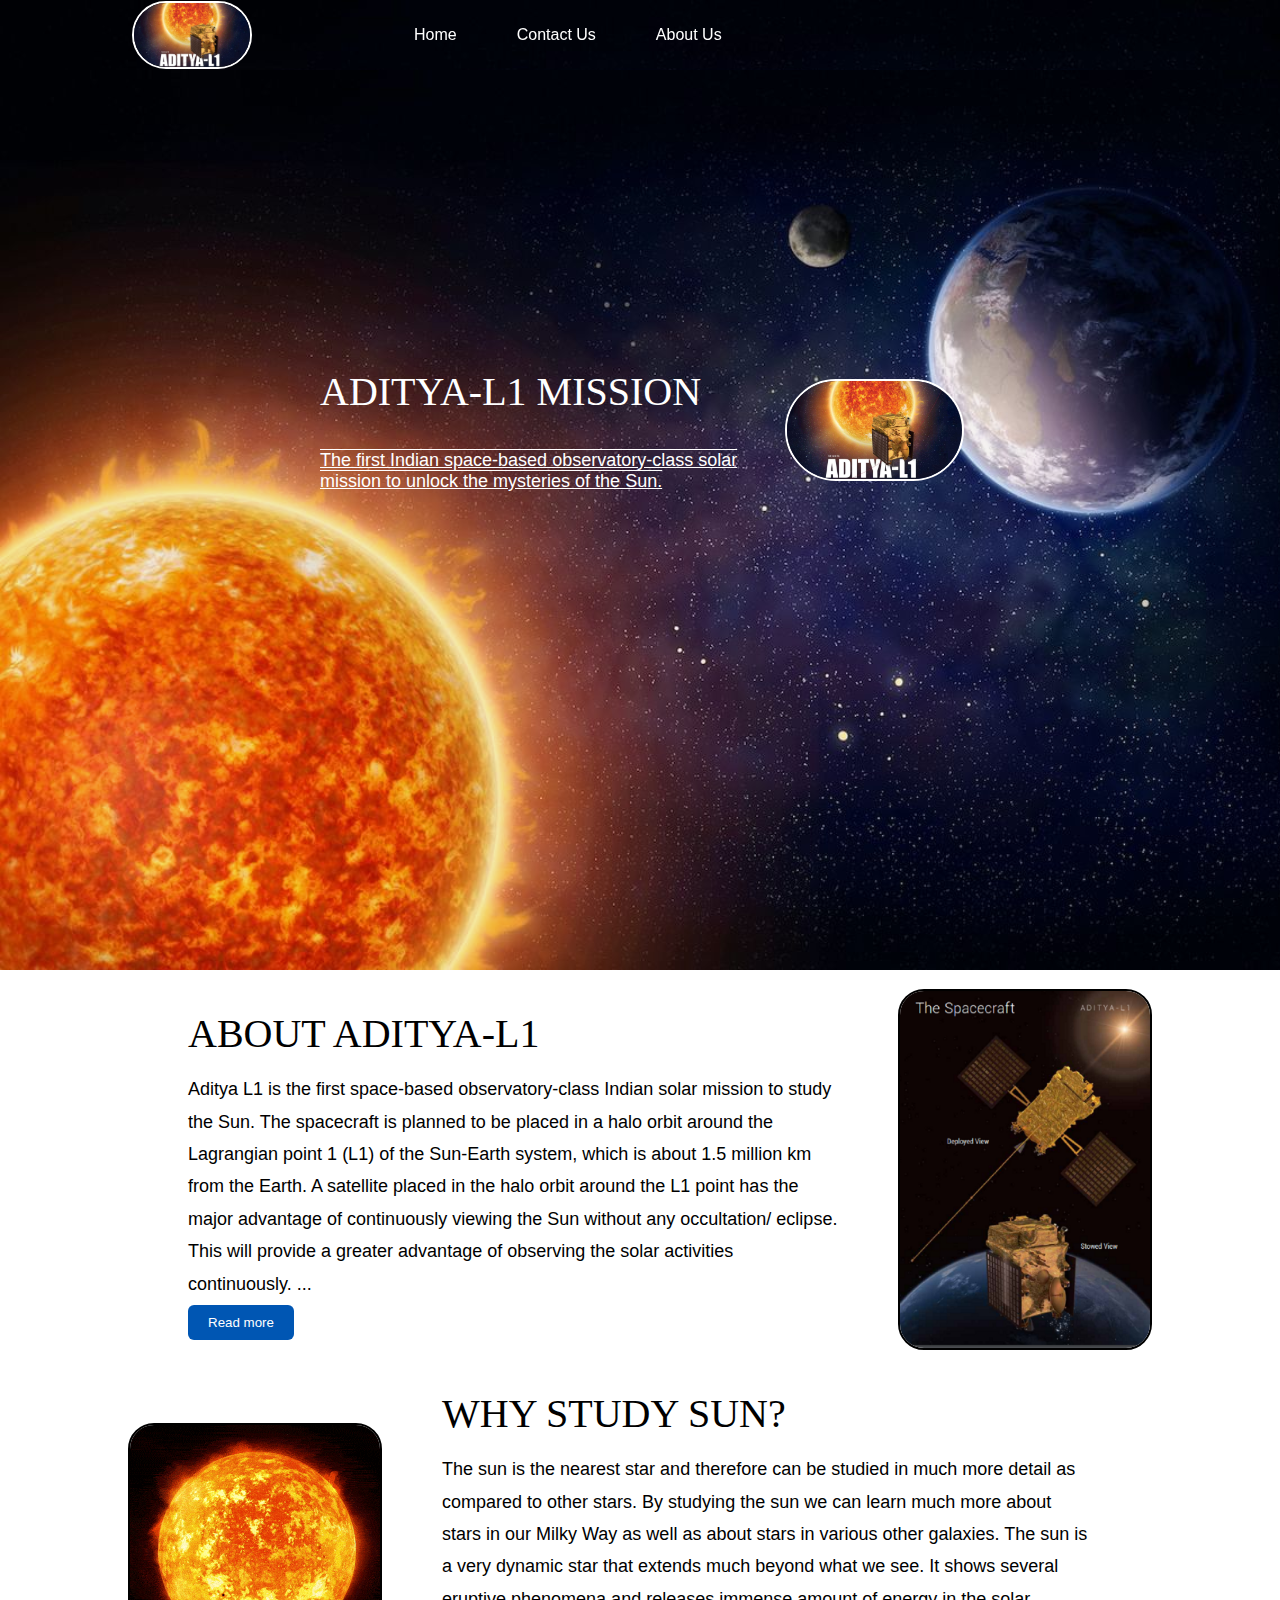
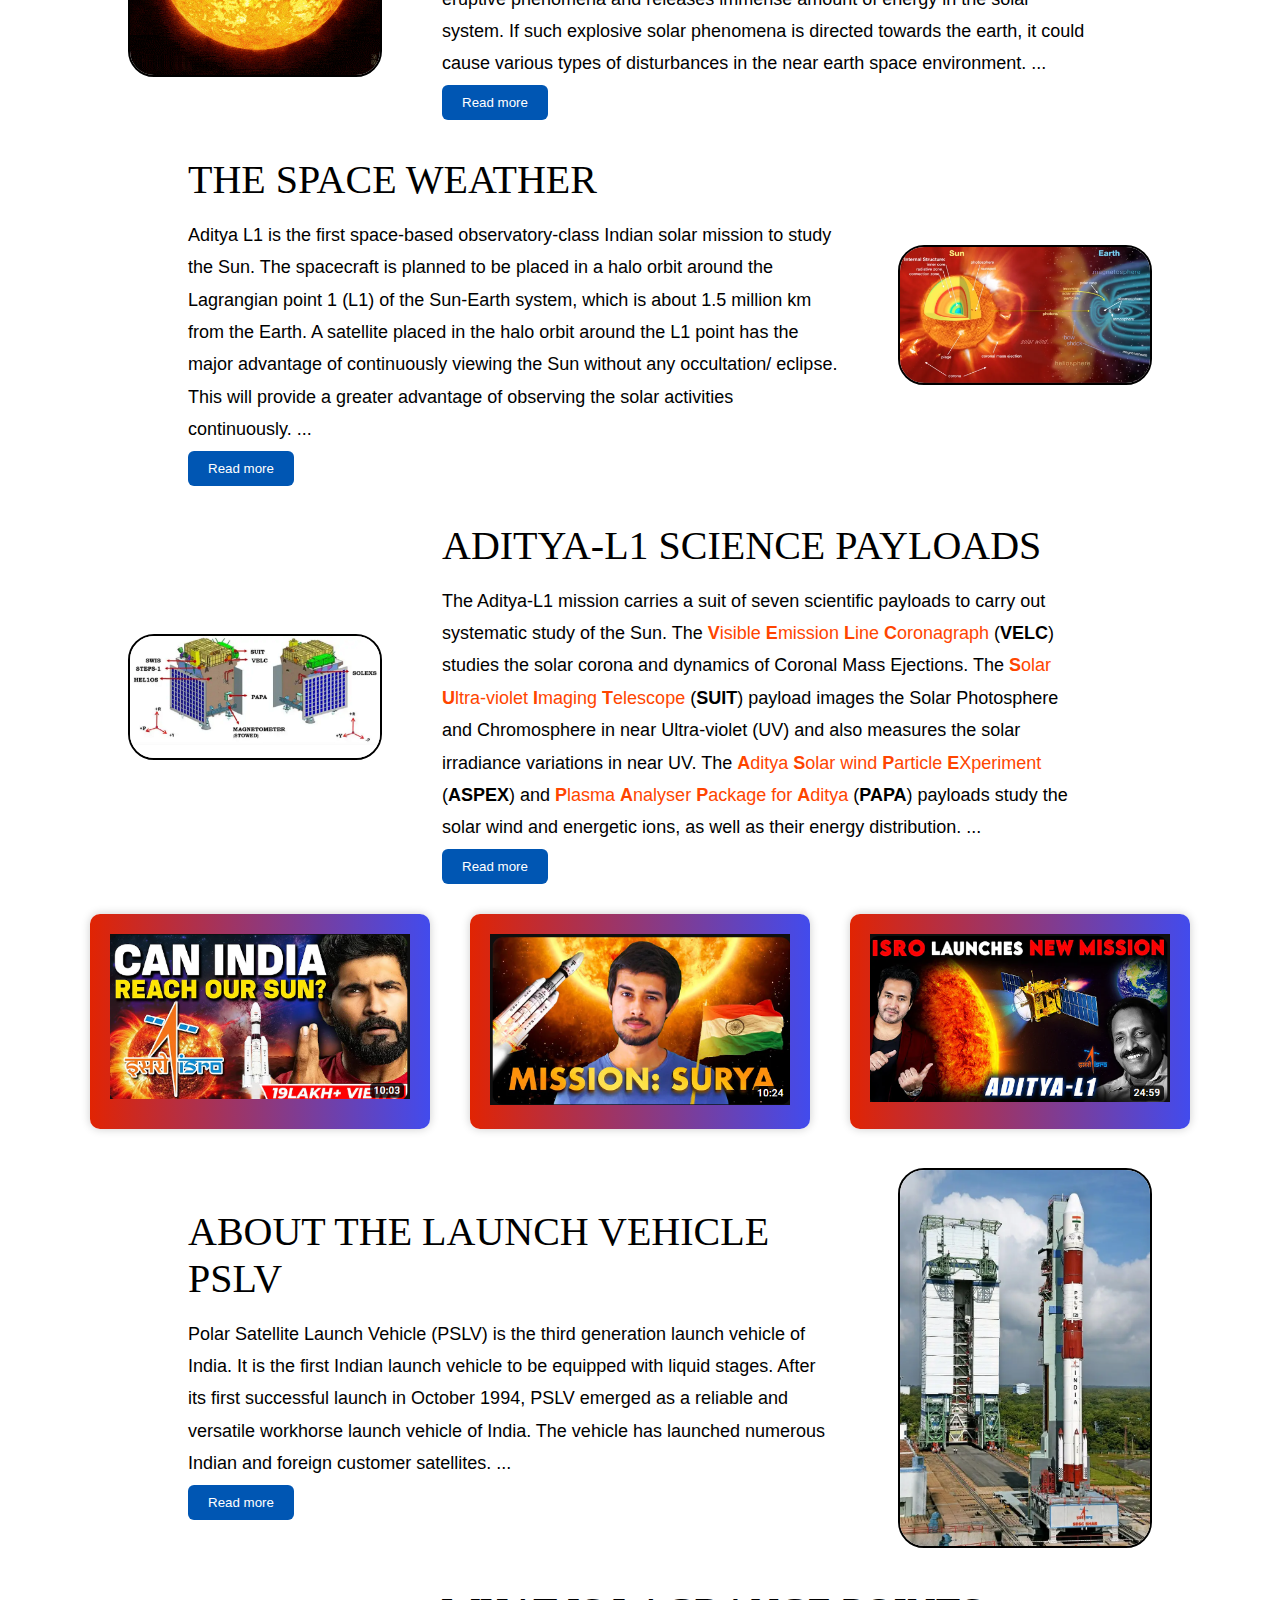
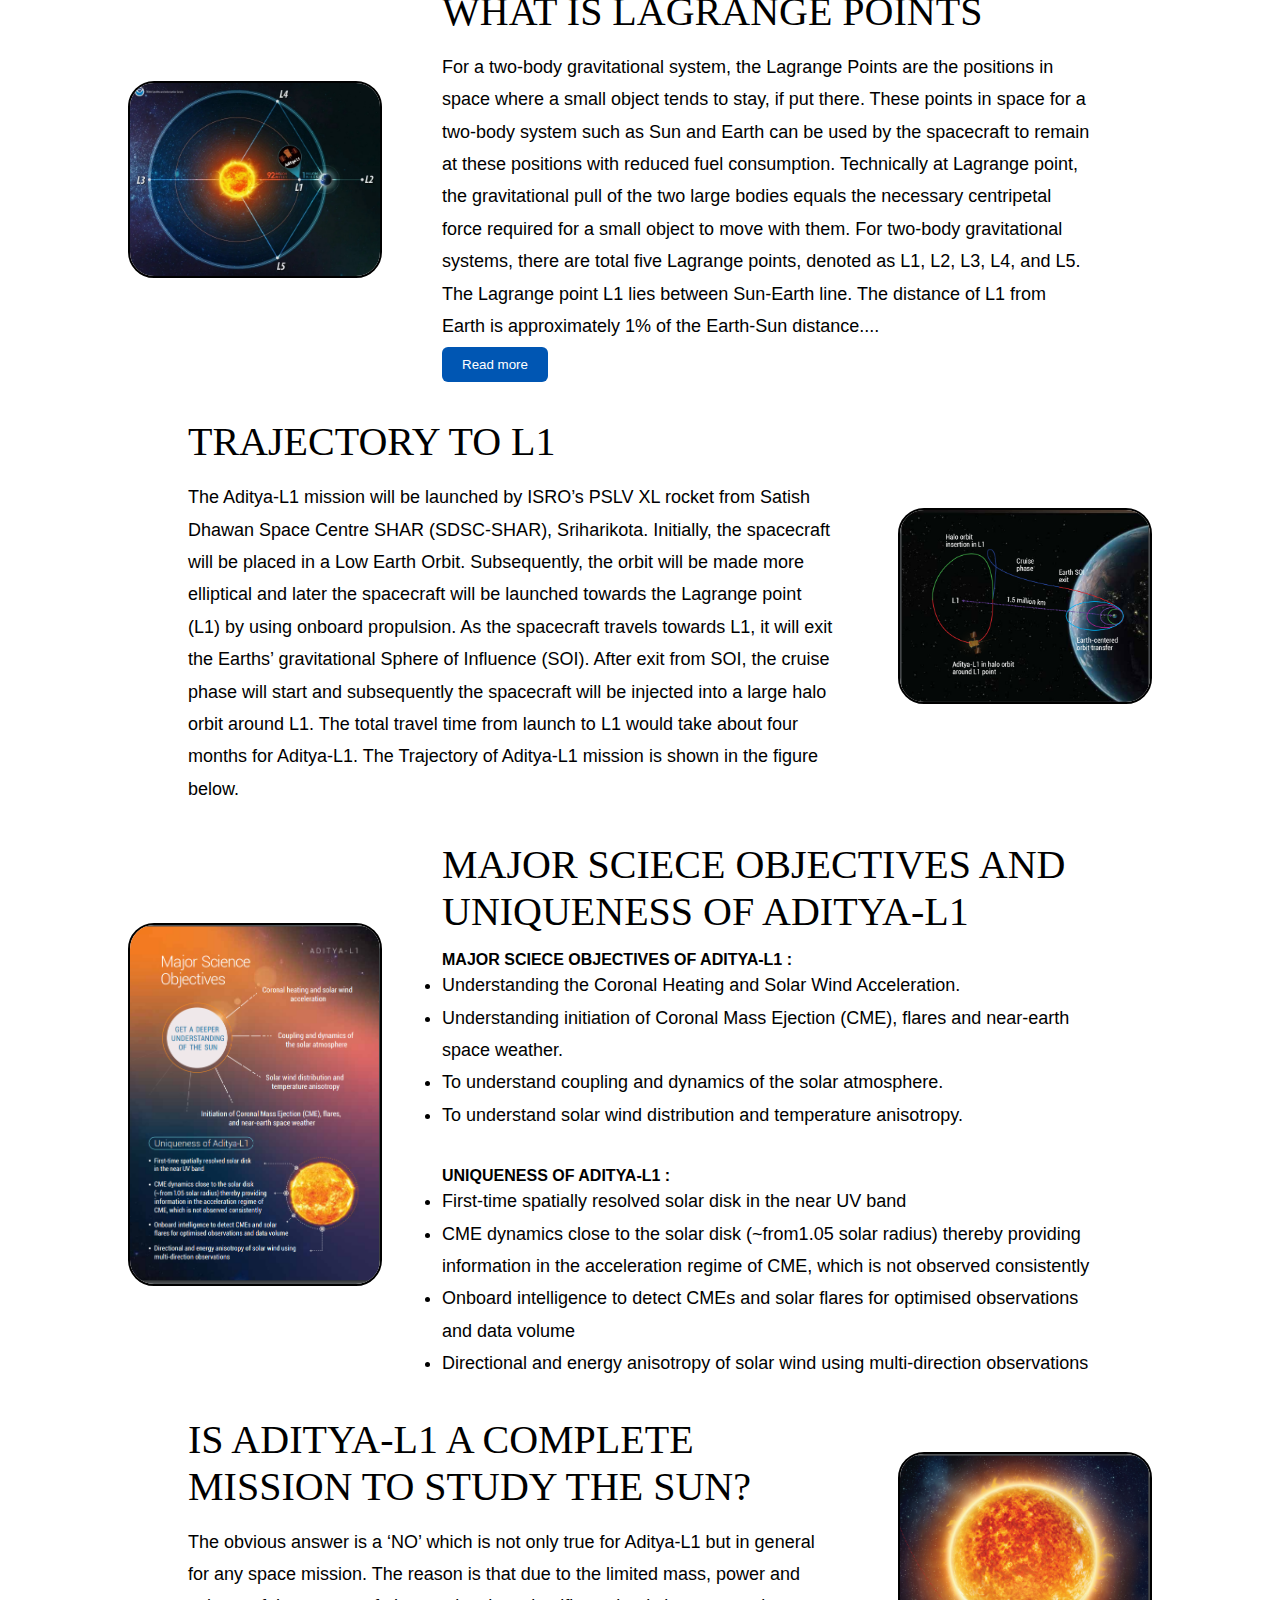
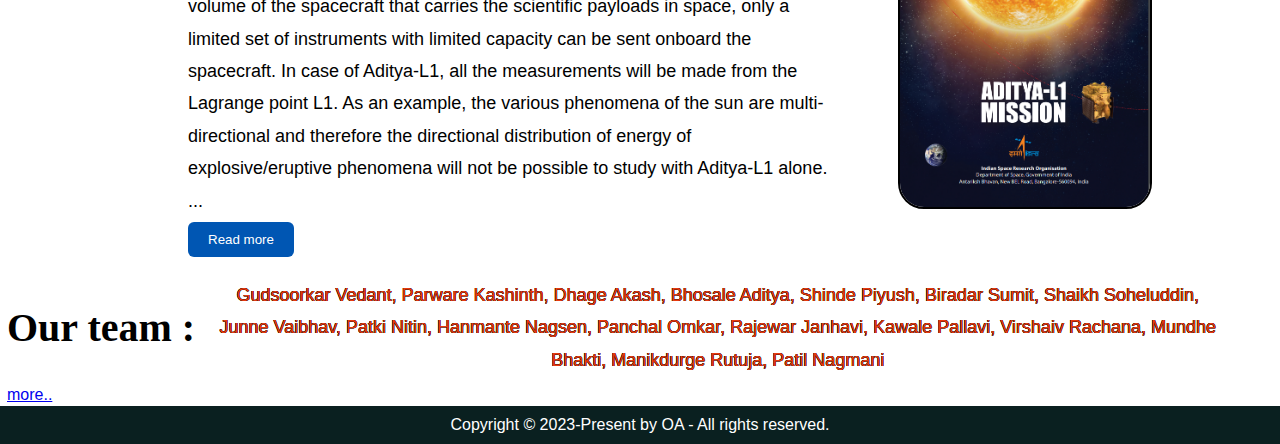
==== commit 9d0fbdca: "Update index.html" ====
--- a/index.html
+++ b/index.html
@@ -5,7 +5,7 @@
   <meta charset="UTF-8">
   <meta name="viewport" content="width=device-width, initial-scale=1.0">
   <title>AdityaL1</title>
-  <link rel="stylesheet" href="style.min.css">
+  <link rel="stylesheet" href="css/style.min.css">
   <link rel="icon" type="image/x-icon" href="images/adityal1.jpg">
   <!-- <script src="https://cdnjs.cloudflare.com/ajax/libs/jquery/3.7.1/jquery.min.js" defer></script> -->
   <script src="reap.js" defer></script>
--- a/css/style.min.css
+++ b/css/style.min.css
@@ -0,0 +1 @@
+*{margin:0;padding:0}.logo{width:30%;display:flex;justify-content:center;align-items:center}.logo img{width:30%;border:2px solid #fff;border-radius:50px}.navbar{display:flex;justify-content:center;align-items:center;position:sticky;top:0;cursor:pointer}.navlist{width:100%;display:flex;align-items:center;font-family:Ubuntu,sans-serif}.navlist li{list-style:none;padding:26px 30px}.navlist li a{text-decoration:none;color:#fff}.navlist li :hover{color:rgba(133,110,110,.865)}.pad{padding-top:35px;text-decoration:underline overline;margin-right:20px}.background{background:rgba(241,238,237,.7) url('../images/sun\ and\ earth.jpg');background-size:cover;background-blend-mode:darken}.firstsection{height:100vh}.box-main{display:flex;justify-content:center;align-items:center;color:#fff;font-family:'Segoe UI',Tahoma,Geneva,Verdana,sans-serif;max-width:50%;margin:auto;height:80%}.firsthalf{width:80%;display:flex;flex-direction:column;justify-content:center}.secondhalf{width:30%}.secondhalf img{width:100%;border:2px solid #fff;border-radius:200px;display:block;margin:0}button{background-color:#0074d9;color:#fff;border:none;padding:10px 20px;cursor:pointer;margin-top:5px;border-radius:6px}button{background-color:#0056b3}.text-big{font-size:40px;font-family:'Libre Baskerville',serif}.text-small{font-size:18px}.section{display:flex;align-items:center;justify-content:space-evenly;max-width:80%;margin:auto;font-family:'Libre Baskerville',serif;font-family:Ubuntu,sans-serif;padding:10px}.section-left{flex-direction:row-reverse;font-family:'Libre Baskerville',serif;font-family:Ubuntu,sans-serif}.line-h{line-height:1.8}.paras{padding:0 60px}.sec-tag{padding:16px 0}.sec-subtag{font-family:'Segoe UI',Tahoma,Geneva,Verdana,sans-serif}.thumnel img{width:250px;border:2px solid #000;border-radius:26px;margin-top:9px}.about-content{display:flex;flex-wrap:wrap;align-items:center;margin:2px 7px}.ouc{color:#e93b0f;text-shadow:-.2px -.2px 0 #000,.2px -.2px 0 #000,-.2px .2px 0 #000,.2px .2px 0 #000;text-align:center}.text-footer{text-align:center;font-family:Ubuntu,sans-serif;font-size:16px;display:flex;justify-content:center;align-content:center;padding:10px 0;color:#fff}.footer-bg{background-color:#0a2020;width:100%}.burger{display:none;position:absolute;cursor:pointer;right:5px;top:15px}.line{width:33px;background-color:#fff;height:4px;margin:5px 5px}.youtube{font-family:Arial,sans-serif;margin:0;padding:0;display:flex;flex-wrap:wrap;justify-content:center;height:100%;background-color:#fff}.video-card{background:#08dbd0;background:-webkit-linear-gradient(to right,#fff,#0646e8);background:linear-gradient(to right,#e12403,#424bed);border-radius:10px;box-shadow:0 0 10px rgba(0,0,0,.2);margin:20px;padding:20px;text-align:center;cursor:pointer;transition:transform .2s;max-width:300px;width:100%}.video-card img{max-width:100%;height:auto}.video-card h3{font-size:1.2rem;margin-top:10px}.video-modal{display:none;position:fixed;top:0;left:0;width:100%;height:100%;background-color:rgba(0,0,0,.7);justify-content:center;align-items:center;z-index:1}.close{position:absolute;top:10px;right:20px;font-size:1.5rem;color:#fff;cursor:pointer}.video-frame{max-width:90%;max-height:80%}@media only screen and (max-width:600px){.navlist{flex-direction:column}.navbar{flex-direction:column;transition:all .5s ease-out;height:300px}.box-main{flex-direction:column-reverse;max-width:100%}.rightnav{text-align:center}.burger{display:block}.navlist li{list-style:none;padding:23px 15px;font-weight:bolder}.h-nav-resp{height:62px}.v-class-resp{opacity:0}.section{flex-direction:column-reverse}.text-small{text-align:left}.text-big{text-align:center;font-size:30px}.btn{text-align:center}.paras{padding:0}.secondhalf{width:50%;margin-bottom:15px}.bottom-mg{margin-bottom:7rem}}
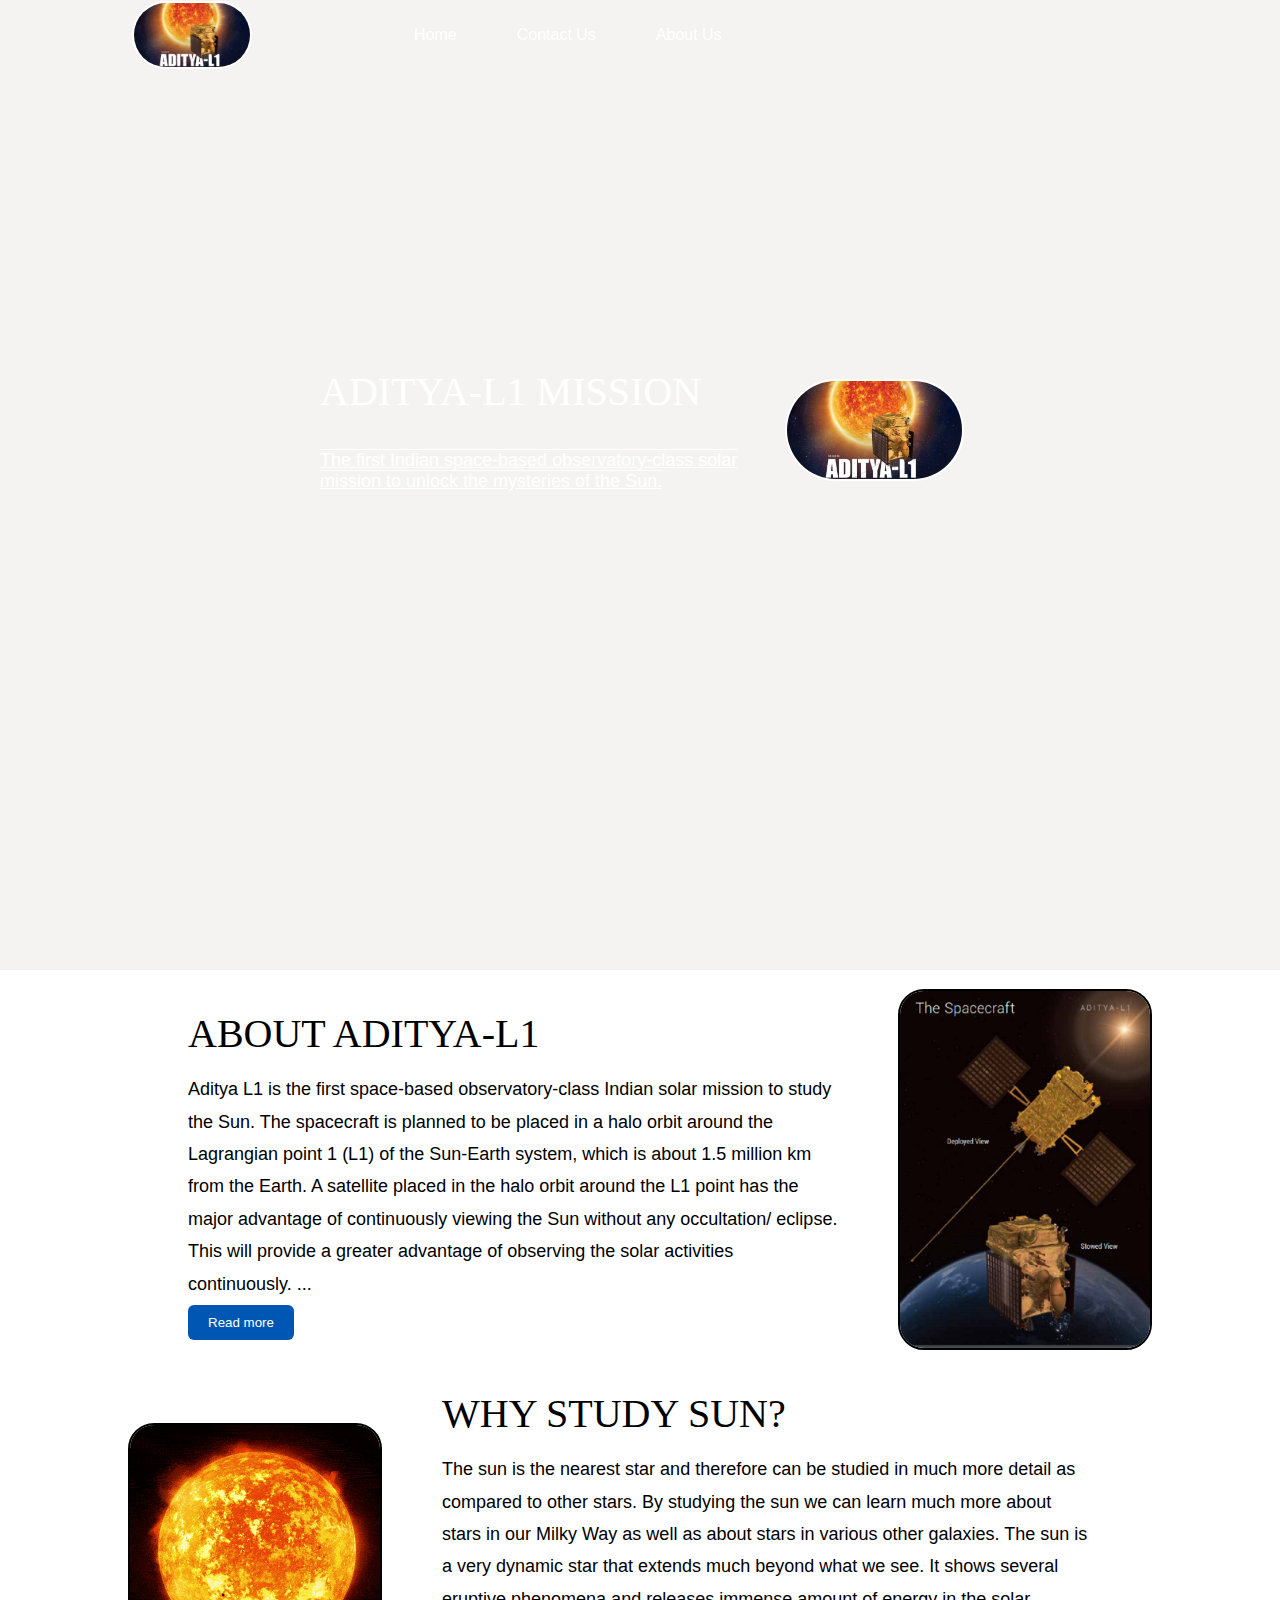
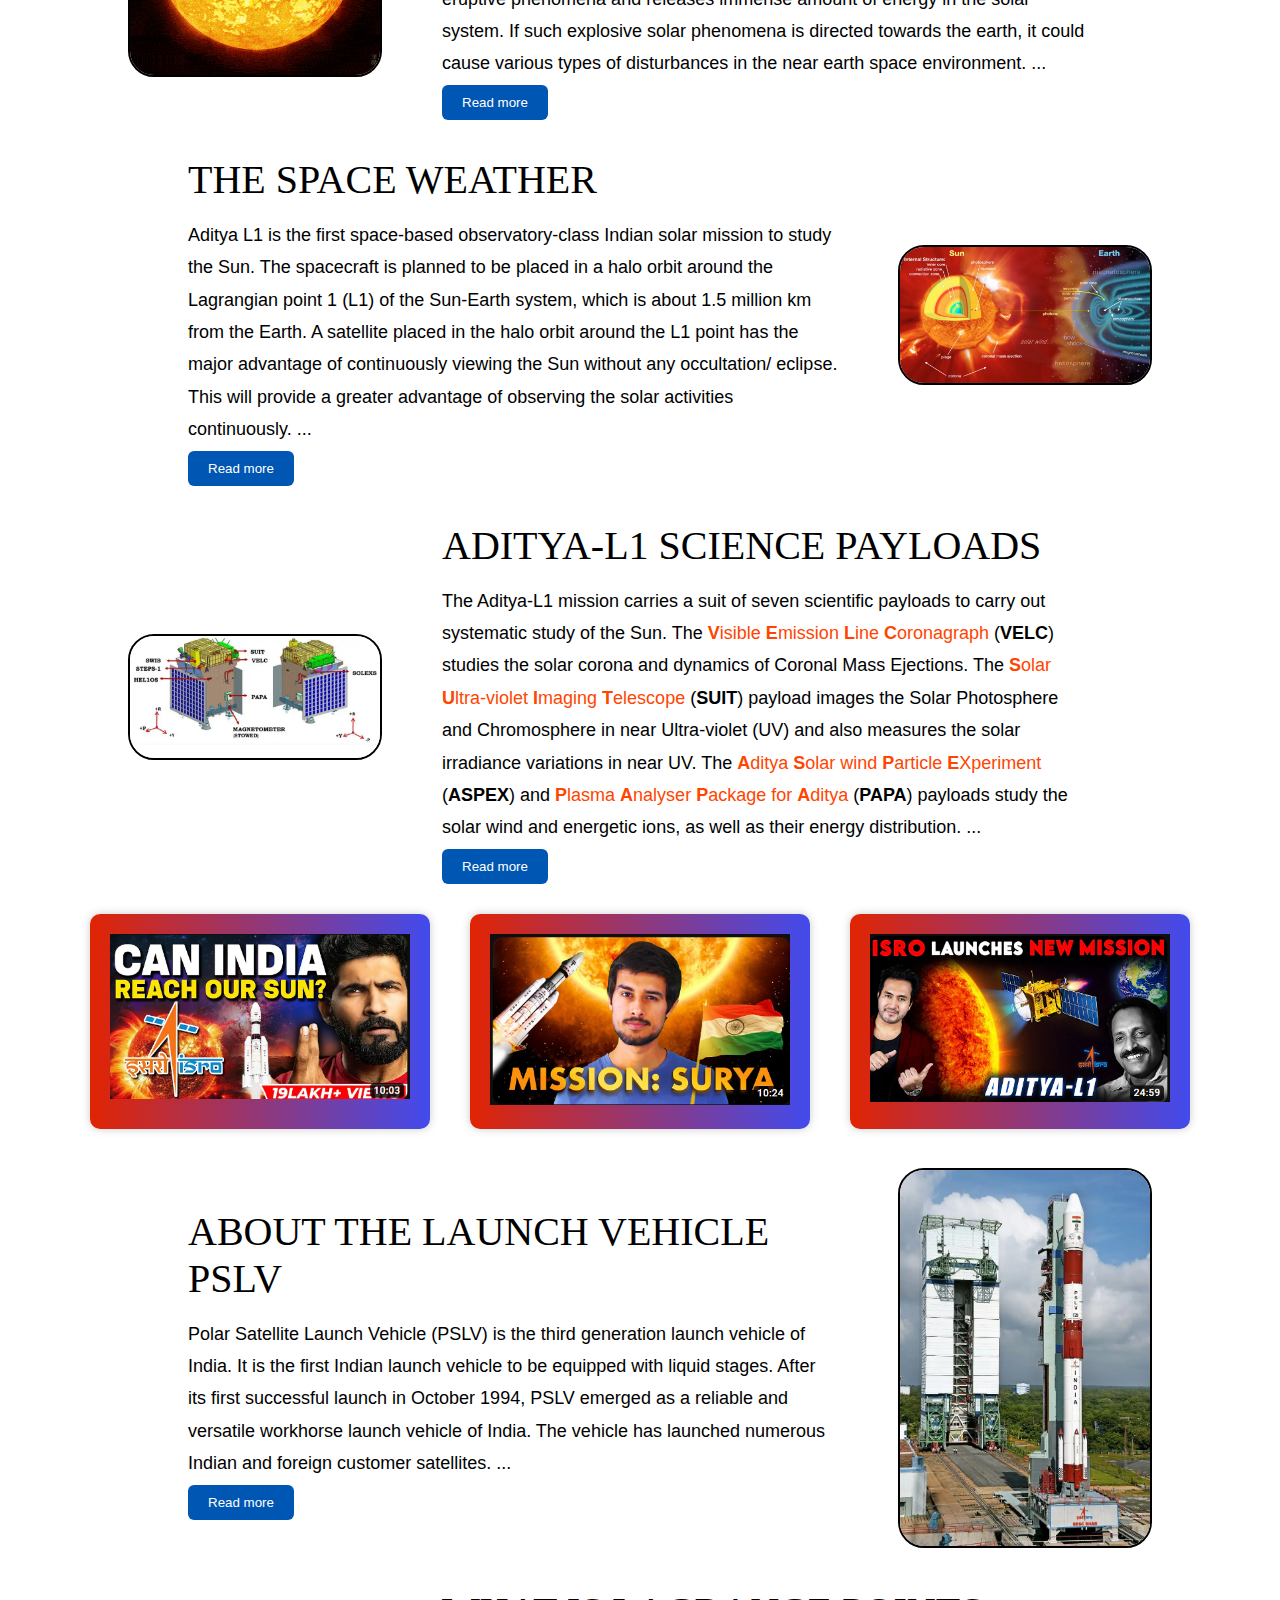
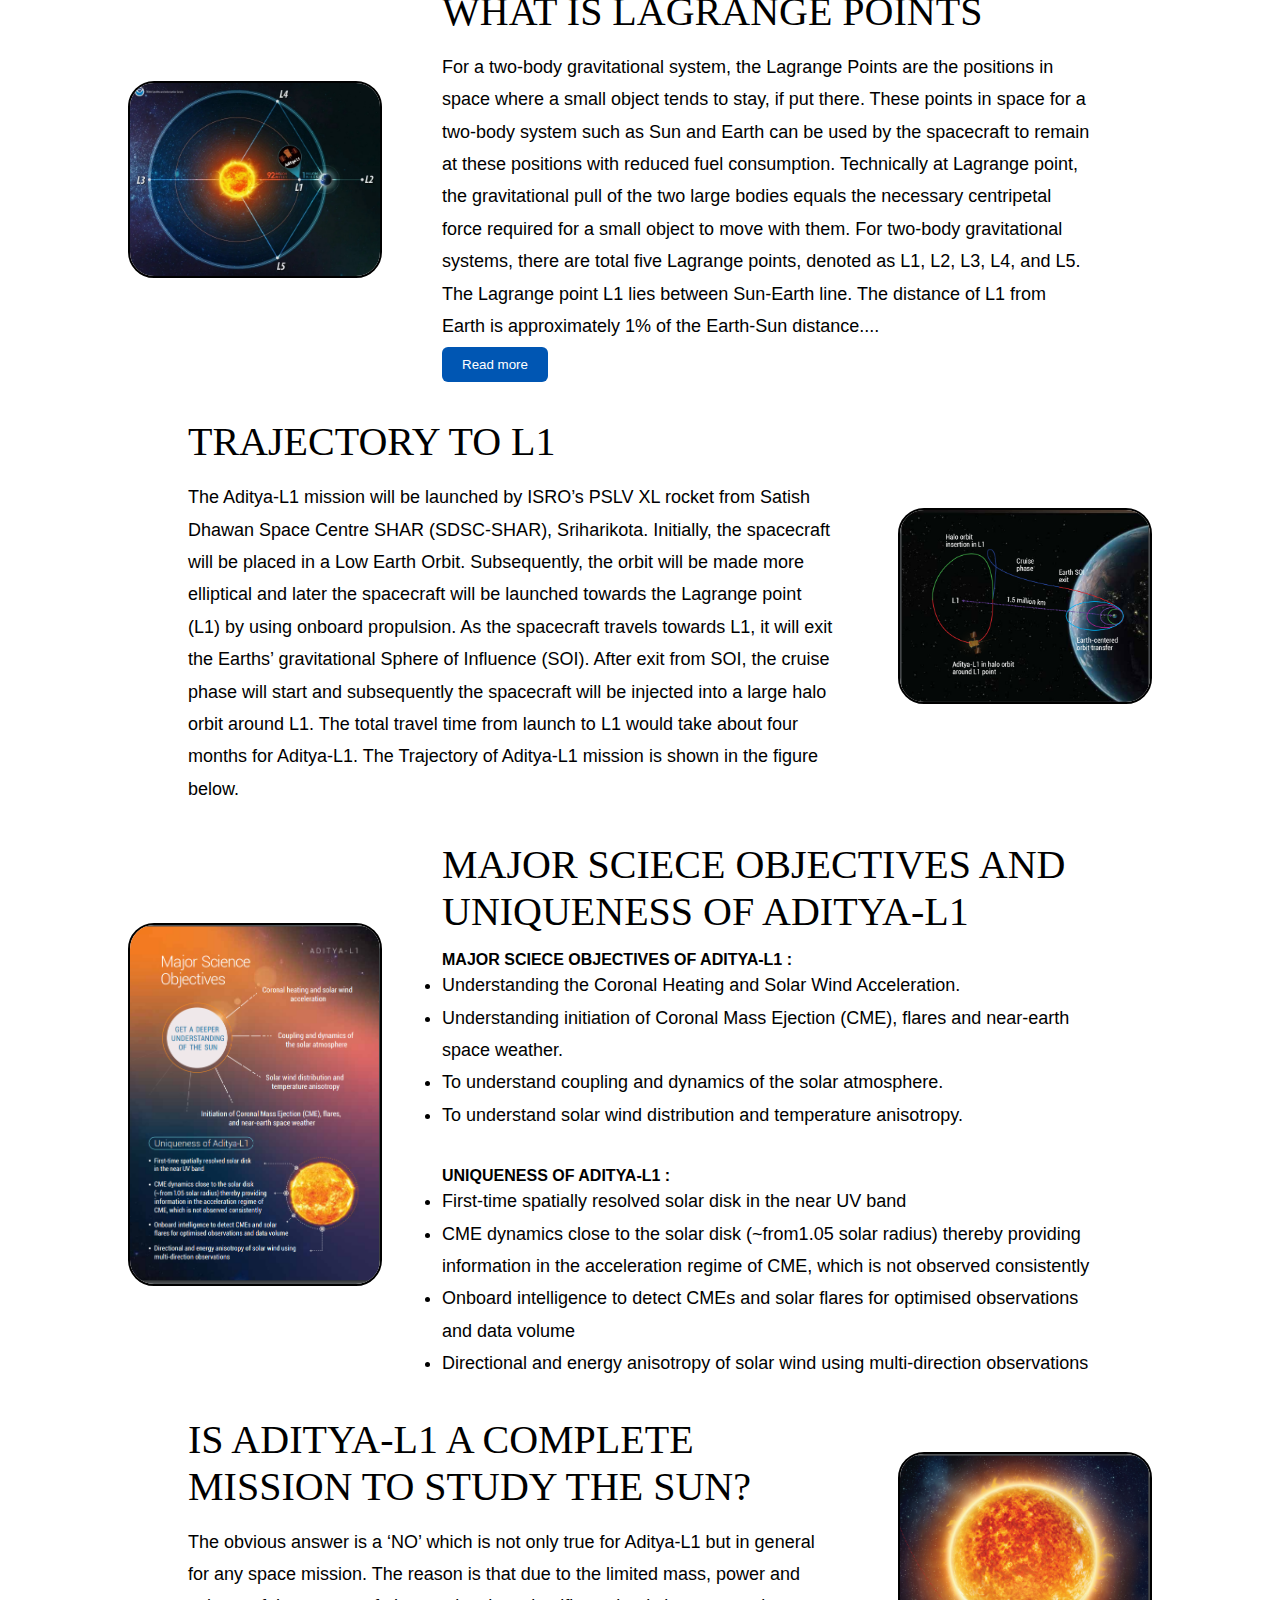
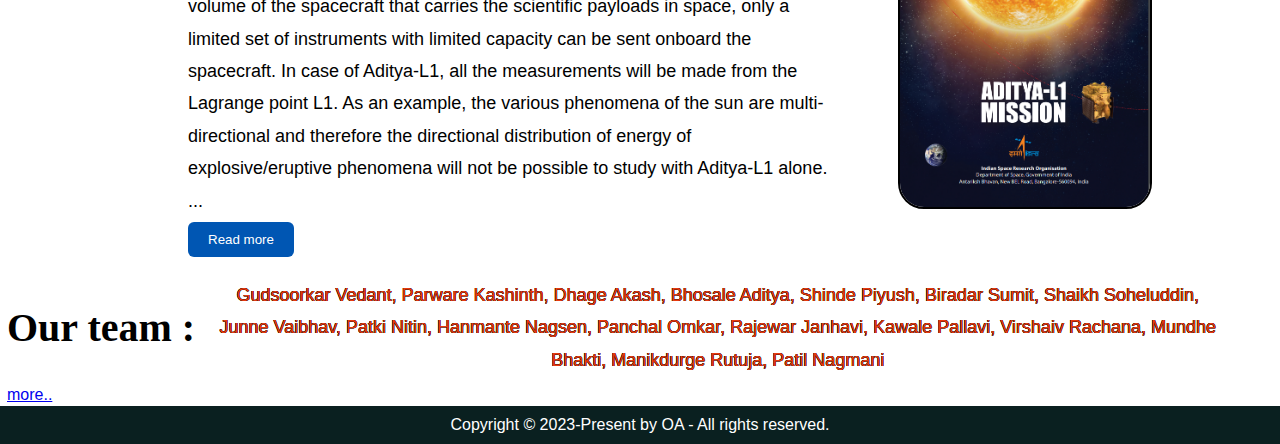
==== commit 34ae00c4: "Update index.html" ====
--- a/index.html
+++ b/index.html
@@ -8,7 +8,7 @@
   <link rel="stylesheet" href="css/style.min.css">
   <link rel="icon" type="image/x-icon" href="images/adityal1.jpg">
   <!-- <script src="https://cdnjs.cloudflare.com/ajax/libs/jquery/3.7.1/jquery.min.js" defer></script> -->
-  <script src="reap.js" defer></script>
+  <script src="js/reap.min.js" defer></script>
 </head>
 
 <body>
--- a/css/style.min.css
+++ b/css/style.min.css
@@ -1 +1 @@
-*{margin:0;padding:0}.logo{width:30%;display:flex;justify-content:center;align-items:center}.logo img{width:30%;border:2px solid #fff;border-radius:50px}.navbar{display:flex;justify-content:center;align-items:center;position:sticky;top:0;cursor:pointer}.navlist{width:100%;display:flex;align-items:center;font-family:Ubuntu,sans-serif}.navlist li{list-style:none;padding:26px 30px}.navlist li a{text-decoration:none;color:#fff}.navlist li :hover{color:rgba(133,110,110,.865)}.pad{padding-top:35px;text-decoration:underline overline;margin-right:20px}.background{background:rgba(241,238,237,.7) url('../images/sun\ and\ earth.jpg');background-size:cover;background-blend-mode:darken}.firstsection{height:100vh}.box-main{display:flex;justify-content:center;align-items:center;color:#fff;font-family:'Segoe UI',Tahoma,Geneva,Verdana,sans-serif;max-width:50%;margin:auto;height:80%}.firsthalf{width:80%;display:flex;flex-direction:column;justify-content:center}.secondhalf{width:30%}.secondhalf img{width:100%;border:2px solid #fff;border-radius:200px;display:block;margin:0}button{background-color:#0074d9;color:#fff;border:none;padding:10px 20px;cursor:pointer;margin-top:5px;border-radius:6px}button{background-color:#0056b3}.text-big{font-size:40px;font-family:'Libre Baskerville',serif}.text-small{font-size:18px}.section{display:flex;align-items:center;justify-content:space-evenly;max-width:80%;margin:auto;font-family:'Libre Baskerville',serif;font-family:Ubuntu,sans-serif;padding:10px}.section-left{flex-direction:row-reverse;font-family:'Libre Baskerville',serif;font-family:Ubuntu,sans-serif}.line-h{line-height:1.8}.paras{padding:0 60px}.sec-tag{padding:16px 0}.sec-subtag{font-family:'Segoe UI',Tahoma,Geneva,Verdana,sans-serif}.thumnel img{width:250px;border:2px solid #000;border-radius:26px;margin-top:9px}.about-content{display:flex;flex-wrap:wrap;align-items:center;margin:2px 7px}.ouc{color:#e93b0f;text-shadow:-.2px -.2px 0 #000,.2px -.2px 0 #000,-.2px .2px 0 #000,.2px .2px 0 #000;text-align:center}.text-footer{text-align:center;font-family:Ubuntu,sans-serif;font-size:16px;display:flex;justify-content:center;align-content:center;padding:10px 0;color:#fff}.footer-bg{background-color:#0a2020;width:100%}.burger{display:none;position:absolute;cursor:pointer;right:5px;top:15px}.line{width:33px;background-color:#fff;height:4px;margin:5px 5px}.youtube{font-family:Arial,sans-serif;margin:0;padding:0;display:flex;flex-wrap:wrap;justify-content:center;height:100%;background-color:#fff}.video-card{background:#08dbd0;background:-webkit-linear-gradient(to right,#fff,#0646e8);background:linear-gradient(to right,#e12403,#424bed);border-radius:10px;box-shadow:0 0 10px rgba(0,0,0,.2);margin:20px;padding:20px;text-align:center;cursor:pointer;transition:transform .2s;max-width:300px;width:100%}.video-card img{max-width:100%;height:auto}.video-card h3{font-size:1.2rem;margin-top:10px}.video-modal{display:none;position:fixed;top:0;left:0;width:100%;height:100%;background-color:rgba(0,0,0,.7);justify-content:center;align-items:center;z-index:1}.close{position:absolute;top:10px;right:20px;font-size:1.5rem;color:#fff;cursor:pointer}.video-frame{max-width:90%;max-height:80%}@media only screen and (max-width:600px){.navlist{flex-direction:column}.navbar{flex-direction:column;transition:all .5s ease-out;height:300px}.box-main{flex-direction:column-reverse;max-width:100%}.rightnav{text-align:center}.burger{display:block}.navlist li{list-style:none;padding:23px 15px;font-weight:bolder}.h-nav-resp{height:62px}.v-class-resp{opacity:0}.section{flex-direction:column-reverse}.text-small{text-align:left}.text-big{text-align:center;font-size:30px}.btn{text-align:center}.paras{padding:0}.secondhalf{width:50%;margin-bottom:15px}.bottom-mg{margin-bottom:7rem}}
+*{margin:0;padding:0}body,html{scroll-behavior:smooth;scroll-padding-top:6rem}.logo{width:30%;display:flex;justify-content:center;align-items:center}.logo img{width:30%;border:2px solid #fff;border-radius:50px}.navbar{display:flex;justify-content:center;align-items:center;position:sticky;top:0;cursor:pointer}.navlist{width:100%;display:flex;align-items:center;font-family:Ubuntu,sans-serif}.navlist li{list-style:none;padding:26px 30px}.navlist li a{text-decoration:none;color:#fff}.navlist li :hover{color:rgba(133,110,110,.865)}.pad{padding-top:35px;text-decoration:underline overline;margin-right:20px}.background{background:rgba(241,238,237,.7) url('images/sun/ and/ earth.jpg');background-size:cover;background-blend-mode:darken}.firstsection{height:100vh}.box-main{display:flex;justify-content:center;align-items:center;color:#fff;font-family:'Segoe UI',Tahoma,Geneva,Verdana,sans-serif;max-width:50%;margin:auto;height:80%}.firsthalf{width:80%;display:flex;flex-direction:column;justify-content:center}.secondhalf{width:30%}.secondhalf img{width:100%;border:2px solid #fff;border-radius:200px;display:block;margin:0}button{background-color:#0074d9;color:#fff;border:none;padding:10px 20px;cursor:pointer;margin-top:5px;border-radius:6px}button{background-color:#0056b3}.text-big{font-size:40px;font-family:'Libre Baskerville',serif}.text-small{font-size:18px}.section{display:flex;align-items:center;justify-content:space-evenly;max-width:80%;margin:auto;font-family:'Libre Baskerville',serif;font-family:Ubuntu,sans-serif;padding:10px}.section-left{flex-direction:row-reverse;font-family:'Libre Baskerville',serif;font-family:Ubuntu,sans-serif}.line-h{line-height:1.8}.paras{padding:0 60px}.sec-tag{padding:16px 0}.sec-subtag{font-family:'Segoe UI',Tahoma,Geneva,Verdana,sans-serif}.thumnel img{width:250px;border:2px solid #000;border-radius:26px;margin-top:9px}.about-content{display:flex;flex-wrap:wrap;align-items:center;margin:2px 7px}.ouc{color:#e93b0f;text-shadow:-.2px -.2px 0 #000,.2px -.2px 0 #000,-.2px .2px 0 #000,.2px .2px 0 #000;text-align:center}.text-footer{text-align:center;font-family:Ubuntu,sans-serif;font-size:16px;display:flex;justify-content:center;align-content:center;padding:10px 0;color:#fff}.footer-bg{background-color:#0a2020;width:100%}.burger{display:none;position:absolute;cursor:pointer;right:5px;top:15px}.line{width:33px;background-color:#fff;height:4px;margin:5px 5px}.youtube{font-family:Arial,sans-serif;margin:0;padding:0;display:flex;flex-wrap:wrap;justify-content:center;height:100%;background-color:#fff}.video-card{background:#08dbd0;background:-webkit-linear-gradient(to right,#fff,#0646e8);background:linear-gradient(to right,#e12403,#424bed);border-radius:10px;box-shadow:0 0 10px rgba(0,0,0,.2);margin:20px;padding:20px;text-align:center;cursor:pointer;transition:transform .2s;max-width:300px;width:100%}.video-card img{max-width:100%;height:auto}.video-card h3{font-size:1.2rem;margin-top:10px}.video-modal{display:none;position:fixed;top:0;left:0;width:100%;height:100%;background-color:rgba(0,0,0,.7);justify-content:center;align-items:center;z-index:1}.close{position:absolute;top:10px;right:20px;font-size:1.5rem;color:#fff;cursor:pointer}.video-frame{max-width:90%;max-height:80%}@media only screen and (max-width:600px){.navlist{flex-direction:column}.navbar{flex-direction:column;transition:all .5s ease-out;height:300px}.box-main{flex-direction:column-reverse;max-width:100%}.rightnav{text-align:center}.burger{display:block}.navlist li{list-style:none;padding:23px 15px;font-weight:bolder}.h-nav-resp{height:62px}.v-class-resp{opacity:0}.section{flex-direction:column-reverse}.text-small{text-align:left}.text-big{text-align:center;font-size:30px}.btn{text-align:center}.paras{padding:0}.secondhalf{width:50%;margin-bottom:15px}.bottom-mg{margin-bottom:7rem}}
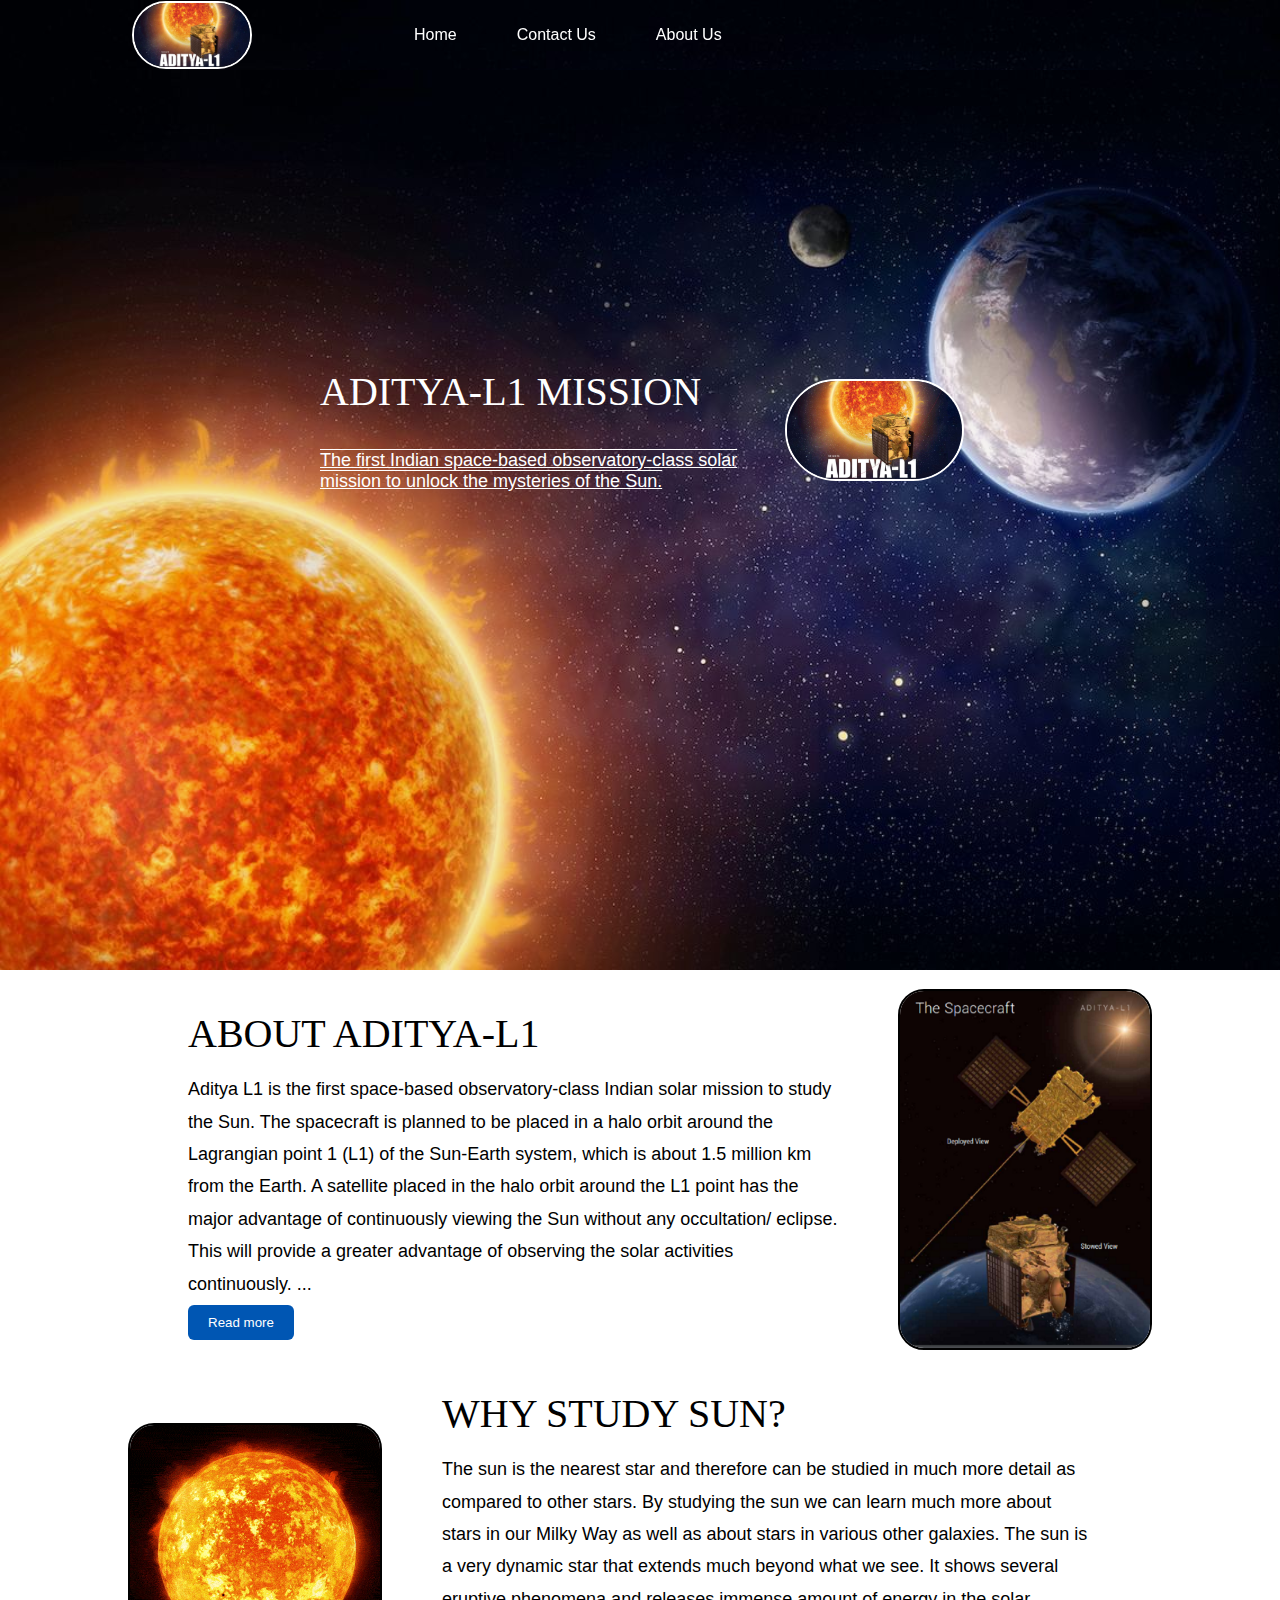
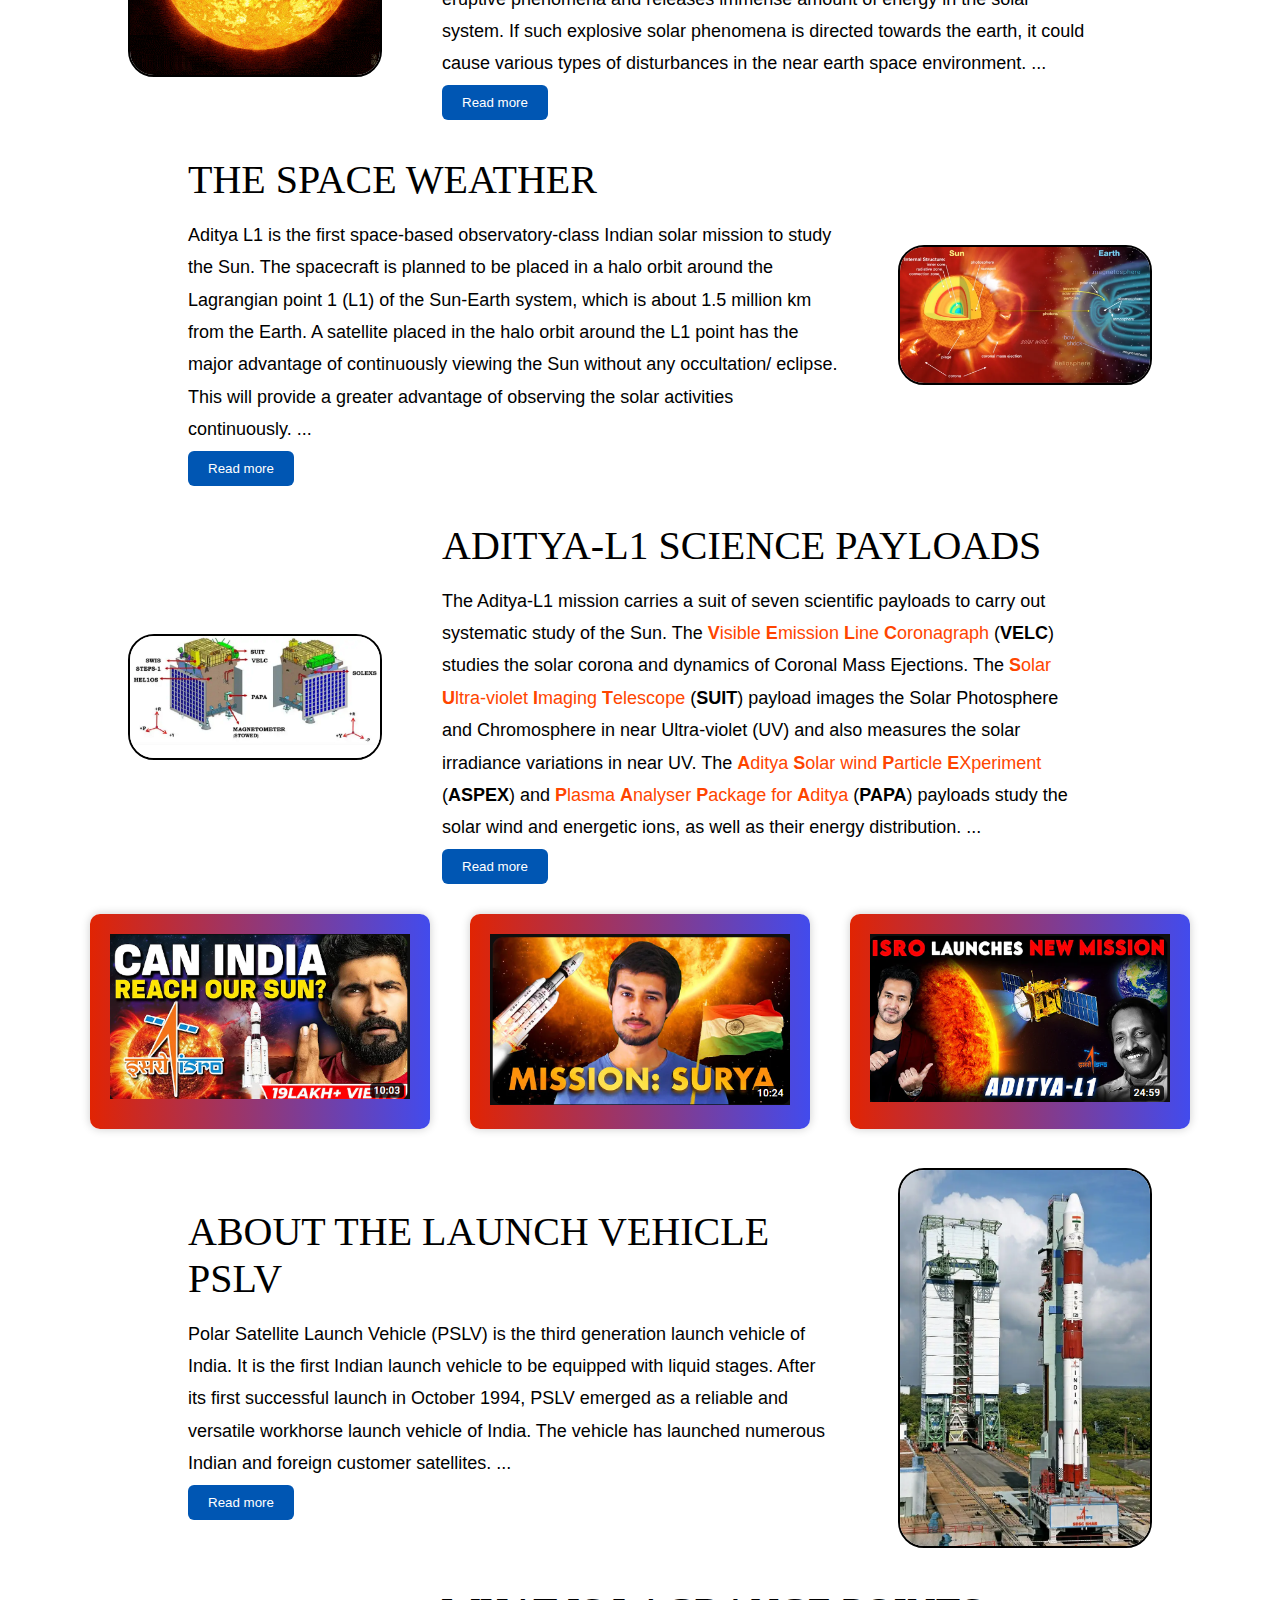
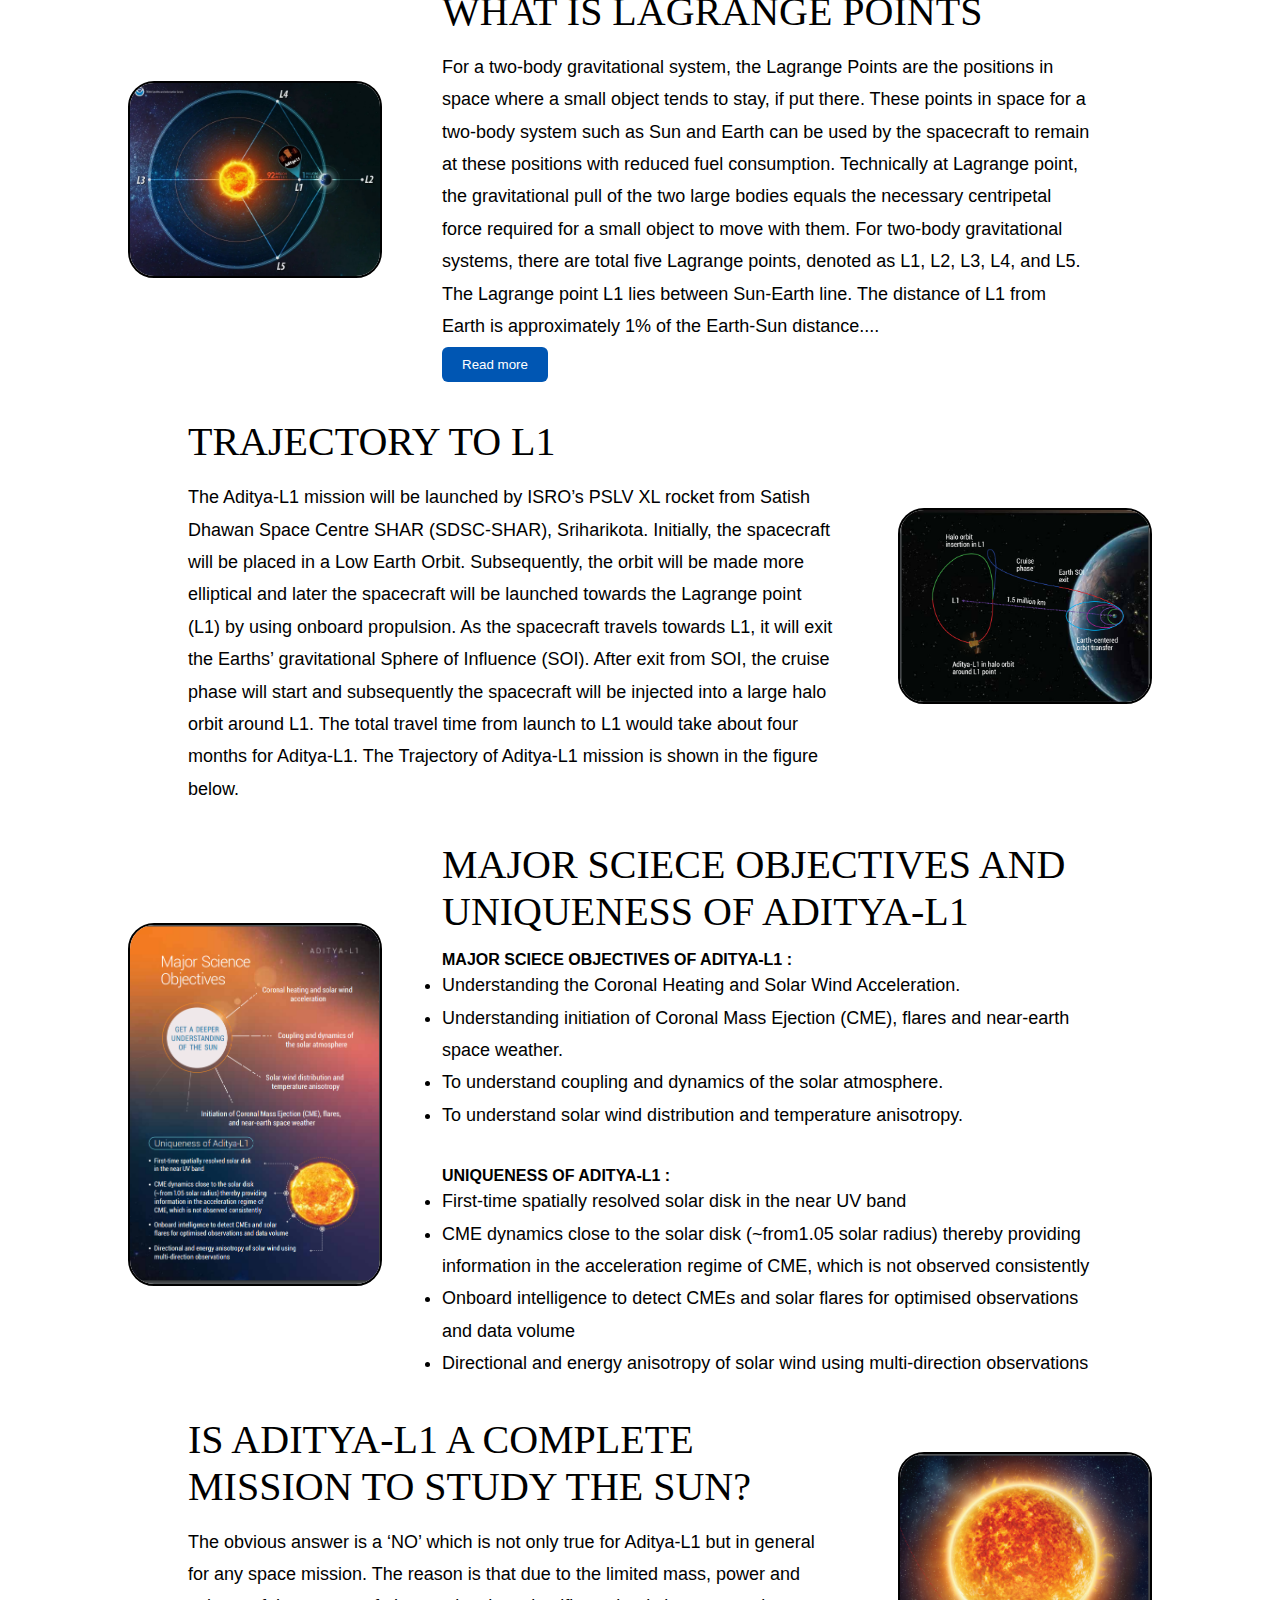
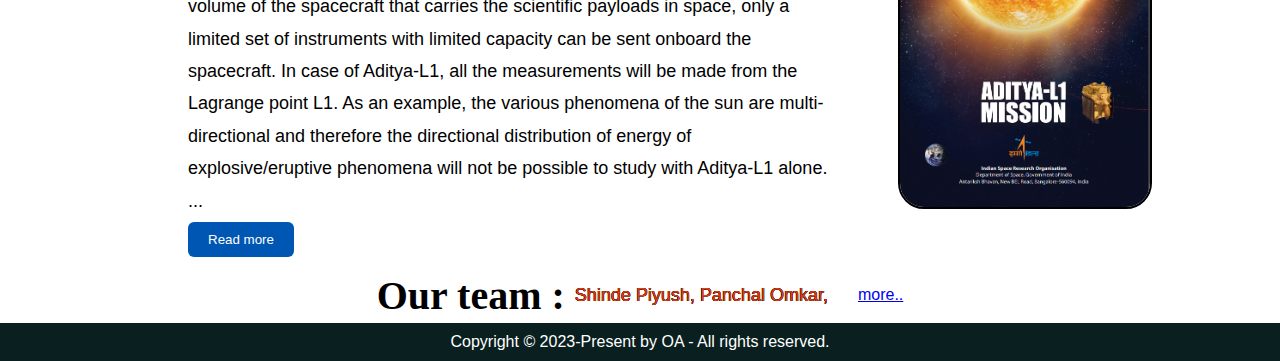
==== commit 241ef6f9: "Update index.html" ====
--- a/index.html
+++ b/index.html
@@ -446,9 +446,8 @@
     <div class="about-content">
 
       <h1 class="text-big ">Our team :</h1><br>
-      <p class="sec-subtag text-small line-h ouc section ">Gudsoorkar Vedant, Parware Kashinth, Dhage Akash, Bhosale Aditya,
-        Shinde Piyush, Biradar Sumit, Shaikh Soheluddin, Junne Vaibhav, Patki Nitin, Hanmante Nagsen, Panchal Omkar,
-        Rajewar Janhavi, Kawale Pallavi, Virshaiv Rachana, Mundhe Bhakti, Manikdurge Rutuja, Patil Nagmani</p><p class="sec-subtag text-small line-h ouc section"></p><a
+      <p class="sec-subtag text-small line-h ouc section ">Shinde Piyush, Panchal Omkar,
+       </p><p class="sec-subtag text-small line-h ouc section"></p><a
           href="about.html">more..</a></p>
     </div>
 
--- a/css/style.min.css
+++ b/css/style.min.css
@@ -1 +1,5 @@
-*{margin:0;padding:0}body,html{scroll-behavior:smooth;scroll-padding-top:6rem}.logo{width:30%;display:flex;justify-content:center;align-items:center}.logo img{width:30%;border:2px solid #fff;border-radius:50px}.navbar{display:flex;justify-content:center;align-items:center;position:sticky;top:0;cursor:pointer}.navlist{width:100%;display:flex;align-items:center;font-family:Ubuntu,sans-serif}.navlist li{list-style:none;padding:26px 30px}.navlist li a{text-decoration:none;color:#fff}.navlist li :hover{color:rgba(133,110,110,.865)}.pad{padding-top:35px;text-decoration:underline overline;margin-right:20px}.background{background:rgba(241,238,237,.7) url('images/sun/ and/ earth.jpg');background-size:cover;background-blend-mode:darken}.firstsection{height:100vh}.box-main{display:flex;justify-content:center;align-items:center;color:#fff;font-family:'Segoe UI',Tahoma,Geneva,Verdana,sans-serif;max-width:50%;margin:auto;height:80%}.firsthalf{width:80%;display:flex;flex-direction:column;justify-content:center}.secondhalf{width:30%}.secondhalf img{width:100%;border:2px solid #fff;border-radius:200px;display:block;margin:0}button{background-color:#0074d9;color:#fff;border:none;padding:10px 20px;cursor:pointer;margin-top:5px;border-radius:6px}button{background-color:#0056b3}.text-big{font-size:40px;font-family:'Libre Baskerville',serif}.text-small{font-size:18px}.section{display:flex;align-items:center;justify-content:space-evenly;max-width:80%;margin:auto;font-family:'Libre Baskerville',serif;font-family:Ubuntu,sans-serif;padding:10px}.section-left{flex-direction:row-reverse;font-family:'Libre Baskerville',serif;font-family:Ubuntu,sans-serif}.line-h{line-height:1.8}.paras{padding:0 60px}.sec-tag{padding:16px 0}.sec-subtag{font-family:'Segoe UI',Tahoma,Geneva,Verdana,sans-serif}.thumnel img{width:250px;border:2px solid #000;border-radius:26px;margin-top:9px}.about-content{display:flex;flex-wrap:wrap;align-items:center;margin:2px 7px}.ouc{color:#e93b0f;text-shadow:-.2px -.2px 0 #000,.2px -.2px 0 #000,-.2px .2px 0 #000,.2px .2px 0 #000;text-align:center}.text-footer{text-align:center;font-family:Ubuntu,sans-serif;font-size:16px;display:flex;justify-content:center;align-content:center;padding:10px 0;color:#fff}.footer-bg{background-color:#0a2020;width:100%}.burger{display:none;position:absolute;cursor:pointer;right:5px;top:15px}.line{width:33px;background-color:#fff;height:4px;margin:5px 5px}.youtube{font-family:Arial,sans-serif;margin:0;padding:0;display:flex;flex-wrap:wrap;justify-content:center;height:100%;background-color:#fff}.video-card{background:#08dbd0;background:-webkit-linear-gradient(to right,#fff,#0646e8);background:linear-gradient(to right,#e12403,#424bed);border-radius:10px;box-shadow:0 0 10px rgba(0,0,0,.2);margin:20px;padding:20px;text-align:center;cursor:pointer;transition:transform .2s;max-width:300px;width:100%}.video-card img{max-width:100%;height:auto}.video-card h3{font-size:1.2rem;margin-top:10px}.video-modal{display:none;position:fixed;top:0;left:0;width:100%;height:100%;background-color:rgba(0,0,0,.7);justify-content:center;align-items:center;z-index:1}.close{position:absolute;top:10px;right:20px;font-size:1.5rem;color:#fff;cursor:pointer}.video-frame{max-width:90%;max-height:80%}@media only screen and (max-width:600px){.navlist{flex-direction:column}.navbar{flex-direction:column;transition:all .5s ease-out;height:300px}.box-main{flex-direction:column-reverse;max-width:100%}.rightnav{text-align:center}.burger{display:block}.navlist li{list-style:none;padding:23px 15px;font-weight:bolder}.h-nav-resp{height:62px}.v-class-resp{opacity:0}.section{flex-direction:column-reverse}.text-small{text-align:left}.text-big{text-align:center;font-size:30px}.btn{text-align:center}.paras{padding:0}.secondhalf{width:50%;margin-bottom:15px}.bottom-mg{margin-bottom:7rem}}
+*{margin:0;padding:0}body,html{scroll-behavior:smooth;scroll-padding-top:6rem}.logo{width:30%;display:flex;justify-content:center;align-items:center}.logo img{width:30%;border:2px solid #fff;border-radius:50px}.navbar{display:flex;justify-content:center;align-items:center;position:sticky;top:0;cursor:pointer}.navlist{width:100%;display:flex;align-items:center;font-family:Ubuntu,sans-serif}.navlist li{list-style:none;padding:26px 30px}.navlist li a{text-decoration:none;color:#fff}.navlist li :hover{color:rgba(133,110,110,.865)}.pad{padding-top:35px;text-decoration:underline overline;margin-right:20px}.background {
+    background: rgba(241,238,237,.7) url('../images/sun and earth.jpg');
+    background-size: cover;
+    background-blend-mode: darken;
+}.firstsection{height:100vh}.box-main{display:flex;justify-content:center;align-items:center;color:#fff;font-family:'Segoe UI',Tahoma,Geneva,Verdana,sans-serif;max-width:50%;margin:auto;height:80%}.firsthalf{width:80%;display:flex;flex-direction:column;justify-content:center}.secondhalf{width:30%}.secondhalf img{width:100%;border:2px solid #fff;border-radius:200px;display:block;margin:0}button{background-color:#0074d9;color:#fff;border:none;padding:10px 20px;cursor:pointer;margin-top:5px;border-radius:6px}button{background-color:#0056b3}.text-big{font-size:40px;font-family:'Libre Baskerville',serif}.text-small{font-size:18px}.section{display:flex;align-items:center;justify-content:space-evenly;max-width:80%;margin:auto;font-family:'Libre Baskerville',serif;font-family:Ubuntu,sans-serif;padding:10px}.section-left{flex-direction:row-reverse;font-family:'Libre Baskerville',serif;font-family:Ubuntu,sans-serif}.line-h{line-height:1.8}.paras{padding:0 60px}.sec-tag{padding:16px 0}.sec-subtag{font-family:'Segoe UI',Tahoma,Geneva,Verdana,sans-serif}.thumnel img{width:250px;border:2px solid #000;border-radius:26px;margin-top:9px}.about-content{display:flex;flex-wrap:wrap;align-items:center;margin:2px 7px}.ouc{color:#e93b0f;text-shadow:-.2px -.2px 0 #000,.2px -.2px 0 #000,-.2px .2px 0 #000,.2px .2px 0 #000;text-align:center}.text-footer{text-align:center;font-family:Ubuntu,sans-serif;font-size:16px;display:flex;justify-content:center;align-content:center;padding:10px 0;color:#fff}.footer-bg{background-color:#0a2020;width:100%}.burger{display:none;position:absolute;cursor:pointer;right:5px;top:15px}.line{width:33px;background-color:#fff;height:4px;margin:5px 5px}.youtube{font-family:Arial,sans-serif;margin:0;padding:0;display:flex;flex-wrap:wrap;justify-content:center;height:100%;background-color:#fff}.video-card{background:#08dbd0;background:-webkit-linear-gradient(to right,#fff,#0646e8);background:linear-gradient(to right,#e12403,#424bed);border-radius:10px;box-shadow:0 0 10px rgba(0,0,0,.2);margin:20px;padding:20px;text-align:center;cursor:pointer;transition:transform .2s;max-width:300px;width:100%}.video-card img{max-width:100%;height:auto}.video-card h3{font-size:1.2rem;margin-top:10px}.video-modal{display:none;position:fixed;top:0;left:0;width:100%;height:100%;background-color:rgba(0,0,0,.7);justify-content:center;align-items:center;z-index:1}.close{position:absolute;top:10px;right:20px;font-size:1.5rem;color:#fff;cursor:pointer}.video-frame{max-width:90%;max-height:80%}@media only screen and (max-width:600px){.navlist{flex-direction:column}.navbar{flex-direction:column;transition:all .5s ease-out;height:300px}.box-main{flex-direction:column-reverse;max-width:100%}.rightnav{text-align:center}.burger{display:block}.navlist li{list-style:none;padding:23px 15px;font-weight:bolder}.h-nav-resp{height:62px}.v-class-resp{opacity:0}.section{flex-direction:column-reverse}.text-small{text-align:left}.text-big{text-align:center;font-size:30px}.btn{text-align:center}.paras{padding:0}.secondhalf{width:50%;margin-bottom:15px}.bottom-mg{margin-bottom:7rem}}
